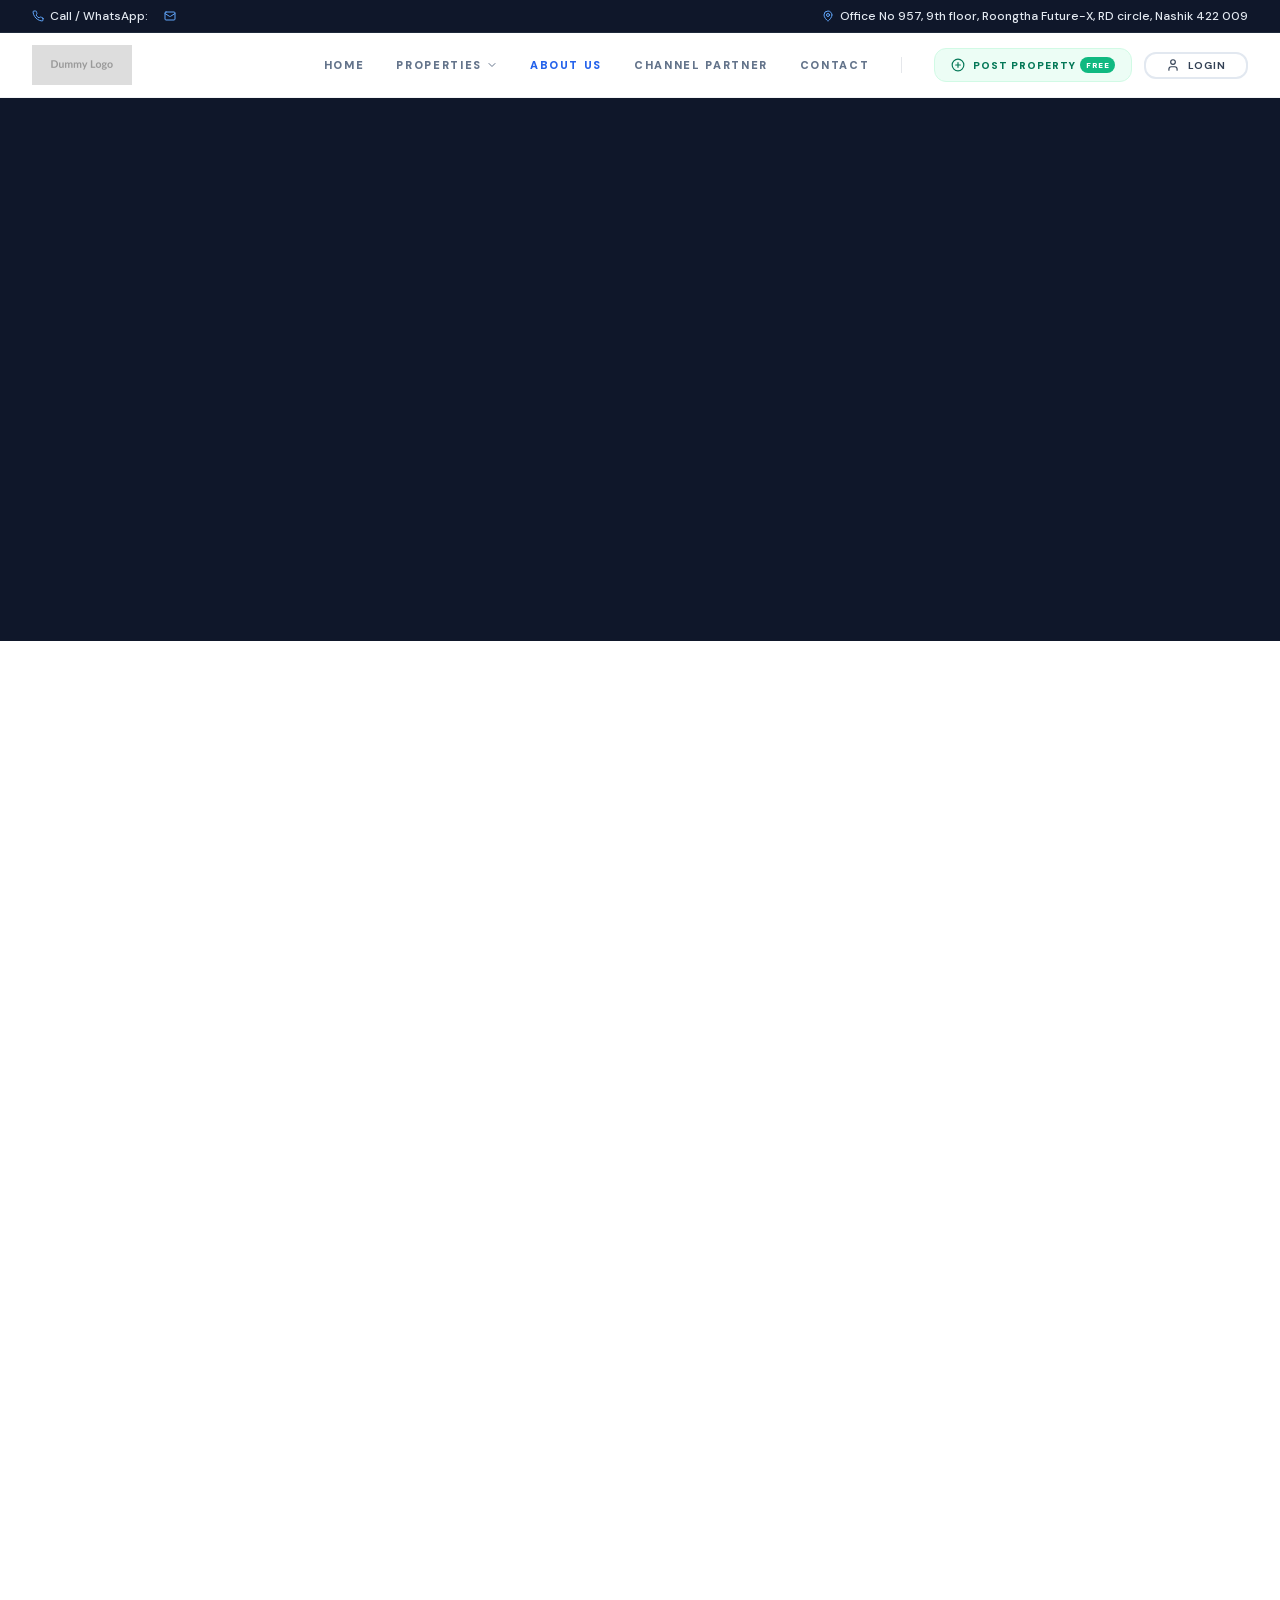
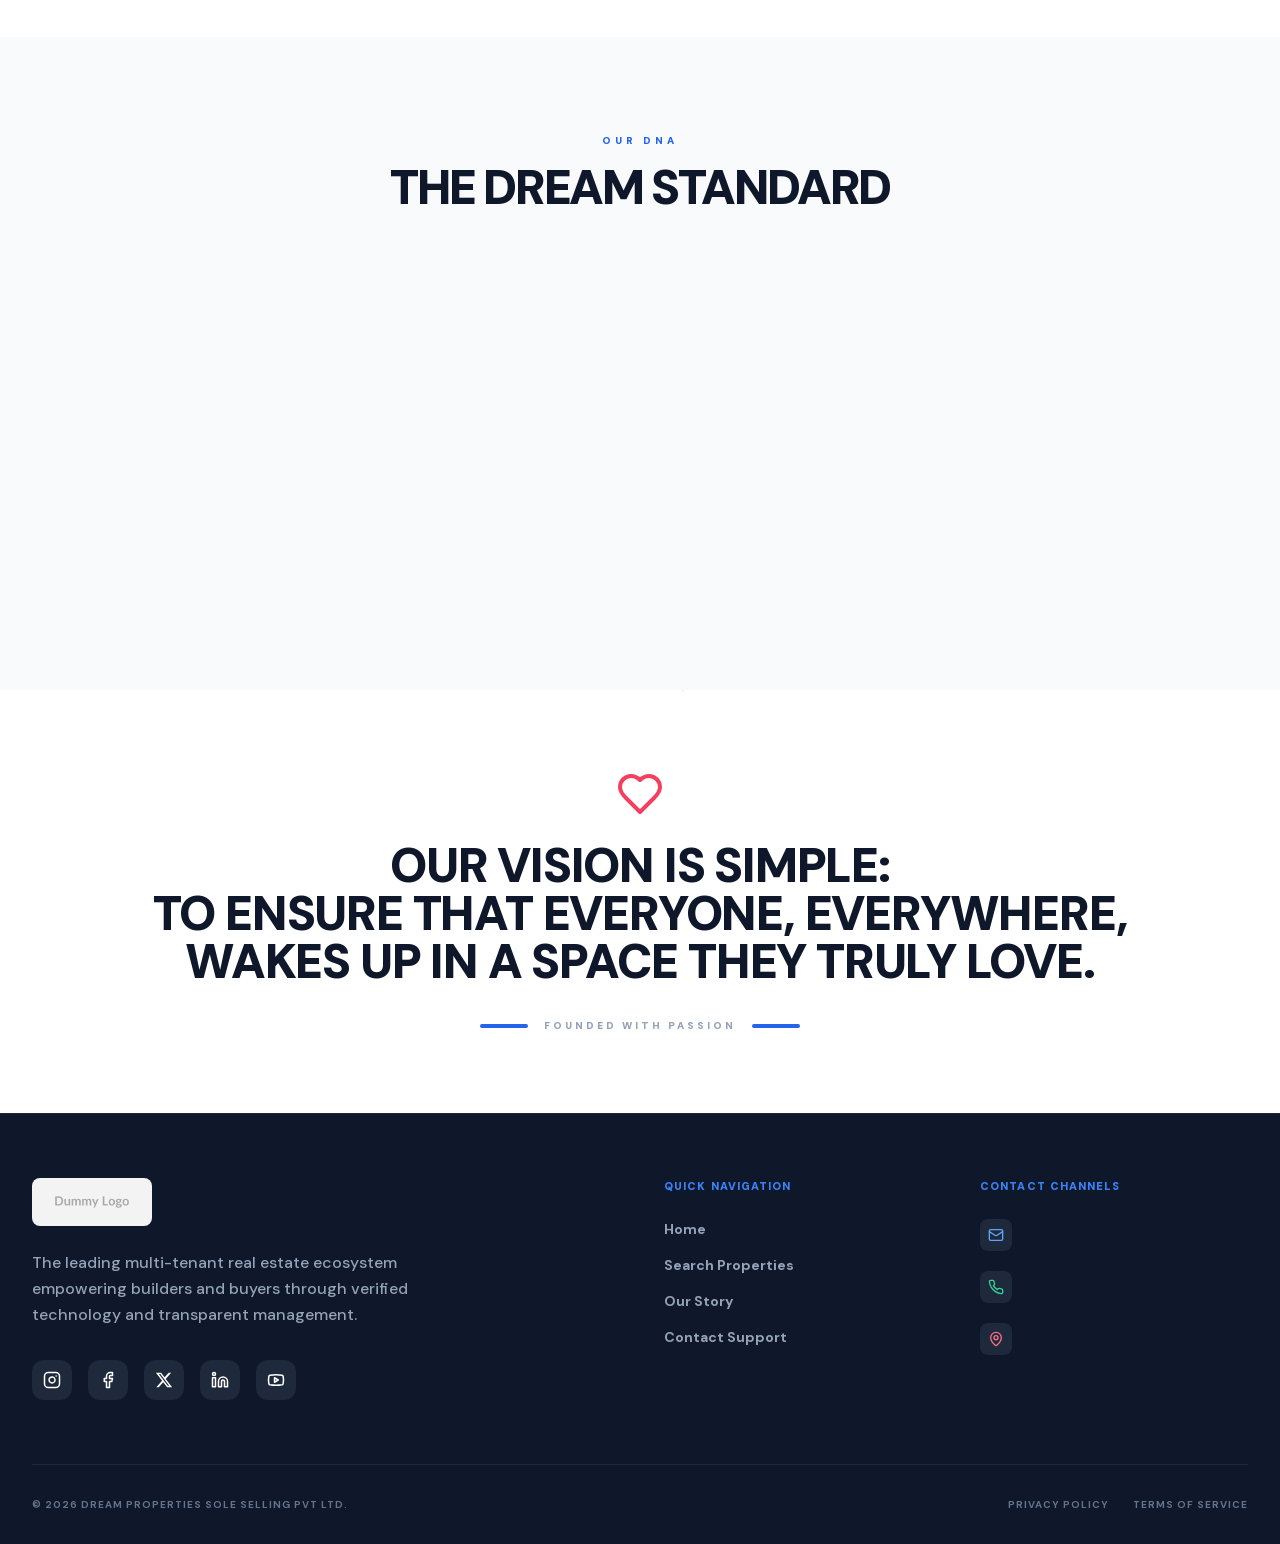
==== about.html @ 10f5254a "Remove logo and contact details" ====
<!DOCTYPE html><!--sRvN5_b6cmVcI7KVfNKY8--><html lang="en" class="dm_sans_58c9a089-module__5lJq1a__variable">
<!-- Mirrored from www.dreampropertiesnashik.com/about by HTTrack Website Copier/3.x [XR&CO'2014], Sun, 12 Jul 2026 17:24:30 GMT -->
<!-- Added by HTTrack --><meta http-equiv="content-type" content="text/html;charset=utf-8" /><!-- /Added by HTTrack -->
<head><meta charSet="utf-8"/><meta name="viewport" content="width=device-width, initial-scale=1"/><link rel="preload" href="_next/static/media/5c285b27cdda1fe8-s.p.a62025f2.woff2" as="font" crossorigin="" type="font/woff2"/><link rel="preload" as="image" href="assets/dp-logo.png"/><link rel="preload" as="image" href="assets/home-page/about.png"/><link rel="preload" as="image" href="https://images.unsplash.com/photo-1526778548025-fa2f459cd5c1?auto=format&amp;fit=crop&amp;q=80&amp;w=1920"/><link rel="stylesheet" href="_next/static/chunks/83d51f0e08433aba.css" data-precedence="next"/><link rel="preload" as="script" fetchPriority="low" href="_next/static/chunks/d59f830a2b8e768c.js"/><script src="_next/static/chunks/e02f1b4c875ee7c6.js" async=""></script><script src="_next/static/chunks/917d707b32a237c6.js" async=""></script><script src="_next/static/chunks/32450a79b68b193b.js" async=""></script><script src="_next/static/chunks/6744585811896b83.js" async=""></script><script src="_next/static/chunks/turbopack-79a39d065da34d19.js" async=""></script><script src="_next/static/chunks/f23bf147999ee238.js" async=""></script><script src="_next/static/chunks/ff1a16fafef87110.js" async=""></script><script src="_next/static/chunks/a2dfb6fc5208ab9b.js" async=""></script><script src="_next/static/chunks/9f7118e270176b46.js" async=""></script><script src="_next/static/chunks/d4b75ad9478baf95.js" async=""></script><script src="_next/static/chunks/aeee7aa87164bc9e.js" async=""></script><script src="_next/static/chunks/d9e7583b18259b65.js" async=""></script><script src="_next/static/chunks/48e2d02f82d4901f.js" async=""></script><script src="_next/static/chunks/2543a50b7e315bdd.js" async=""></script><meta name="next-size-adjust" content=""/><title>Dream Properties - Nashik Premier Real Estate Hub</title><meta name="description" content="Nashik Premier Multi-Tenant Real Estate Hub connecting you with verified premium developments"/><link rel="manifest" href="manifest.json"/><link rel="icon" href="favicon.ico"/><link rel="icon" href="favicon-16x16.png" sizes="16x16" type="image/png"/><link rel="icon" href="favicon-32x32.png" sizes="32x32" type="image/png"/><link rel="apple-touch-icon" href="apple-touch-icon.png" sizes="180x180" type="image/png"/><script src="_next/static/chunks/a6dad97d9634a72d.js" noModule=""></script></head><body class="dm_sans_58c9a089-module__5lJq1a__className"><div hidden=""><!--$--><!--/$--></div><div class="flex flex-col min-h-screen pb-16 md:pb-0"><div class="hidden md:block bg-slate-900 text-slate-200 py-2 border-b border-slate-800 relative z-[40]"><div class="max-w-7xl mx-auto px-4 sm:px-6 lg:px-8 flex flex-col md:flex-row justify-between items-center gap-2 text-[10px] sm:text-xs font-medium"><div class="flex items-center gap-4"><a href="tel:+919881159245" class="flex items-center gap-1.5 hover:text-white transition-colors"><svg xmlns="http://www.w3.org/2000/svg" width="12" height="12" viewBox="0 0 24 24" fill="none" stroke="currentColor" stroke-width="2" stroke-linecap="round" stroke-linejoin="round" class="lucide lucide-phone text-blue-400"><path d="M22 16.92v3a2 2 0 0 1-2.18 2 19.79 19.79 0 0 1-8.63-3.07 19.5 19.5 0 0 1-6-6 19.79 19.79 0 0 1-3.07-8.67A2 2 0 0 1 4.11 2h3a2 2 0 0 1 2 1.72 12.84 12.84 0 0 0 .7 2.81 2 2 0 0 1-.45 2.11L8.09 9.91a16 16 0 0 0 6 6l1.27-1.27a2 2 0 0 1 2.11-.45 12.84 12.84 0 0 0 2.81.7A2 2 0 0 1 22 16.92z"></path></svg><span>Call / WhatsApp: </span></a><a href="mailto:" class="flex items-center gap-1.5 hover:text-white transition-colors"><svg xmlns="http://www.w3.org/2000/svg" width="12" height="12" viewBox="0 0 24 24" fill="none" stroke="currentColor" stroke-width="2" stroke-linecap="round" stroke-linejoin="round" class="lucide lucide-mail text-blue-400"><rect width="20" height="16" x="2" y="4" rx="2"></rect><path d="m22 7-8.97 5.7a1.94 1.94 0 0 1-2.06 0L2 7"></path></svg><span class="hidden sm:inline"></span></a></div><div class="flex items-center gap-1.5 text-center md:text-right"><svg xmlns="http://www.w3.org/2000/svg" width="12" height="12" viewBox="0 0 24 24" fill="none" stroke="currentColor" stroke-width="2" stroke-linecap="round" stroke-linejoin="round" class="lucide lucide-map-pin text-blue-400 shrink-0"><path d="M20 10c0 4.993-5.539 10.193-7.399 11.799a1 1 0 0 1-1.202 0C9.539 20.193 4 14.993 4 10a8 8 0 0 1 16 0"></path><circle cx="12" cy="10" r="3"></circle></svg><span class="line-clamp-1 md:line-clamp-none">Office No 957, 9th floor, Roongtha Future-X, RD circle, Nashik 422 009</span></div></div></div><nav class="bg-white border-b border-gray-100 sticky top-0 transition-all duration-300 z-[50] backdrop-blur-md bg-white/95"><div class="max-w-7xl mx-auto px-4 sm:px-6 lg:px-8"><div class="flex justify-between items-center h-16"><a class="flex items-center" href="index.html"><img src="assets/dp-logo.png" alt="Dream Properties Logo" class="h-10 w-auto object-contain"/></a><div class="hidden md:flex items-center space-x-8"><a class="text-[11px] font-black uppercase tracking-[0.15em] transition-colors text-slate-500 hover:text-blue-600" href="index.html">Home</a><div class="relative"><button class="flex items-center gap-1 text-[11px] font-black uppercase tracking-[0.15em] transition-colors text-slate-500 hover:text-blue-600">Properties<svg xmlns="http://www.w3.org/2000/svg" width="12" height="12" viewBox="0 0 24 24" fill="none" stroke="currentColor" stroke-width="2" stroke-linecap="round" stroke-linejoin="round" class="lucide lucide-chevron-down transition-transform duration-200"><path d="m6 9 6 6 6-6"></path></svg></button></div><a class="text-[11px] font-black uppercase tracking-[0.15em] transition-colors text-blue-600" href="about.html">About Us</a><a class="text-[11px] font-black uppercase tracking-[0.15em] transition-colors text-slate-500 hover:text-blue-600" href="partner-register.html">Channel Partner</a><a class="text-[11px] font-black uppercase tracking-[0.15em] transition-colors text-slate-500 hover:text-blue-600" href="contact.html">Contact</a><div class="h-4 w-px bg-gray-200"></div><div class="flex items-center gap-3"><a class="flex items-center gap-2 px-4 py-2 text-[10px] font-black uppercase tracking-widest text-emerald-700 bg-emerald-50 border border-emerald-100 rounded-xl hover:bg-emerald-100 hover:border-emerald-200 hover:text-emerald-800 transition-all" href="login.html"><svg xmlns="http://www.w3.org/2000/svg" width="14" height="14" viewBox="0 0 24 24" fill="none" stroke="currentColor" stroke-width="2" stroke-linecap="round" stroke-linejoin="round" class="lucide lucide-circle-plus"><circle cx="12" cy="12" r="10"></circle><path d="M8 12h8"></path><path d="M12 8v8"></path></svg><span class="flex items-center gap-1">Post Property<span class="relative overflow-hidden bg-emerald-500 text-white text-[8px] font-black px-1.5 py-0.5 rounded-full uppercase tracking-wider">FREE<span class="absolute inset-0 -translate-x-full animate-[shimmer_2s_infinite] bg-gradient-to-r from-transparent via-white/40 to-transparent"></span></span></span></a><button class="inline-flex items-center justify-center rounded-xl font-bold transition-all focus:outline-none disabled:opacity-50 disabled:cursor-not-allowed uppercase tracking-widest text-[10px] border-2 border-slate-200 bg-transparent hover:border-blue-600 hover:text-blue-600 text-slate-700 px-3 py-1 font-black text-[10px] uppercase tracking-widest px-5 border-slate-200 hover:border-blue-600 hover:text-blue-600 flex items-center gap-2 rounded-xl"><svg xmlns="http://www.w3.org/2000/svg" width="14" height="14" viewBox="0 0 24 24" fill="none" stroke="currentColor" stroke-width="2" stroke-linecap="round" stroke-linejoin="round" class="lucide lucide-user"><path d="M19 21v-2a4 4 0 0 0-4-4H9a4 4 0 0 0-4 4v2"></path><circle cx="12" cy="7" r="4"></circle></svg>Login</button></div></div><button class="md:hidden p-1.5 text-gray-900 hover:bg-gray-50 rounded-lg transition-all" aria-label="Toggle Menu"><svg xmlns="http://www.w3.org/2000/svg" width="24" height="24" viewBox="0 0 24 24" fill="none" stroke="currentColor" stroke-width="2" stroke-linecap="round" stroke-linejoin="round" class="lucide lucide-menu"><line x1="4" x2="20" y1="12" y2="12"></line><line x1="4" x2="20" y1="6" y2="6"></line><line x1="4" x2="20" y1="18" y2="18"></line></svg></button></div></div></nav><main class="flex-1"><div class="flex flex-col min-h-screen bg-white"><section class="relative bg-slate-900 py-20 md:py-32 px-4 overflow-hidden flex flex-col items-center justify-center text-center"><div class="max-w-4xl mx-auto relative z-10"><div class="flex flex-col items-center" style="opacity:0;transform:translateY(20px)"><span class="text-blue-400 font-black text-[10px] uppercase tracking-[0.5em] mb-8 block">Who We Are</span><h1 class="text-4xl md:text-7xl font-black text-white tracking-tight leading-[1.1] mb-10 uppercase text-center">Bridging Dreams <br/><span class="text-blue-400">With Reality.</span></h1><p class="text-slate-400 text-lg md:text-xl font-medium leading-relaxed max-w-3xl mx-auto text-center">Dream Properties is more than a marketplace. We are a technology-driven ecosystem designed to bring transparency to the premium real estate landscape.</p></div></div></section><section class="py-24 md:py-32 px-4"><div class="max-w-7xl mx-auto grid lg:grid-cols-2 gap-16 items-center"><div class="space-y-8" style="opacity:0;transform:translateX(-30px)"><div><h2 class="text-sm font-black text-blue-600 uppercase tracking-[0.3em] mb-4">Our Journey</h2><h3 class="text-3xl md:text-5xl font-black text-slate-900 leading-tight uppercase tracking-tighter">A Decade of Integrity <br/> In Every Square Foot.</h3></div><div class="space-y-6 text-slate-600 text-base md:text-lg font-medium leading-relaxed"><p>Founded on the belief that real estate is the most emotional investment a person makes, Dream Properties began as a dedicated consultancy driven by core values of trust and clarity. Today, we stand as a beacon of excellence for thousands of property owners worldwide.</p><p>Our multi-tenant platform empowers builders to showcase their finest work while giving buyers the tools they need to make informed, safe, and life-changing decisions.</p></div><div class="pt-4 grid grid-cols-1 sm:grid-cols-2 gap-4"><div class="flex items-center gap-3"><svg xmlns="http://www.w3.org/2000/svg" width="18" height="18" viewBox="0 0 24 24" fill="none" stroke="currentColor" stroke-width="2" stroke-linecap="round" stroke-linejoin="round" class="lucide lucide-circle-check text-blue-600"><circle cx="12" cy="12" r="10"></circle><path d="m9 12 2 2 4-4"></path></svg><span class="text-sm font-black text-slate-800 uppercase tracking-tight">Verified Projects</span></div><div class="flex items-center gap-3"><svg xmlns="http://www.w3.org/2000/svg" width="18" height="18" viewBox="0 0 24 24" fill="none" stroke="currentColor" stroke-width="2" stroke-linecap="round" stroke-linejoin="round" class="lucide lucide-circle-check text-blue-600"><circle cx="12" cy="12" r="10"></circle><path d="m9 12 2 2 4-4"></path></svg><span class="text-sm font-black text-slate-800 uppercase tracking-tight">Direct-to-Builder Pricing</span></div><div class="flex items-center gap-3"><svg xmlns="http://www.w3.org/2000/svg" width="18" height="18" viewBox="0 0 24 24" fill="none" stroke="currentColor" stroke-width="2" stroke-linecap="round" stroke-linejoin="round" class="lucide lucide-circle-check text-blue-600"><circle cx="12" cy="12" r="10"></circle><path d="m9 12 2 2 4-4"></path></svg><span class="text-sm font-black text-slate-800 uppercase tracking-tight">Legal Advisory Suite</span></div><div class="flex items-center gap-3"><svg xmlns="http://www.w3.org/2000/svg" width="18" height="18" viewBox="0 0 24 24" fill="none" stroke="currentColor" stroke-width="2" stroke-linecap="round" stroke-linejoin="round" class="lucide lucide-circle-check text-blue-600"><circle cx="12" cy="12" r="10"></circle><path d="m9 12 2 2 4-4"></path></svg><span class="text-sm font-black text-slate-800 uppercase tracking-tight">24/7 Digital Concierge</span></div></div></div><div class="relative" style="opacity:0;transform:scale(0.95)"><div class="aspect-[4/5] rounded-[3rem] overflow-hidden border-[12px] border-white"><img src="assets/home-page/about.png" alt="Luxury Interior" class="w-full h-full object-cover"/></div><div class="absolute -bottom-8 -right-8 bg-blue-600 text-white p-10 rounded-[2.5rem] hidden md:block border-8 border-white"><p class="text-5xl font-black mb-1">15+</p><p class="text-[10px] font-black uppercase tracking-widest opacity-80">Years of Excellence</p></div></div></div></section><section class="py-24 bg-slate-50 px-4"><div class="max-w-7xl mx-auto"><div class="text-center mb-20"><span class="text-blue-600 font-black text-[10px] uppercase tracking-[0.4em] mb-4 block">Our DNA</span><h2 class="text-3xl md:text-5xl font-black text-slate-900 uppercase tracking-tighter">The Dream Standard</h2></div><div class="grid md:grid-cols-3 gap-8"><div class="bg-white p-10 md:p-12 rounded-[2.5rem] shadow-sm hover:shadow-xl hover:-translate-y-1 transition-all duration-500 border border-slate-100" style="opacity:0;transform:translateY(20px)"><div class="w-14 h-14 bg-blue-50 rounded-2xl flex items-center justify-center mb-8"><svg xmlns="http://www.w3.org/2000/svg" width="24" height="24" viewBox="0 0 24 24" fill="none" stroke="currentColor" stroke-width="2" stroke-linecap="round" stroke-linejoin="round" class="lucide lucide-shield-check text-blue-600"><path d="M20 13c0 5-3.5 7.5-7.66 8.95a1 1 0 0 1-.67-.01C7.5 20.5 4 18 4 13V6a1 1 0 0 1 1-1c2 0 4.5-1.2 6.24-2.72a1.17 1.17 0 0 1 1.52 0C14.51 3.81 17 5 19 5a1 1 0 0 1 1 1z"></path><path d="m9 12 2 2 4-4"></path></svg></div><h3 class="text-xl font-black text-slate-900 mb-4 uppercase tracking-tight">Radical Transparency</h3><p class="text-sm md:text-base text-slate-500 leading-relaxed font-medium">Every contract, every dimension, and every price is verified and shared with 100% honesty.</p></div><div class="bg-white p-10 md:p-12 rounded-[2.5rem] shadow-sm hover:shadow-xl hover:-translate-y-1 transition-all duration-500 border border-slate-100" style="opacity:0;transform:translateY(20px)"><div class="w-14 h-14 bg-blue-50 rounded-2xl flex items-center justify-center mb-8"><svg xmlns="http://www.w3.org/2000/svg" width="24" height="24" viewBox="0 0 24 24" fill="none" stroke="currentColor" stroke-width="2" stroke-linecap="round" stroke-linejoin="round" class="lucide lucide-building2 text-blue-600"><path d="M6 22V4a2 2 0 0 1 2-2h8a2 2 0 0 1 2 2v18Z"></path><path d="M6 12H4a2 2 0 0 0-2 2v6a2 2 0 0 0 2 2h2"></path><path d="M18 9h2a2 2 0 0 1 2 2v9a2 2 0 0 1-2 2h-2"></path><path d="M10 6h4"></path><path d="M10 10h4"></path><path d="M10 14h4"></path><path d="M10 18h4"></path></svg></div><h3 class="text-xl font-black text-slate-900 mb-4 uppercase tracking-tight">Builder Synergy</h3><p class="text-sm md:text-base text-slate-500 leading-relaxed font-medium">We don&#x27;t just list properties; we partner with elite builders to ensure structural excellence.</p></div><div class="bg-white p-10 md:p-12 rounded-[2.5rem] shadow-sm hover:shadow-xl hover:-translate-y-1 transition-all duration-500 border border-slate-100" style="opacity:0;transform:translateY(20px)"><div class="w-14 h-14 bg-blue-50 rounded-2xl flex items-center justify-center mb-8"><svg xmlns="http://www.w3.org/2000/svg" width="24" height="24" viewBox="0 0 24 24" fill="none" stroke="currentColor" stroke-width="2" stroke-linecap="round" stroke-linejoin="round" class="lucide lucide-trending-up text-blue-600"><polyline points="22 7 13.5 15.5 8.5 10.5 2 17"></polyline><polyline points="16 7 22 7 22 13"></polyline></svg></div><h3 class="text-xl font-black text-slate-900 mb-4 uppercase tracking-tight">Digital-First Approach</h3><p class="text-sm md:text-base text-slate-500 leading-relaxed font-medium">Advanced virtual tours and real-time lead tracking for a frictionless experience.</p></div></div></div></section><section class="relative py-20 px-4 text-center overflow-hidden bg-white"><div class="absolute inset-0 z-0 pointer-events-none flex items-center justify-center opacity-[0.05] grayscale"><img src="https://images.unsplash.com/photo-1526778548025-fa2f459cd5c1?auto=format&amp;fit=crop&amp;q=80&amp;w=1920" alt="World Map" class="w-full h-full object-cover scale-110"/></div><div class="max-w-5xl mx-auto space-y-6 relative z-10"><svg xmlns="http://www.w3.org/2000/svg" width="48" height="48" viewBox="0 0 24 24" fill="none" stroke="currentColor" stroke-width="2" stroke-linecap="round" stroke-linejoin="round" class="lucide lucide-heart text-rose-500 mx-auto animate-pulse"><path d="M19 14c1.49-1.46 3-3.21 3-5.5A5.5 5.5 0 0 0 16.5 3c-1.76 0-3 .5-4.5 2-1.5-1.5-2.74-2-4.5-2A5.5 5.5 0 0 0 2 8.5c0 2.3 1.5 4.05 3 5.5l7 7Z"></path></svg><h2 class="text-2xl md:text-5xl font-black text-slate-900 leading-[2.5] uppercase tracking-tight">Our vision is simple: <br class="hidden md:block"/>To ensure that everyone, everywhere, <br class="hidden md:block"/>wakes up in a space they truly love.</h2><div class="flex items-center justify-center gap-4 pt-2"><div class="w-12 h-1 bg-blue-600 rounded-full"></div><p class="text-[10px] font-black uppercase tracking-[0.3em] text-slate-400">Founded with Passion</p><div class="w-12 h-1 bg-blue-600 rounded-full"></div></div></div></section></div><!--$--><!--/$--></main><footer class="bg-slate-900 text-white pt-16 pb-8 px-6 md:px-8 border-t border-slate-800"><div class="max-w-7xl mx-auto grid grid-cols-1 md:grid-cols-4 gap-12"><div class="col-span-1 md:col-span-2"><div class="flex items-center mb-6"><img src="assets/dp-logo.png" alt="Dream Properties Logo" class="h-12 w-auto brightness-110 rounded-lg"/></div><p class="text-slate-400 max-w-sm mb-8 font-medium leading-relaxed">The leading multi-tenant real estate ecosystem empowering builders and buyers through verified technology and transparent management.</p><div class="flex gap-4"><a href="https://instagram.com/" target="_blank" rel="noopener noreferrer" class="w-10 h-10 rounded-xl bg-slate-800 flex items-center justify-center transition-all duration-300 hover:text-pink-500 hover:bg-white hover:scale-110"><svg xmlns="http://www.w3.org/2000/svg" width="18" height="18" viewBox="0 0 24 24" fill="none" stroke="currentColor" stroke-width="2" stroke-linecap="round" stroke-linejoin="round" class="lucide lucide-instagram"><rect width="20" height="20" x="2" y="2" rx="5" ry="5"></rect><path d="M16 11.37A4 4 0 1 1 12.63 8 4 4 0 0 1 16 11.37z"></path><line x1="17.5" x2="17.51" y1="6.5" y2="6.5"></line></svg></a><a href="https://facebook.com/" target="_blank" rel="noopener noreferrer" class="w-10 h-10 rounded-xl bg-slate-800 flex items-center justify-center transition-all duration-300 hover:text-blue-500 hover:bg-white hover:scale-110"><svg xmlns="http://www.w3.org/2000/svg" width="18" height="18" viewBox="0 0 24 24" fill="none" stroke="currentColor" stroke-width="2" stroke-linecap="round" stroke-linejoin="round" class="lucide lucide-facebook"><path d="M18 2h-3a5 5 0 0 0-5 5v3H7v4h3v8h4v-8h3l1-4h-4V7a1 1 0 0 1 1-1h3z"></path></svg></a><a href="https://x.com/" target="_blank" rel="noopener noreferrer" class="w-10 h-10 rounded-xl bg-slate-800 flex items-center justify-center transition-all duration-300 hover:text-blue-400 hover:bg-white hover:scale-110"><svg width="18" height="18" viewBox="0 0 24 24" fill="currentColor"><path d="M18.244 2.25h3.308l-7.227 8.26 8.502 11.24H16.17l-5.214-6.817L4.99 21.75H1.68l7.73-8.835L1.254 2.25H8.08l4.713 6.231zm-1.161 17.52h1.833L7.084 4.126H5.117z"></path></svg></a><a href="https://linkedin.com/" target="_blank" rel="noopener noreferrer" class="w-10 h-10 rounded-xl bg-slate-800 flex items-center justify-center transition-all duration-300 hover:text-blue-700 hover:bg-white hover:scale-110"><svg xmlns="http://www.w3.org/2000/svg" width="18" height="18" viewBox="0 0 24 24" fill="none" stroke="currentColor" stroke-width="2" stroke-linecap="round" stroke-linejoin="round" class="lucide lucide-linkedin"><path d="M16 8a6 6 0 0 1 6 6v7h-4v-7a2 2 0 0 0-2-2 2 2 0 0 0-2 2v7h-4v-7a6 6 0 0 1 6-6z"></path><rect width="4" height="12" x="2" y="9"></rect><circle cx="4" cy="4" r="2"></circle></svg></a><a href="https://youtube.com/" target="_blank" rel="noopener noreferrer" class="w-10 h-10 rounded-xl bg-slate-800 flex items-center justify-center transition-all duration-300 hover:text-red-500 hover:bg-white hover:scale-110"><svg xmlns="http://www.w3.org/2000/svg" width="18" height="18" viewBox="0 0 24 24" fill="none" stroke="currentColor" stroke-width="2" stroke-linecap="round" stroke-linejoin="round" class="lucide lucide-youtube"><path d="M2.5 17a24.12 24.12 0 0 1 0-10 2 2 0 0 1 1.4-1.4 49.56 49.56 0 0 1 16.2 0A2 2 0 0 1 21.5 7a24.12 24.12 0 0 1 0 10 2 2 0 0 1-1.4 1.4 49.55 49.55 0 0 1-16.2 0A2 2 0 0 1 2.5 17"></path><path d="m10 15 5-3-5-3z"></path></svg></a></div></div><div><h4 class="font-black uppercase tracking-widest text-[11px] text-blue-500 mb-6">Quick Navigation</h4><ul class="space-y-4 text-sm font-bold"><li><a class="text-slate-400 hover:text-white transition-colors" href="index.html">Home</a></li><li><a class="text-slate-400 hover:text-white transition-colors" href="properties.html">Search Properties</a></li><li><a class="text-slate-400 hover:text-white transition-colors" href="about.html">Our Story</a></li><li><a class="text-slate-400 hover:text-white transition-colors" href="contact.html">Contact Support</a></li></ul></div><div><h4 class="font-black uppercase tracking-widest text-[11px] text-blue-500 mb-6">Contact Channels</h4><ul class="space-y-5"><li class="flex items-start gap-3 group"><div class="p-2 bg-slate-800 rounded-lg text-blue-400 shrink-0 self-start group-hover:bg-blue-600 group-hover:text-white transition-all"><svg xmlns="http://www.w3.org/2000/svg" width="16" height="16" viewBox="0 0 24 24" fill="none" stroke="currentColor" stroke-width="2" stroke-linecap="round" stroke-linejoin="round" class="lucide lucide-mail"><rect width="20" height="16" x="2" y="4" rx="2"></rect><path d="m22 7-8.97 5.7a1.94 1.94 0 0 1-2.06 0L2 7"></path></svg></div><a href="mailto:" class="text-sm font-bold text-slate-300 hover:text-white transition-colors truncate pt-1.5"></a></li><li class="flex items-start gap-3 group"><div class="p-2 bg-slate-800 rounded-lg text-emerald-400 shrink-0 self-start group-hover:bg-emerald-600 group-hover:text-white transition-all"><svg xmlns="http://www.w3.org/2000/svg" width="16" height="16" viewBox="0 0 24 24" fill="none" stroke="currentColor" stroke-width="2" stroke-linecap="round" stroke-linejoin="round" class="lucide lucide-phone"><path d="M22 16.92v3a2 2 0 0 1-2.18 2 19.79 19.79 0 0 1-8.63-3.07 19.5 19.5 0 0 1-6-6 19.79 19.79 0 0 1-3.07-8.67A2 2 0 0 1 4.11 2h3a2 2 0 0 1 2 1.72 12.84 12.84 0 0 0 .7 2.81 2 2 0 0 1-.45 2.11L8.09 9.91a16 16 0 0 0 6 6l1.27-1.27a2 2 0 0 1 2.11-.45 12.84 12.84 0 0 0 2.81.7A2 2 0 0 1 22 16.92z"></path></svg></div><a href="tel:+919881159245" class="text-sm font-bold text-slate-300 hover:text-white transition-colors pt-1.5"></a></li><li class="flex items-start gap-3"><div class="p-2 bg-slate-800 rounded-lg text-rose-400 shrink-0 self-start"><svg xmlns="http://www.w3.org/2000/svg" width="16" height="16" viewBox="0 0 24 24" fill="none" stroke="currentColor" stroke-width="2" stroke-linecap="round" stroke-linejoin="round" class="lucide lucide-map-pin"><path d="M20 10c0 4.993-5.539 10.193-7.399 11.799a1 1 0 0 1-1.202 0C9.539 20.193 4 14.993 4 10a8 8 0 0 1 16 0"></path><circle cx="12" cy="10" r="3"></circle></svg></div><span class="text-sm font-bold text-slate-300 leading-relaxed pt-1.5"></span></li></ul></div></div><div class="max-w-7xl mx-auto border-t border-slate-800 mt-16 pt-8 flex flex-col md:flex-row justify-between items-center gap-4 text-slate-500 text-[10px] font-bold uppercase tracking-widest"><div>© 2026 Dream Properties Sole Selling Pvt Ltd.</div><div class="flex gap-6"><a class="hover:text-white" href="privacy.html">Privacy Policy</a><a class="hover:text-white" href="terms.html">Terms of Service</a></div></div></footer><div class="fixed bottom-0 left-0 right-0 z-[100] bg-white border-t border-gray-200 md:hidden pb-safe rounded-t-2xl shadow-[0_-4px_6px_-1px_rgba(0,0,0,0.1)]"><div class="flex justify-between items-center px-6 h-16 relative"><a class="flex flex-col items-center gap-1 text-slate-400" href="index.html"><svg xmlns="http://www.w3.org/2000/svg" width="20" height="20" viewBox="0 0 24 24" fill="none" stroke="currentColor" stroke-width="2" stroke-linecap="round" stroke-linejoin="round" class="lucide lucide-house"><path d="M15 21v-8a1 1 0 0 0-1-1h-4a1 1 0 0 0-1 1v8"></path><path d="M3 10a2 2 0 0 1 .709-1.528l7-5.999a2 2 0 0 1 2.582 0l7 5.999A2 2 0 0 1 21 10v9a2 2 0 0 1-2 2H5a2 2 0 0 1-2-2z"></path></svg><span class="text-[10px] font-bold">Home</span></a><button class="flex flex-col items-center gap-1 text-slate-400" type="button" aria-haspopup="dialog" aria-expanded="false" aria-controls="radix-_R_2mbvb_" data-state="closed"><svg xmlns="http://www.w3.org/2000/svg" width="20" height="20" viewBox="0 0 24 24" fill="none" stroke="currentColor" stroke-width="2" stroke-linecap="round" stroke-linejoin="round" class="lucide lucide-search"><circle cx="11" cy="11" r="8"></circle><path d="m21 21-4.3-4.3"></path></svg><span class="text-[10px] font-bold">Search</span></button><div class="relative -top-6"><button class="flex flex-col items-center justify-center w-14 h-14 bg-blue-600 rounded-full shadow-lg shadow-blue-600/30 text-white mb-1 transition-transform active:scale-95"><svg xmlns="http://www.w3.org/2000/svg" width="28" height="28" viewBox="0 0 24 24" fill="none" stroke="currentColor" stroke-width="2.5" stroke-linecap="round" stroke-linejoin="round" class="lucide lucide-plus"><path d="M5 12h14"></path><path d="M12 5v14"></path></svg></button><span class="text-[10px] font-bold text-slate-900 w-full text-center block absolute -bottom-4 whitespace-nowrap">Sell/Rent</span></div><button class="flex flex-col items-center gap-1 text-slate-400"><svg xmlns="http://www.w3.org/2000/svg" width="20" height="20" viewBox="0 0 24 24" fill="none" stroke="currentColor" stroke-width="2" stroke-linecap="round" stroke-linejoin="round" class="lucide lucide-heart"><path d="M19 14c1.49-1.46 3-3.21 3-5.5A5.5 5.5 0 0 0 16.5 3c-1.76 0-3 .5-4.5 2-1.5-1.5-2.74-2-4.5-2A5.5 5.5 0 0 0 2 8.5c0 2.3 1.5 4.05 3 5.5l7 7Z"></path></svg><span class="text-[10px] font-bold">Favorites</span></button><a class="flex flex-col items-center gap-1 text-slate-400" href="dashboard/profile/settings.html"><svg xmlns="http://www.w3.org/2000/svg" width="20" height="20" viewBox="0 0 24 24" fill="none" stroke="currentColor" stroke-width="2" stroke-linecap="round" stroke-linejoin="round" class="lucide lucide-user"><path d="M19 21v-2a4 4 0 0 0-4-4H9a4 4 0 0 0-4 4v2"></path><circle cx="12" cy="7" r="4"></circle></svg><span class="text-[10px] font-bold">Profile</span></a></div></div></div><script src="_next/static/chunks/d59f830a2b8e768c.js" id="_R_" async=""></script><script>(self.__next_f=self.__next_f||[]).push([0])</script><script>self.__next_f.push([1,"1:\"$Sreact.fragment\"\n2:I[11414,[\"/_next/static/chunks/f23bf147999ee238.js\"],\"Providers\"]\n3:I[39756,[\"/_next/static/chunks/ff1a16fafef87110.js\",\"/_next/static/chunks/a2dfb6fc5208ab9b.js\"],\"default\"]\n4:I[37457,[\"/_next/static/chunks/ff1a16fafef87110.js\",\"/_next/static/chunks/a2dfb6fc5208ab9b.js\"],\"default\"]\n5:I[36768,[\"/_next/static/chunks/f23bf147999ee238.js\",\"/_next/static/chunks/9f7118e270176b46.js\",\"/_next/static/chunks/d4b75ad9478baf95.js\"],\"default\"]\n6:I[62319,[\"/_next/static/chunks/f23bf147999ee238.js\",\"/_next/static/chunks/aeee7aa87164bc9e.js\",\"/_next/static/chunks/d9e7583b18259b65.js\",\"/_next/static/chunks/d4b75ad9478baf95.js\",\"/_next/static/chunks/48e2d02f82d4901f.js\"],\"Navbar\"]\n7:I[56691,[\"/_next/static/chunks/f23bf147999ee238.js\",\"/_next/static/chunks/aeee7aa87164bc9e.js\",\"/_next/static/chunks/d9e7583b18259b65.js\",\"/_next/static/chunks/d4b75ad9478baf95.js\",\"/_next/static/chunks/48e2d02f82d4901f.js\"],\"Footer\"]\n8:I[76533,[\"/_next/static/chunks/f23bf147999ee238.js\",\"/_next/static/chunks/aeee7aa87164bc9e.js\",\"/_next/static/chunks/d9e7583b18259b65.js\",\"/_next/static/chunks/d4b75ad9478baf95.js\",\"/_next/static/chunks/48e2d02f82d4901f.js\"],\"MobileBottomNav\"]\nc:I[68027,[\"/_next/static/chunks/ff1a16fafef87110.js\",\"/_next/static/chunks/a2dfb6fc5208ab9b.js\"],\"default\"]\n:HL[\"/_next/static/chunks/83d51f0e08433aba.css\",\"style\"]\n:HL[\"/_next/static/media/5c285b27cdda1fe8-s.p.a62025f2.woff2\",\"font\",{\"crossOrigin\":\"\",\"type\":\"font/woff2\"}]\n"])</script><script>self.__next_f.push([1,"0:{\"P\":null,\"b\":\"sRvN5_b6cmVcI7KVfNKY8\",\"c\":[\"\",\"about\"],\"q\":\"\",\"i\":false,\"f\":[[[\"\",{\"children\":[\"(marketing)\",{\"children\":[\"about\",{\"children\":[\"__PAGE__\",{}]}]}]},\"$undefined\",\"$undefined\",true],[[\"$\",\"$1\",\"c\",{\"children\":[[[\"$\",\"link\",\"0\",{\"rel\":\"stylesheet\",\"href\":\"/_next/static/chunks/83d51f0e08433aba.css\",\"precedence\":\"next\",\"crossOrigin\":\"$undefined\",\"nonce\":\"$undefined\"}],[\"$\",\"script\",\"script-0\",{\"src\":\"/_next/static/chunks/f23bf147999ee238.js\",\"async\":true,\"nonce\":\"$undefined\"}]],[\"$\",\"html\",null,{\"lang\":\"en\",\"className\":\"dm_sans_58c9a089-module__5lJq1a__variable\",\"children\":[\"$\",\"body\",null,{\"suppressHydrationWarning\":true,\"className\":\"dm_sans_58c9a089-module__5lJq1a__className\",\"children\":[\"$\",\"$L2\",null,{\"children\":[\"$\",\"$L3\",null,{\"parallelRouterKey\":\"children\",\"error\":\"$undefined\",\"errorStyles\":\"$undefined\",\"errorScripts\":\"$undefined\",\"template\":[\"$\",\"$L4\",null,{}],\"templateStyles\":\"$undefined\",\"templateScripts\":\"$undefined\",\"notFound\":[[\"$\",\"$L5\",null,{}],[]],\"forbidden\":\"$undefined\",\"unauthorized\":\"$undefined\"}]}]}]}]]}],{\"children\":[[\"$\",\"$1\",\"c\",{\"children\":[[[\"$\",\"script\",\"script-0\",{\"src\":\"/_next/static/chunks/aeee7aa87164bc9e.js\",\"async\":true,\"nonce\":\"$undefined\"}],[\"$\",\"script\",\"script-1\",{\"src\":\"/_next/static/chunks/d9e7583b18259b65.js\",\"async\":true,\"nonce\":\"$undefined\"}],[\"$\",\"script\",\"script-2\",{\"src\":\"/_next/static/chunks/d4b75ad9478baf95.js\",\"async\":true,\"nonce\":\"$undefined\"}],[\"$\",\"script\",\"script-3\",{\"src\":\"/_next/static/chunks/48e2d02f82d4901f.js\",\"async\":true,\"nonce\":\"$undefined\"}]],[\"$\",\"div\",null,{\"className\":\"flex flex-col min-h-screen pb-16 md:pb-0\",\"children\":[[\"$\",\"div\",null,{\"className\":\"hidden md:block bg-slate-900 text-slate-200 py-2 border-b border-slate-800 relative z-[40]\",\"children\":[\"$\",\"div\",null,{\"className\":\"max-w-7xl mx-auto px-4 sm:px-6 lg:px-8 flex flex-col md:flex-row justify-between items-center gap-2 text-[10px] sm:text-xs font-medium\",\"children\":[[\"$\",\"div\",null,{\"className\":\"flex items-center gap-4\",\"children\":[[\"$\",\"a\",null,{\"href\":\"tel:+919881159245\",\"className\":\"flex items-center gap-1.5 hover:text-white transition-colors\",\"children\":[[\"$\",\"svg\",null,{\"ref\":\"$undefined\",\"xmlns\":\"http://www.w3.org/2000/svg\",\"width\":12,\"height\":12,\"viewBox\":\"0 0 24 24\",\"fill\":\"none\",\"stroke\":\"currentColor\",\"strokeWidth\":2,\"strokeLinecap\":\"round\",\"strokeLinejoin\":\"round\",\"className\":\"lucide lucide-phone text-blue-400\",\"children\":[[\"$\",\"path\",\"foiqr5\",{\"d\":\"M22 16.92v3a2 2 0 0 1-2.18 2 19.79 19.79 0 0 1-8.63-3.07 19.5 19.5 0 0 1-6-6 19.79 19.79 0 0 1-3.07-8.67A2 2 0 0 1 4.11 2h3a2 2 0 0 1 2 1.72 12.84 12.84 0 0 0 .7 2.81 2 2 0 0 1-.45 2.11L8.09 9.91a16 16 0 0 0 6 6l1.27-1.27a2 2 0 0 1 2.11-.45 12.84 12.84 0 0 0 2.81.7A2 2 0 0 1 22 16.92z\"}],\"$undefined\"]}],[\"$\",\"span\",null,{\"children\":\"Call / WhatsApp: \"}]]}],[\"$\",\"a\",null,{\"href\":\"mailto:\",\"className\":\"flex items-center gap-1.5 hover:text-white transition-colors\",\"children\":[[\"$\",\"svg\",null,{\"ref\":\"$undefined\",\"xmlns\":\"http://www.w3.org/2000/svg\",\"width\":12,\"height\":12,\"viewBox\":\"0 0 24 24\",\"fill\":\"none\",\"stroke\":\"currentColor\",\"strokeWidth\":2,\"strokeLinecap\":\"round\",\"strokeLinejoin\":\"round\",\"className\":\"lucide lucide-mail text-blue-400\",\"children\":[[\"$\",\"rect\",\"18n3k1\",{\"width\":\"20\",\"height\":\"16\",\"x\":\"2\",\"y\":\"4\",\"rx\":\"2\"}],[\"$\",\"path\",\"1ocrg3\",{\"d\":\"m22 7-8.97 5.7a1.94 1.94 0 0 1-2.06 0L2 7\"}],\"$undefined\"]}],[\"$\",\"span\",null,{\"className\":\"hidden sm:inline\",\"children\":\"\"}]]}]]}],[\"$\",\"div\",null,{\"className\":\"flex items-center gap-1.5 text-center md:text-right\",\"children\":[[\"$\",\"svg\",null,{\"ref\":\"$undefined\",\"xmlns\":\"http://www.w3.org/2000/svg\",\"width\":12,\"height\":12,\"viewBox\":\"0 0 24 24\",\"fill\":\"none\",\"stroke\":\"currentColor\",\"strokeWidth\":2,\"strokeLinecap\":\"round\",\"strokeLinejoin\":\"round\",\"className\":\"lucide lucide-map-pin text-blue-400 shrink-0\",\"children\":[[\"$\",\"path\",\"1r0f0z\",{\"d\":\"M20 10c0 4.993-5.539 10.193-7.399 11.799a1 1 0 0 1-1.202 0C9.539 20.193 4 14.993 4 10a8 8 0 0 1 16 0\"}],[\"$\",\"circle\",\"ilqhr7\",{\"cx\":\"12\",\"cy\":\"10\",\"r\":\"3\"}],\"$undefined\"]}],[\"$\",\"span\",null,{\"className\":\"line-clamp-1 md:line-clamp-none\",\"children\":\"Office No 957, 9th floor, Roongtha Future-X, RD circle, Nashik 422 009\"}]]}]]}]}],[\"$\",\"$L6\",null,{}],[\"$\",\"main\",null,{\"className\":\"flex-1\",\"children\":[\"$\",\"$L3\",null,{\"parallelRouterKey\":\"children\",\"error\":\"$undefined\",\"errorStyles\":\"$undefined\",\"errorScripts\":\"$undefined\",\"template\":[\"$\",\"$L4\",null,{}],\"templateStyles\":\"$undefined\",\"templateScripts\":\"$undefined\",\"notFound\":[[\"$\",\"$L5\",null,{}],[]],\"forbidden\":\"$undefined\",\"unauthorized\":\"$undefined\"}]}],[\"$\",\"$L7\",null,{}],[\"$\",\"$L8\",null,{}]]}]]}],{\"children\":[[\"$\",\"$1\",\"c\",{\"children\":[null,[\"$\",\"$L3\",null,{\"parallelRouterKey\":\"children\",\"error\":\"$undefined\",\"errorStyles\":\"$undefined\",\"errorScripts\":\"$undefined\",\"template\":\"$L9\",\"templateStyles\":\"$undefined\",\"templateScripts\":\"$undefined\",\"notFound\":\"$undefined\",\"forbidden\":\"$undefined\",\"unauthorized\":\"$undefined\"}]]}],{\"children\":[\"$La\",{},null,false,false]},null,false,false]},null,false,false]},null,false,false],\"$Lb\",false]],\"m\":\"$undefined\",\"G\":[\"$c\",[]],\"S\":true}\n"])</script><script>self.__next_f.push([1,"d:I[47257,[\"/_next/static/chunks/ff1a16fafef87110.js\",\"/_next/static/chunks/a2dfb6fc5208ab9b.js\"],\"ClientPageRoot\"]\ne:I[11626,[\"/_next/static/chunks/f23bf147999ee238.js\",\"/_next/static/chunks/aeee7aa87164bc9e.js\",\"/_next/static/chunks/d9e7583b18259b65.js\",\"/_next/static/chunks/d4b75ad9478baf95.js\",\"/_next/static/chunks/48e2d02f82d4901f.js\",\"/_next/static/chunks/2543a50b7e315bdd.js\"],\"default\"]\n11:I[97367,[\"/_next/static/chunks/ff1a16fafef87110.js\",\"/_next/static/chunks/a2dfb6fc5208ab9b.js\"],\"OutletBoundary\"]\n12:\"$Sreact.suspense\"\n14:I[97367,[\"/_next/static/chunks/ff1a16fafef87110.js\",\"/_next/static/chunks/a2dfb6fc5208ab9b.js\"],\"ViewportBoundary\"]\n16:I[97367,[\"/_next/static/chunks/ff1a16fafef87110.js\",\"/_next/static/chunks/a2dfb6fc5208ab9b.js\"],\"MetadataBoundary\"]\n9:[\"$\",\"$L4\",null,{}]\na:[\"$\",\"$1\",\"c\",{\"children\":[[\"$\",\"$Ld\",null,{\"Component\":\"$e\",\"serverProvidedParams\":{\"searchParams\":{},\"params\":{},\"promises\":[\"$@f\",\"$@10\"]}}],[[\"$\",\"script\",\"script-0\",{\"src\":\"/_next/static/chunks/2543a50b7e315bdd.js\",\"async\":true,\"nonce\":\"$undefined\"}]],[\"$\",\"$L11\",null,{\"children\":[\"$\",\"$12\",null,{\"name\":\"Next.MetadataOutlet\",\"children\":\"$@13\"}]}]]}]\nb:[\"$\",\"$1\",\"h\",{\"children\":[null,[\"$\",\"$L14\",null,{\"children\":\"$L15\"}],[\"$\",\"div\",null,{\"hidden\":true,\"children\":[\"$\",\"$L16\",null,{\"children\":[\"$\",\"$12\",null,{\"name\":\"Next.Metadata\",\"children\":\"$L17\"}]}]}],[\"$\",\"meta\",null,{\"name\":\"next-size-adjust\",\"content\":\"\"}]]}]\n"])</script><script>self.__next_f.push([1,"f:{}\n10:\"$a:props:children:0:props:serverProvidedParams:params\"\n"])</script><script>self.__next_f.push([1,"15:[[\"$\",\"meta\",\"0\",{\"charSet\":\"utf-8\"}],[\"$\",\"meta\",\"1\",{\"name\":\"viewport\",\"content\":\"width=device-width, initial-scale=1\"}]]\n"])</script><script>self.__next_f.push([1,"18:I[27201,[\"/_next/static/chunks/ff1a16fafef87110.js\",\"/_next/static/chunks/a2dfb6fc5208ab9b.js\"],\"IconMark\"]\n13:null\n17:[[\"$\",\"title\",\"0\",{\"children\":\"Dream Properties - Nashik Premier Real Estate Hub\"}],[\"$\",\"meta\",\"1\",{\"name\":\"description\",\"content\":\"Nashik Premier Multi-Tenant Real Estate Hub connecting you with verified premium developments\"}],[\"$\",\"link\",\"2\",{\"rel\":\"manifest\",\"href\":\"/manifest.json\",\"crossOrigin\":\"$undefined\"}],[\"$\",\"link\",\"3\",{\"rel\":\"icon\",\"href\":\"/favicon.ico\"}],[\"$\",\"link\",\"4\",{\"rel\":\"icon\",\"href\":\"/favicon-16x16.png\",\"sizes\":\"16x16\",\"type\":\"image/png\"}],[\"$\",\"link\",\"5\",{\"rel\":\"icon\",\"href\":\"/favicon-32x32.png\",\"sizes\":\"32x32\",\"type\":\"image/png\"}],[\"$\",\"link\",\"6\",{\"rel\":\"apple-touch-icon\",\"href\":\"/apple-touch-icon.png\",\"sizes\":\"180x180\",\"type\":\"image/png\"}],[\"$\",\"$L18\",\"7\",{}]]\n"])</script></body>
<!-- Mirrored from www.dreampropertiesnashik.com/about by HTTrack Website Copier/3.x [XR&CO'2014], Sun, 12 Jul 2026 17:24:31 GMT -->
</html>
---- _next/static/chunks/83d51f0e08433aba.css ----
@font-face{font-family:DM Sans;font-style:normal;font-weight:100;font-display:swap;src:url(../media/c3cb240f9c892514-s.d8e4bce2.woff2)format("woff2");unicode-range:U+100-2BA,U+2BD-2C5,U+2C7-2CC,U+2CE-2D7,U+2DD-2FF,U+304,U+308,U+329,U+1D00-1DBF,U+1E00-1E9F,U+1EF2-1EFF,U+2020,U+20A0-20AB,U+20AD-20C0,U+2113,U+2C60-2C7F,U+A720-A7FF}@font-face{font-family:DM Sans;font-style:normal;font-weight:100;font-display:swap;src:url(../media/5c285b27cdda1fe8-s.p.a62025f2.woff2)format("woff2");unicode-range:U+??,U+131,U+152-153,U+2BB-2BC,U+2C6,U+2DA,U+2DC,U+304,U+308,U+329,U+2000-206F,U+20AC,U+2122,U+2191,U+2193,U+2212,U+2215,U+FEFF,U+FFFD}@font-face{font-family:DM Sans;font-style:normal;font-weight:200;font-display:swap;src:url(../media/c3cb240f9c892514-s.d8e4bce2.woff2)format("woff2");unicode-range:U+100-2BA,U+2BD-2C5,U+2C7-2CC,U+2CE-2D7,U+2DD-2FF,U+304,U+308,U+329,U+1D00-1DBF,U+1E00-1E9F,U+1EF2-1EFF,U+2020,U+20A0-20AB,U+20AD-20C0,U+2113,U+2C60-2C7F,U+A720-A7FF}@font-face{font-family:DM Sans;font-style:normal;font-weight:200;font-display:swap;src:url(../media/5c285b27cdda1fe8-s.p.a62025f2.woff2)format("woff2");unicode-range:U+??,U+131,U+152-153,U+2BB-2BC,U+2C6,U+2DA,U+2DC,U+304,U+308,U+329,U+2000-206F,U+20AC,U+2122,U+2191,U+2193,U+2212,U+2215,U+FEFF,U+FFFD}@font-face{font-family:DM Sans;font-style:normal;font-weight:300;font-display:swap;src:url(../media/c3cb240f9c892514-s.d8e4bce2.woff2)format("woff2");unicode-range:U+100-2BA,U+2BD-2C5,U+2C7-2CC,U+2CE-2D7,U+2DD-2FF,U+304,U+308,U+329,U+1D00-1DBF,U+1E00-1E9F,U+1EF2-1EFF,U+2020,U+20A0-20AB,U+20AD-20C0,U+2113,U+2C60-2C7F,U+A720-A7FF}@font-face{font-family:DM Sans;font-style:normal;font-weight:300;font-display:swap;src:url(../media/5c285b27cdda1fe8-s.p.a62025f2.woff2)format("woff2");unicode-range:U+??,U+131,U+152-153,U+2BB-2BC,U+2C6,U+2DA,U+2DC,U+304,U+308,U+329,U+2000-206F,U+20AC,U+2122,U+2191,U+2193,U+2212,U+2215,U+FEFF,U+FFFD}@font-face{font-family:DM Sans;font-style:normal;font-weight:400;font-display:swap;src:url(../media/c3cb240f9c892514-s.d8e4bce2.woff2)format("woff2");unicode-range:U+100-2BA,U+2BD-2C5,U+2C7-2CC,U+2CE-2D7,U+2DD-2FF,U+304,U+308,U+329,U+1D00-1DBF,U+1E00-1E9F,U+1EF2-1EFF,U+2020,U+20A0-20AB,U+20AD-20C0,U+2113,U+2C60-2C7F,U+A720-A7FF}@font-face{font-family:DM Sans;font-style:normal;font-weight:400;font-display:swap;src:url(../media/5c285b27cdda1fe8-s.p.a62025f2.woff2)format("woff2");unicode-range:U+??,U+131,U+152-153,U+2BB-2BC,U+2C6,U+2DA,U+2DC,U+304,U+308,U+329,U+2000-206F,U+20AC,U+2122,U+2191,U+2193,U+2212,U+2215,U+FEFF,U+FFFD}@font-face{font-family:DM Sans;font-style:normal;font-weight:500;font-display:swap;src:url(../media/c3cb240f9c892514-s.d8e4bce2.woff2)format("woff2");unicode-range:U+100-2BA,U+2BD-2C5,U+2C7-2CC,U+2CE-2D7,U+2DD-2FF,U+304,U+308,U+329,U+1D00-1DBF,U+1E00-1E9F,U+1EF2-1EFF,U+2020,U+20A0-20AB,U+20AD-20C0,U+2113,U+2C60-2C7F,U+A720-A7FF}@font-face{font-family:DM Sans;font-style:normal;font-weight:500;font-display:swap;src:url(../media/5c285b27cdda1fe8-s.p.a62025f2.woff2)format("woff2");unicode-range:U+??,U+131,U+152-153,U+2BB-2BC,U+2C6,U+2DA,U+2DC,U+304,U+308,U+329,U+2000-206F,U+20AC,U+2122,U+2191,U+2193,U+2212,U+2215,U+FEFF,U+FFFD}@font-face{font-family:DM Sans;font-style:normal;font-weight:600;font-display:swap;src:url(../media/c3cb240f9c892514-s.d8e4bce2.woff2)format("woff2");unicode-range:U+100-2BA,U+2BD-2C5,U+2C7-2CC,U+2CE-2D7,U+2DD-2FF,U+304,U+308,U+329,U+1D00-1DBF,U+1E00-1E9F,U+1EF2-1EFF,U+2020,U+20A0-20AB,U+20AD-20C0,U+2113,U+2C60-2C7F,U+A720-A7FF}@font-face{font-family:DM Sans;font-style:normal;font-weight:600;font-display:swap;src:url(../media/5c285b27cdda1fe8-s.p.a62025f2.woff2)format("woff2");unicode-range:U+??,U+131,U+152-153,U+2BB-2BC,U+2C6,U+2DA,U+2DC,U+304,U+308,U+329,U+2000-206F,U+20AC,U+2122,U+2191,U+2193,U+2212,U+2215,U+FEFF,U+FFFD}@font-face{font-family:DM Sans;font-style:normal;font-weight:700;font-display:swap;src:url(../media/c3cb240f9c892514-s.d8e4bce2.woff2)format("woff2");unicode-range:U+100-2BA,U+2BD-2C5,U+2C7-2CC,U+2CE-2D7,U+2DD-2FF,U+304,U+308,U+329,U+1D00-1DBF,U+1E00-1E9F,U+1EF2-1EFF,U+2020,U+20A0-20AB,U+20AD-20C0,U+2113,U+2C60-2C7F,U+A720-A7FF}@font-face{font-family:DM Sans;font-style:normal;font-weight:700;font-display:swap;src:url(../media/5c285b27cdda1fe8-s.p.a62025f2.woff2)format("woff2");unicode-range:U+??,U+131,U+152-153,U+2BB-2BC,U+2C6,U+2DA,U+2DC,U+304,U+308,U+329,U+2000-206F,U+20AC,U+2122,U+2191,U+2193,U+2212,U+2215,U+FEFF,U+FFFD}@font-face{font-family:DM Sans;font-style:normal;font-weight:800;font-display:swap;src:url(../media/c3cb240f9c892514-s.d8e4bce2.woff2)format("woff2");unicode-range:U+100-2BA,U+2BD-2C5,U+2C7-2CC,U+2CE-2D7,U+2DD-2FF,U+304,U+308,U+329,U+1D00-1DBF,U+1E00-1E9F,U+1EF2-1EFF,U+2020,U+20A0-20AB,U+20AD-20C0,U+2113,U+2C60-2C7F,U+A720-A7FF}@font-face{font-family:DM Sans;font-style:normal;font-weight:800;font-display:swap;src:url(../media/5c285b27cdda1fe8-s.p.a62025f2.woff2)format("woff2");unicode-range:U+??,U+131,U+152-153,U+2BB-2BC,U+2C6,U+2DA,U+2DC,U+304,U+308,U+329,U+2000-206F,U+20AC,U+2122,U+2191,U+2193,U+2212,U+2215,U+FEFF,U+FFFD}@font-face{font-family:DM Sans;font-style:normal;font-weight:900;font-display:swap;src:url(../media/c3cb240f9c892514-s.d8e4bce2.woff2)format("woff2");unicode-range:U+100-2BA,U+2BD-2C5,U+2C7-2CC,U+2CE-2D7,U+2DD-2FF,U+304,U+308,U+329,U+1D00-1DBF,U+1E00-1E9F,U+1EF2-1EFF,U+2020,U+20A0-20AB,U+20AD-20C0,U+2113,U+2C60-2C7F,U+A720-A7FF}@font-face{font-family:DM Sans;font-style:normal;font-weight:900;font-display:swap;src:url(../media/5c285b27cdda1fe8-s.p.a62025f2.woff2)format("woff2");unicode-range:U+??,U+131,U+152-153,U+2BB-2BC,U+2C6,U+2DA,U+2DC,U+304,U+308,U+329,U+2000-206F,U+20AC,U+2122,U+2191,U+2193,U+2212,U+2215,U+FEFF,U+FFFD}@font-face{font-family:DM Sans;font-style:normal;font-weight:1000;font-display:swap;src:url(../media/c3cb240f9c892514-s.d8e4bce2.woff2)format("woff2");unicode-range:U+100-2BA,U+2BD-2C5,U+2C7-2CC,U+2CE-2D7,U+2DD-2FF,U+304,U+308,U+329,U+1D00-1DBF,U+1E00-1E9F,U+1EF2-1EFF,U+2020,U+20A0-20AB,U+20AD-20C0,U+2113,U+2C60-2C7F,U+A720-A7FF}@font-face{font-family:DM Sans;font-style:normal;font-weight:1000;font-display:swap;src:url(../media/5c285b27cdda1fe8-s.p.a62025f2.woff2)format("woff2");unicode-range:U+??,U+131,U+152-153,U+2BB-2BC,U+2C6,U+2DA,U+2DC,U+304,U+308,U+329,U+2000-206F,U+20AC,U+2122,U+2191,U+2193,U+2212,U+2215,U+FEFF,U+FFFD}@font-face{font-family:DM Sans Fallback;src:local(Arial);ascent-override:94.9%;descent-override:29.66%;line-gap-override:0.0%;size-adjust:104.53%}.dm_sans_58c9a089-module__5lJq1a__className{font-family:DM Sans,DM Sans Fallback;font-style:normal}.dm_sans_58c9a089-module__5lJq1a__variable{--font-dm-sans:"DM Sans","DM Sans Fallback"}
*,:before,:after,::backdrop{--tw-border-spacing-x:0;--tw-border-spacing-y:0;--tw-translate-x:0;--tw-translate-y:0;--tw-rotate:0;--tw-skew-x:0;--tw-skew-y:0;--tw-scale-x:1;--tw-scale-y:1;--tw-pan-x: ;--tw-pan-y: ;--tw-pinch-zoom: ;--tw-scroll-snap-strictness:proximity;--tw-gradient-from-position: ;--tw-gradient-via-position: ;--tw-gradient-to-position: ;--tw-ordinal: ;--tw-slashed-zero: ;--tw-numeric-figure: ;--tw-numeric-spacing: ;--tw-numeric-fraction: ;--tw-ring-inset: ;--tw-ring-offset-width:0px;--tw-ring-offset-color:#fff;--tw-ring-color:#3b82f680;--tw-ring-offset-shadow:0 0 #0000;--tw-ring-shadow:0 0 #0000;--tw-shadow:0 0 #0000;--tw-shadow-colored:0 0 #0000;--tw-blur: ;--tw-brightness: ;--tw-contrast: ;--tw-grayscale: ;--tw-hue-rotate: ;--tw-invert: ;--tw-saturate: ;--tw-sepia: ;--tw-drop-shadow: ;--tw-backdrop-blur: ;--tw-backdrop-brightness: ;--tw-backdrop-contrast: ;--tw-backdrop-grayscale: ;--tw-backdrop-hue-rotate: ;--tw-backdrop-invert: ;--tw-backdrop-opacity: ;--tw-backdrop-saturate: ;--tw-backdrop-sepia: ;--tw-contain-size: ;--tw-contain-layout: ;--tw-contain-paint: ;--tw-contain-style: }*,:before,:after{box-sizing:border-box;border:0 solid #e5e7eb}:before,:after{--tw-content:""}html,:host{-webkit-text-size-adjust:100%;tab-size:4;font-feature-settings:normal;font-variation-settings:normal;-webkit-tap-highlight-color:transparent;font-family:DM Sans,sans-serif;line-height:1.5}body{line-height:inherit;margin:0}hr{height:0;color:inherit;border-top-width:1px}abbr:where([title]){-webkit-text-decoration:underline dotted;text-decoration:underline dotted}h1,h2,h3,h4,h5,h6{font-size:inherit;font-weight:inherit}a{color:inherit;-webkit-text-decoration:inherit;text-decoration:inherit}b,strong{font-weight:bolder}code,kbd,samp,pre{font-feature-settings:normal;font-variation-settings:normal;font-family:ui-monospace,SFMono-Regular,Menlo,Monaco,Consolas,Liberation Mono,Courier New,monospace;font-size:1em}small{font-size:80%}sub,sup{vertical-align:baseline;font-size:75%;line-height:0;position:relative}sub{bottom:-.25em}sup{top:-.5em}table{text-indent:0;border-color:inherit;border-collapse:collapse}button,input,optgroup,select,textarea{font-feature-settings:inherit;font-variation-settings:inherit;font-family:inherit;font-size:100%;font-weight:inherit;line-height:inherit;letter-spacing:inherit;color:inherit;margin:0;padding:0}button,select{text-transform:none}button,input:where([type=button]),input:where([type=reset]),input:where([type=submit]){-webkit-appearance:button;background-color:#0000;background-image:none}:-moz-focusring{outline:auto}:-moz-ui-invalid{box-shadow:none}progress{vertical-align:baseline}::-webkit-inner-spin-button{height:auto}::-webkit-outer-spin-button{height:auto}[type=search]{-webkit-appearance:textfield;outline-offset:-2px}::-webkit-search-decoration{-webkit-appearance:none}::-webkit-file-upload-button{-webkit-appearance:button;font:inherit}summary{display:list-item}blockquote,dl,dd,h1,h2,h3,h4,h5,h6,hr,figure,p,pre{margin:0}fieldset{margin:0;padding:0}legend{padding:0}ol,ul,menu{margin:0;padding:0;list-style:none}dialog{padding:0}textarea{resize:vertical}input::-moz-placeholder{opacity:1;color:#9ca3af}textarea::-moz-placeholder{opacity:1;color:#9ca3af}input::placeholder,textarea::placeholder{opacity:1;color:#9ca3af}button,[role=button]{cursor:pointer}:disabled{cursor:default}img,svg,video,canvas,audio,iframe,embed,object{vertical-align:middle;display:block}img,video{max-width:100%;height:auto}[hidden]:where(:not([hidden=until-found])){display:none}:root{--background:0 0% 100%;--foreground:222.2 84% 4.9%;--card:0 0% 100%;--card-foreground:222.2 84% 4.9%;--popover:0 0% 100%;--popover-foreground:222.2 84% 4.9%;--primary:221.2 83.2% 53.3%;--primary-foreground:210 40% 98%;--secondary:210 40% 96.1%;--secondary-foreground:222.2 47.4% 11.2%;--muted:210 40% 96.1%;--muted-foreground:215.4 16.3% 46.9%;--accent:210 40% 96.1%;--accent-foreground:222.2 47.4% 11.2%;--destructive:0 84.2% 60.2%;--destructive-foreground:210 40% 98%;--border:214.3 31.8% 91.4%;--input:214.3 31.8% 91.4%;--ring:221.2 83.2% 53.3%;--radius:.5rem;--chart-1:12 76% 61%;--chart-2:173 58% 39%;--chart-3:197 37% 24%;--chart-4:43 74% 66%;--chart-5:27 87% 67%}.container{width:100%}@media (min-width:640px){.container{max-width:640px}}@media (min-width:768px){.container{max-width:768px}}@media (min-width:1024px){.container{max-width:1024px}}@media (min-width:1280px){.container{max-width:1280px}}@media (min-width:1536px){.container{max-width:1536px}}.sr-only{clip:rect(0,0,0,0);white-space:nowrap;border-width:0;width:1px;height:1px;margin:-1px;padding:0;position:absolute;overflow:hidden}.pointer-events-none{pointer-events:none}.pointer-events-auto{pointer-events:auto}.visible{visibility:visible}.collapse{visibility:collapse}.fixed{position:fixed}.absolute{position:absolute}.relative{position:relative}.sticky{position:sticky}.inset-0{inset:0}.inset-x-4{left:1rem;right:1rem}.-bottom-4{bottom:-1rem}.-bottom-5{bottom:-1.25rem}.-bottom-8{bottom:-2rem}.-right-1{right:-.25rem}.-right-2{right:-.5rem}.-right-8{right:-2rem}.-right-\[15px\]{right:-15px}.-top-1{top:-.25rem}.-top-6{top:-1.5rem}.bottom-0{bottom:0}.bottom-10{bottom:2.5rem}.bottom-6{bottom:1.5rem}.left-0{left:0}.left-1\/2{left:50%}.left-10{left:2.5rem}.left-3{left:.75rem}.left-4{left:1rem}.left-\[50\%\]{left:50%}.right-0{right:0}.right-0\.5{right:.125rem}.right-1{right:.25rem}.right-10{right:2.5rem}.right-2{right:.5rem}.right-3{right:.75rem}.right-4{right:1rem}.right-6{right:1.5rem}.top-0{top:0}.top-0\.5{top:.125rem}.top-1{top:.25rem}.top-1\/2{top:50%}.top-12{top:3rem}.top-16{top:4rem}.top-2{top:.5rem}.top-24{top:6rem}.top-3{top:.75rem}.top-4{top:1rem}.top-6{top:1.5rem}.top-\[20\%\]{top:20%}.top-\[50\%\]{top:50%}.top-\[64px\]{top:64px}.top-full{top:100%}.z-0{z-index:0}.z-10{z-index:10}.z-20{z-index:20}.z-30{z-index:30}.z-40{z-index:40}.z-50{z-index:50}.z-\[10000\]{z-index:10000}.z-\[10001\]{z-index:10001}.z-\[100\]{z-index:100}.z-\[110\]{z-index:110}.z-\[20000\]{z-index:20000}.z-\[20001\]{z-index:20001}.z-\[20002\]{z-index:20002}.z-\[40\]{z-index:40}.z-\[45\]{z-index:45}.z-\[50\]{z-index:50}.z-\[70\]{z-index:70}.z-\[9999\]{z-index:9999}.col-span-1{grid-column:span 1/span 1}.col-span-2{grid-column:span 2/span 2}.col-span-5{grid-column:span 5/span 5}.col-span-6{grid-column:span 6/span 6}.col-span-full{grid-column:1/-1}.-mx-1{margin-left:-.25rem;margin-right:-.25rem}.-mx-2{margin-left:-.5rem;margin-right:-.5rem}.-mx-4{margin-left:-1rem;margin-right:-1rem}.-mx-6{margin-left:-1.5rem;margin-right:-1.5rem}.mx-1{margin-left:.25rem;margin-right:.25rem}.mx-2{margin-left:.5rem;margin-right:.5rem}.mx-auto{margin-left:auto;margin-right:auto}.my-1{margin-top:.25rem;margin-bottom:.25rem}.my-2{margin-top:.5rem;margin-bottom:.5rem}.-mb-6{margin-bottom:-1.5rem}.-mt-2{margin-top:-.5rem}.-mt-4{margin-top:-1rem}.mb-0{margin-bottom:0}.mb-0\.5{margin-bottom:.125rem}.mb-1{margin-bottom:.25rem}.mb-1\.5{margin-bottom:.375rem}.mb-10{margin-bottom:2.5rem}.mb-12{margin-bottom:3rem}.mb-2{margin-bottom:.5rem}.mb-20{margin-bottom:5rem}.mb-3{margin-bottom:.75rem}.mb-4{margin-bottom:1rem}.mb-6{margin-bottom:1.5rem}.mb-8{margin-bottom:2rem}.ml-0{margin-left:0}.ml-1{margin-left:.25rem}.ml-2{margin-left:.5rem}.ml-3{margin-left:.75rem}.ml-4{margin-left:1rem}.ml-6{margin-left:1.5rem}.ml-auto{margin-left:auto}.mr-1{margin-right:.25rem}.mr-1\.5{margin-right:.375rem}.mr-2{margin-right:.5rem}.mr-4{margin-right:1rem}.mt-0{margin-top:0}.mt-0\.5{margin-top:.125rem}.mt-1{margin-top:.25rem}.mt-1\.5{margin-top:.375rem}.mt-12{margin-top:3rem}.mt-16{margin-top:4rem}.mt-2{margin-top:.5rem}.mt-3{margin-top:.75rem}.mt-4{margin-top:1rem}.mt-6{margin-top:1.5rem}.mt-8{margin-top:2rem}.mt-\[3px\]{margin-top:3px}.mt-auto{margin-top:auto}.line-clamp-1{-webkit-line-clamp:1;-webkit-box-orient:vertical;display:-webkit-box;overflow:hidden}.line-clamp-2{-webkit-line-clamp:2;-webkit-box-orient:vertical;display:-webkit-box;overflow:hidden}.line-clamp-3{-webkit-line-clamp:3;-webkit-box-orient:vertical;display:-webkit-box;overflow:hidden}.block{display:block}.inline-block{display:inline-block}.inline{display:inline}.flex{display:flex}.inline-flex{display:inline-flex}.table{display:table}.grid{display:grid}.contents{display:contents}.hidden{display:none}.aspect-\[16\/10\]{aspect-ratio:16/10}.aspect-\[4\/3\]{aspect-ratio:4/3}.aspect-\[4\/5\]{aspect-ratio:4/5}.aspect-video{aspect-ratio:16/9}.h-0\.5{height:.125rem}.h-1{height:.25rem}.h-1\.5{height:.375rem}.h-1\/2{height:50%}.h-10{height:2.5rem}.h-11{height:2.75rem}.h-12{height:3rem}.h-14{height:3.5rem}.h-16{height:4rem}.h-2{height:.5rem}.h-2\.5{height:.625rem}.h-20{height:5rem}.h-24{height:6rem}.h-3{height:.75rem}.h-3\.5{height:.875rem}.h-32{height:8rem}.h-4{height:1rem}.h-5{height:1.25rem}.h-56{height:14rem}.h-6{height:1.5rem}.h-64{height:16rem}.h-7{height:1.75rem}.h-8{height:2rem}.h-80{height:20rem}.h-9{height:2.25rem}.h-96{height:24rem}.h-\[120px\]{height:120px}.h-\[16px\]{height:16px}.h-\[200px\]{height:200px}.h-\[250px\]{height:250px}.h-\[300px\]{height:300px}.h-\[340px\]{height:340px}.h-\[42px\]{height:42px}.h-\[500px\]{height:500px}.h-\[60vh\]{height:60vh}.h-\[var\(--radix-select-trigger-height\)\]{height:var(--radix-select-trigger-height)}.h-auto{height:auto}.h-full{height:100%}.h-px{height:1px}.h-screen{height:100vh}.max-h-48{max-height:12rem}.max-h-60{max-height:15rem}.max-h-96{max-height:24rem}.max-h-\[350px\]{max-height:350px}.max-h-\[400px\]{max-height:400px}.max-h-\[60vh\]{max-height:60vh}.max-h-\[80vh\]{max-height:80vh}.max-h-\[85vh\]{max-height:85vh}.max-h-\[90vh\]{max-height:90vh}.min-h-\[100px\]{min-height:100px}.min-h-\[120px\]{min-height:120px}.min-h-\[150px\]{min-height:150px}.min-h-\[160px\]{min-height:160px}.min-h-\[260px\]{min-height:260px}.min-h-\[300px\]{min-height:300px}.min-h-\[400px\]{min-height:400px}.min-h-\[500px\]{min-height:500px}.min-h-\[60px\]{min-height:60px}.min-h-\[60vh\]{min-height:60vh}.min-h-\[80px\]{min-height:80px}.min-h-\[80vh\]{min-height:80vh}.min-h-\[90px\]{min-height:90px}.min-h-screen{min-height:100vh}.w-0{width:0}.w-1\.5{width:.375rem}.w-1\/2{width:50%}.w-1\/4{width:25%}.w-10{width:2.5rem}.w-12{width:3rem}.w-14{width:3.5rem}.w-16{width:4rem}.w-2{width:.5rem}.w-2\.5{width:.625rem}.w-20{width:5rem}.w-24{width:6rem}.w-3{width:.75rem}.w-3\.5{width:.875rem}.w-32{width:8rem}.w-4{width:1rem}.w-40{width:10rem}.w-48{width:12rem}.w-5{width:1.25rem}.w-56{width:14rem}.w-6{width:1.5rem}.w-64{width:16rem}.w-7{width:1.75rem}.w-8{width:2rem}.w-9{width:2.25rem}.w-\[120px\]{width:120px}.w-\[240px\]{width:240px}.w-\[280px\]{width:280px}.w-\[350px\]{width:350px}.w-\[90\%\]{width:90%}.w-\[95vw\]{width:95vw}.w-\[calc\(\(100\%-16px\)\/3\)\]{width:calc(33.3333% - 5.33333px)}.w-auto{width:auto}.w-fit{width:fit-content}.w-full{width:100%}.w-px{width:1px}.min-w-0{min-width:0}.min-w-\[16px\]{min-width:16px}.min-w-\[8rem\]{min-width:8rem}.min-w-\[var\(--radix-select-trigger-width\)\]{min-width:var(--radix-select-trigger-width)}.max-w-2xl{max-width:42rem}.max-w-3xl{max-width:48rem}.max-w-4xl{max-width:56rem}.max-w-5xl{max-width:64rem}.max-w-6xl{max-width:72rem}.max-w-7xl{max-width:80rem}.max-w-\[150px\]{max-width:150px}.max-w-\[220px\]{max-width:220px}.max-w-\[260px\]{max-width:260px}.max-w-\[300px\]{max-width:300px}.max-w-\[500px\]{max-width:500px}.max-w-\[80\%\]{max-width:80%}.max-w-\[90vw\]{max-width:90vw}.max-w-\[95\%\]{max-width:95%}.max-w-full{max-width:100%}.max-w-lg{max-width:32rem}.max-w-md{max-width:28rem}.max-w-none{max-width:none}.max-w-sm{max-width:24rem}.max-w-xl{max-width:36rem}.max-w-xs{max-width:20rem}.flex-1{flex:1}.flex-shrink-0,.shrink-0{flex-shrink:0}.grow{flex-grow:1}.caption-bottom{caption-side:bottom}.border-collapse{border-collapse:collapse}.-translate-x-1\/2{--tw-translate-x:-50%;transform:translate(var(--tw-translate-x),var(--tw-translate-y))rotate(var(--tw-rotate))skewX(var(--tw-skew-x))skewY(var(--tw-skew-y))scaleX(var(--tw-scale-x))scaleY(var(--tw-scale-y))}.-translate-x-full{--tw-translate-x:-100%;transform:translate(var(--tw-translate-x),var(--tw-translate-y))rotate(var(--tw-rotate))skewX(var(--tw-skew-x))skewY(var(--tw-skew-y))scaleX(var(--tw-scale-x))scaleY(var(--tw-scale-y))}.-translate-y-1\/2{--tw-translate-y:-50%;transform:translate(var(--tw-translate-x),var(--tw-translate-y))rotate(var(--tw-rotate))skewX(var(--tw-skew-x))skewY(var(--tw-skew-y))scaleX(var(--tw-scale-x))scaleY(var(--tw-scale-y))}.translate-x-\[-50\%\]{--tw-translate-x:-50%;transform:translate(var(--tw-translate-x),var(--tw-translate-y))rotate(var(--tw-rotate))skewX(var(--tw-skew-x))skewY(var(--tw-skew-y))scaleX(var(--tw-scale-x))scaleY(var(--tw-scale-y))}.translate-y-0{--tw-translate-y:0px;transform:translate(var(--tw-translate-x),var(--tw-translate-y))rotate(var(--tw-rotate))skewX(var(--tw-skew-x))skewY(var(--tw-skew-y))scaleX(var(--tw-scale-x))scaleY(var(--tw-scale-y))}.translate-y-4{--tw-translate-y:1rem;transform:translate(var(--tw-translate-x),var(--tw-translate-y))rotate(var(--tw-rotate))skewX(var(--tw-skew-x))skewY(var(--tw-skew-y))scaleX(var(--tw-scale-x))scaleY(var(--tw-scale-y))}.translate-y-\[-50\%\]{--tw-translate-y:-50%;transform:translate(var(--tw-translate-x),var(--tw-translate-y))rotate(var(--tw-rotate))skewX(var(--tw-skew-x))skewY(var(--tw-skew-y))scaleX(var(--tw-scale-x))scaleY(var(--tw-scale-y))}.rotate-180{--tw-rotate:180deg;transform:translate(var(--tw-translate-x),var(--tw-translate-y))rotate(var(--tw-rotate))skewX(var(--tw-skew-x))skewY(var(--tw-skew-y))scaleX(var(--tw-scale-x))scaleY(var(--tw-scale-y))}.scale-110{--tw-scale-x:1.1;--tw-scale-y:1.1;transform:translate(var(--tw-translate-x),var(--tw-translate-y))rotate(var(--tw-rotate))skewX(var(--tw-skew-x))skewY(var(--tw-skew-y))scaleX(var(--tw-scale-x))scaleY(var(--tw-scale-y))}.scale-75{--tw-scale-x:.75;--tw-scale-y:.75;transform:translate(var(--tw-translate-x),var(--tw-translate-y))rotate(var(--tw-rotate))skewX(var(--tw-skew-x))skewY(var(--tw-skew-y))scaleX(var(--tw-scale-x))scaleY(var(--tw-scale-y))}.transform{transform:translate(var(--tw-translate-x),var(--tw-translate-y))rotate(var(--tw-rotate))skewX(var(--tw-skew-x))skewY(var(--tw-skew-y))scaleX(var(--tw-scale-x))scaleY(var(--tw-scale-y))}@keyframes shimmer{0%{transform:translate(-100%)}to{transform:translate(100%)}}.animate-\[shimmer_2s_infinite\]{animation:2s infinite shimmer}@keyframes bounce{0%,to{animation-timing-function:cubic-bezier(.8,0,1,1);transform:translateY(-25%)}50%{animation-timing-function:cubic-bezier(0,0,.2,1);transform:none}}.animate-bounce{animation:1s infinite bounce}@keyframes ping{75%,to{opacity:0;transform:scale(2)}}.animate-ping{animation:1s cubic-bezier(0,0,.2,1) infinite ping}@keyframes pulse{50%{opacity:.5}}.animate-pulse{animation:2s cubic-bezier(.4,0,.6,1) infinite pulse}@keyframes spin{to{transform:rotate(360deg)}}.animate-spin{animation:1s linear infinite spin}.cursor-default{cursor:default}.cursor-grab{cursor:grab}.cursor-grabbing{cursor:grabbing}.cursor-not-allowed{cursor:not-allowed}.cursor-pointer{cursor:pointer}.select-none{-webkit-user-select:none;user-select:none}.resize-none{resize:none}.resize-y{resize:vertical}.resize{resize:both}.snap-x{scroll-snap-type:x var(--tw-scroll-snap-strictness)}.snap-mandatory{--tw-scroll-snap-strictness:mandatory}.snap-start{scroll-snap-align:start}.list-disc{list-style-type:disc}.grid-cols-1{grid-template-columns:repeat(1,minmax(0,1fr))}.grid-cols-12{grid-template-columns:repeat(12,minmax(0,1fr))}.grid-cols-2{grid-template-columns:repeat(2,minmax(0,1fr))}.grid-cols-3{grid-template-columns:repeat(3,minmax(0,1fr))}.grid-cols-4{grid-template-columns:repeat(4,minmax(0,1fr))}.grid-cols-7{grid-template-columns:repeat(7,minmax(0,1fr))}.flex-row{flex-direction:row}.flex-row-reverse{flex-direction:row-reverse}.flex-col{flex-direction:column}.flex-col-reverse{flex-direction:column-reverse}.flex-wrap{flex-wrap:wrap}.items-start{align-items:flex-start}.items-end{align-items:flex-end}.items-center{align-items:center}.items-stretch{align-items:stretch}.justify-start{justify-content:flex-start}.justify-end{justify-content:flex-end}.justify-center{justify-content:center}.justify-between{justify-content:space-between}.gap-0{gap:0}.gap-0\.5{gap:.125rem}.gap-1{gap:.25rem}.gap-1\.5{gap:.375rem}.gap-12{gap:3rem}.gap-16{gap:4rem}.gap-2{gap:.5rem}.gap-2\.5{gap:.625rem}.gap-3{gap:.75rem}.gap-4{gap:1rem}.gap-5{gap:1.25rem}.gap-6{gap:1.5rem}.gap-8{gap:2rem}.gap-px{gap:1px}.gap-x-4{-moz-column-gap:1rem;column-gap:1rem}.gap-x-8{-moz-column-gap:2rem;column-gap:2rem}.gap-y-1{row-gap:.25rem}.gap-y-2{row-gap:.5rem}.-space-x-2>:not([hidden])~:not([hidden]){--tw-space-x-reverse:0;margin-right:calc(-.5rem*var(--tw-space-x-reverse));margin-left:calc(-.5rem*calc(1 - var(--tw-space-x-reverse)))}.space-x-2>:not([hidden])~:not([hidden]){--tw-space-x-reverse:0;margin-right:calc(.5rem*var(--tw-space-x-reverse));margin-left:calc(.5rem*calc(1 - var(--tw-space-x-reverse)))}.space-x-3>:not([hidden])~:not([hidden]){--tw-space-x-reverse:0;margin-right:calc(.75rem*var(--tw-space-x-reverse));margin-left:calc(.75rem*calc(1 - var(--tw-space-x-reverse)))}.space-x-8>:not([hidden])~:not([hidden]){--tw-space-x-reverse:0;margin-right:calc(2rem*var(--tw-space-x-reverse));margin-left:calc(2rem*calc(1 - var(--tw-space-x-reverse)))}.space-y-1>:not([hidden])~:not([hidden]){--tw-space-y-reverse:0;margin-top:calc(.25rem*calc(1 - var(--tw-space-y-reverse)));margin-bottom:calc(.25rem*var(--tw-space-y-reverse))}.space-y-1\.5>:not([hidden])~:not([hidden]){--tw-space-y-reverse:0;margin-top:calc(.375rem*calc(1 - var(--tw-space-y-reverse)));margin-bottom:calc(.375rem*var(--tw-space-y-reverse))}.space-y-12>:not([hidden])~:not([hidden]){--tw-space-y-reverse:0;margin-top:calc(3rem*calc(1 - var(--tw-space-y-reverse)));margin-bottom:calc(3rem*var(--tw-space-y-reverse))}.space-y-2>:not([hidden])~:not([hidden]){--tw-space-y-reverse:0;margin-top:calc(.5rem*calc(1 - var(--tw-space-y-reverse)));margin-bottom:calc(.5rem*var(--tw-space-y-reverse))}.space-y-3>:not([hidden])~:not([hidden]){--tw-space-y-reverse:0;margin-top:calc(.75rem*calc(1 - var(--tw-space-y-reverse)));margin-bottom:calc(.75rem*var(--tw-space-y-reverse))}.space-y-4>:not([hidden])~:not([hidden]){--tw-space-y-reverse:0;margin-top:calc(1rem*calc(1 - var(--tw-space-y-reverse)));margin-bottom:calc(1rem*var(--tw-space-y-reverse))}.space-y-5>:not([hidden])~:not([hidden]){--tw-space-y-reverse:0;margin-top:calc(1.25rem*calc(1 - var(--tw-space-y-reverse)));margin-bottom:calc(1.25rem*var(--tw-space-y-reverse))}.space-y-6>:not([hidden])~:not([hidden]){--tw-space-y-reverse:0;margin-top:calc(1.5rem*calc(1 - var(--tw-space-y-reverse)));margin-bottom:calc(1.5rem*var(--tw-space-y-reverse))}.space-y-8>:not([hidden])~:not([hidden]){--tw-space-y-reverse:0;margin-top:calc(2rem*calc(1 - var(--tw-space-y-reverse)));margin-bottom:calc(2rem*var(--tw-space-y-reverse))}.divide-y>:not([hidden])~:not([hidden]){--tw-divide-y-reverse:0;border-top-width:calc(1px*calc(1 - var(--tw-divide-y-reverse)));border-bottom-width:calc(1px*var(--tw-divide-y-reverse))}.divide-slate-100>:not([hidden])~:not([hidden]){--tw-divide-opacity:1;border-color:rgb(241 245 249/var(--tw-divide-opacity,1))}.self-start{align-self:flex-start}.overflow-auto{overflow:auto}.overflow-hidden{overflow:hidden}.overflow-x-auto{overflow-x:auto}.overflow-y-auto{overflow-y:auto}.scroll-smooth{scroll-behavior:smooth}.truncate{text-overflow:ellipsis;white-space:nowrap;overflow:hidden}.whitespace-nowrap{white-space:nowrap}.whitespace-pre-line{white-space:pre-line}.whitespace-pre-wrap{white-space:pre-wrap}.break-all{word-break:break-all}.rounded{border-radius:.25rem}.rounded-2xl{border-radius:1rem}.rounded-3xl,.rounded-\[1\.5rem\]{border-radius:1.5rem}.rounded-\[2\.5rem\]{border-radius:2.5rem}.rounded-\[20px\]{border-radius:20px}.rounded-\[2rem\]{border-radius:2rem}.rounded-\[3rem\]{border-radius:3rem}.rounded-\[40px_40px_0px_40px\]{border-radius:40px 40px 0}.rounded-full{border-radius:9999px}.rounded-lg{border-radius:var(--radius)}.rounded-md{border-radius:calc(var(--radius) - 2px)}.rounded-sm{border-radius:calc(var(--radius) - 4px)}.rounded-xl{border-radius:.75rem}.rounded-b-lg{border-bottom-right-radius:var(--radius);border-bottom-left-radius:var(--radius)}.rounded-l-\[16px\]{border-top-left-radius:16px;border-bottom-left-radius:16px}.rounded-r-\[16px\]{border-top-right-radius:16px;border-bottom-right-radius:16px}.rounded-t-2xl{border-top-left-radius:1rem;border-top-right-radius:1rem}.rounded-br-md{border-bottom-right-radius:calc(var(--radius) - 2px)}.rounded-tl-none{border-top-left-radius:0}.rounded-tr-none{border-top-right-radius:0}.border{border-width:1px}.border-0{border-width:0}.border-2{border-width:2px}.border-8{border-width:8px}.border-\[12px\]{border-width:12px}.border-y{border-top-width:1px;border-bottom-width:1px}.border-b{border-bottom-width:1px}.border-b-2{border-bottom-width:2px}.border-l{border-left-width:1px}.border-l-2{border-left-width:2px}.border-r{border-right-width:1px}.border-t{border-top-width:1px}.border-dashed{border-style:dashed}.\!border-none{border-style:none!important}.border-none{border-style:none}.border-amber-100{--tw-border-opacity:1;border-color:rgb(254 243 199/var(--tw-border-opacity,1))}.border-amber-200{--tw-border-opacity:1;border-color:rgb(253 230 138/var(--tw-border-opacity,1))}.border-blue-100{--tw-border-opacity:1;border-color:rgb(219 234 254/var(--tw-border-opacity,1))}.border-blue-200{--tw-border-opacity:1;border-color:rgb(191 219 254/var(--tw-border-opacity,1))}.border-blue-600{--tw-border-opacity:1;border-color:rgb(37 99 235/var(--tw-border-opacity,1))}.border-blue-600\/20{border-color:#2563eb33}.border-emerald-100{--tw-border-opacity:1;border-color:rgb(209 250 229/var(--tw-border-opacity,1))}.border-emerald-200{--tw-border-opacity:1;border-color:rgb(167 243 208/var(--tw-border-opacity,1))}.border-gray-100{--tw-border-opacity:1;border-color:rgb(243 244 246/var(--tw-border-opacity,1))}.border-gray-200{--tw-border-opacity:1;border-color:rgb(229 231 235/var(--tw-border-opacity,1))}.border-gray-300{--tw-border-opacity:1;border-color:rgb(209 213 219/var(--tw-border-opacity,1))}.border-green-200{--tw-border-opacity:1;border-color:rgb(187 247 208/var(--tw-border-opacity,1))}.border-indigo-100{--tw-border-opacity:1;border-color:rgb(224 231 255/var(--tw-border-opacity,1))}.border-indigo-200{--tw-border-opacity:1;border-color:rgb(199 210 254/var(--tw-border-opacity,1))}.border-indigo-600{--tw-border-opacity:1;border-color:rgb(79 70 229/var(--tw-border-opacity,1))}.border-orange-200{--tw-border-opacity:1;border-color:rgb(254 215 170/var(--tw-border-opacity,1))}.border-red-100{--tw-border-opacity:1;border-color:rgb(254 226 226/var(--tw-border-opacity,1))}.border-red-200{--tw-border-opacity:1;border-color:rgb(254 202 202/var(--tw-border-opacity,1))}.border-red-300{--tw-border-opacity:1;border-color:rgb(252 165 165/var(--tw-border-opacity,1))}.border-rose-100{--tw-border-opacity:1;border-color:rgb(255 228 230/var(--tw-border-opacity,1))}.border-rose-200{--tw-border-opacity:1;border-color:rgb(254 205 211/var(--tw-border-opacity,1))}.border-rose-500{--tw-border-opacity:1;border-color:rgb(244 63 94/var(--tw-border-opacity,1))}.border-sky-200{--tw-border-opacity:1;border-color:rgb(186 230 253/var(--tw-border-opacity,1))}.border-slate-100{--tw-border-opacity:1;border-color:rgb(241 245 249/var(--tw-border-opacity,1))}.border-slate-200{--tw-border-opacity:1;border-color:rgb(226 232 240/var(--tw-border-opacity,1))}.border-slate-200\/50{border-color:#e2e8f080}.border-slate-200\/70{border-color:#e2e8f0b3}.border-slate-300{--tw-border-opacity:1;border-color:rgb(203 213 225/var(--tw-border-opacity,1))}.border-slate-50{--tw-border-opacity:1;border-color:rgb(248 250 252/var(--tw-border-opacity,1))}.border-slate-700{--tw-border-opacity:1;border-color:rgb(51 65 85/var(--tw-border-opacity,1))}.border-slate-800{--tw-border-opacity:1;border-color:rgb(30 41 59/var(--tw-border-opacity,1))}.border-transparent{border-color:#0000}.border-white{--tw-border-opacity:1;border-color:rgb(255 255 255/var(--tw-border-opacity,1))}.border-white\/20{border-color:#fff3}.border-white\/30{border-color:#ffffff4d}.border-white\/50{border-color:#ffffff80}.border-t-blue-600{--tw-border-opacity:1;border-top-color:rgb(37 99 235/var(--tw-border-opacity,1))}.border-t-white{--tw-border-opacity:1;border-top-color:rgb(255 255 255/var(--tw-border-opacity,1))}.\!bg-orange-100{--tw-bg-opacity:1!important;background-color:rgb(255 237 213/var(--tw-bg-opacity,1))!important}.bg-\[\#f8f9fa\]{--tw-bg-opacity:1;background-color:rgb(248 249 250/var(--tw-bg-opacity,1))}.bg-amber-100{--tw-bg-opacity:1;background-color:rgb(254 243 199/var(--tw-bg-opacity,1))}.bg-amber-50{--tw-bg-opacity:1;background-color:rgb(255 251 235/var(--tw-bg-opacity,1))}.bg-amber-50\/40{background-color:#fffbeb66}.bg-amber-500{--tw-bg-opacity:1;background-color:rgb(245 158 11/var(--tw-bg-opacity,1))}.bg-amber-600{--tw-bg-opacity:1;background-color:rgb(217 119 6/var(--tw-bg-opacity,1))}.bg-black{--tw-bg-opacity:1;background-color:rgb(0 0 0/var(--tw-bg-opacity,1))}.bg-black\/0{background-color:#0000}.bg-black\/20{background-color:#0003}.bg-black\/50{background-color:#00000080}.bg-black\/60{background-color:#0009}.bg-black\/95{background-color:#000000f2}.bg-blue-100{--tw-bg-opacity:1;background-color:rgb(219 234 254/var(--tw-bg-opacity,1))}.bg-blue-50{--tw-bg-opacity:1;background-color:rgb(239 246 255/var(--tw-bg-opacity,1))}.bg-blue-50\/40{background-color:#eff6ff66}.bg-blue-50\/50{background-color:#eff6ff80}.bg-blue-500{--tw-bg-opacity:1;background-color:rgb(59 130 246/var(--tw-bg-opacity,1))}.bg-blue-600{--tw-bg-opacity:1;background-color:rgb(37 99 235/var(--tw-bg-opacity,1))}.bg-emerald-100{--tw-bg-opacity:1;background-color:rgb(209 250 229/var(--tw-bg-opacity,1))}.bg-emerald-400{--tw-bg-opacity:1;background-color:rgb(52 211 153/var(--tw-bg-opacity,1))}.bg-emerald-50{--tw-bg-opacity:1;background-color:rgb(236 253 245/var(--tw-bg-opacity,1))}.bg-emerald-500{--tw-bg-opacity:1;background-color:rgb(16 185 129/var(--tw-bg-opacity,1))}.bg-emerald-600{--tw-bg-opacity:1;background-color:rgb(5 150 105/var(--tw-bg-opacity,1))}.bg-gray-200{--tw-bg-opacity:1;background-color:rgb(229 231 235/var(--tw-bg-opacity,1))}.bg-gray-50{--tw-bg-opacity:1;background-color:rgb(249 250 251/var(--tw-bg-opacity,1))}.bg-green-100{--tw-bg-opacity:1;background-color:rgb(220 252 231/var(--tw-bg-opacity,1))}.bg-green-50{--tw-bg-opacity:1;background-color:rgb(240 253 244/var(--tw-bg-opacity,1))}.bg-green-50\/50{background-color:#f0fdf480}.bg-green-500{--tw-bg-opacity:1;background-color:rgb(34 197 94/var(--tw-bg-opacity,1))}.bg-green-600{--tw-bg-opacity:1;background-color:rgb(22 163 74/var(--tw-bg-opacity,1))}.bg-indigo-100{--tw-bg-opacity:1;background-color:rgb(224 231 255/var(--tw-bg-opacity,1))}.bg-indigo-400{--tw-bg-opacity:1;background-color:rgb(129 140 248/var(--tw-bg-opacity,1))}.bg-indigo-50{--tw-bg-opacity:1;background-color:rgb(238 242 255/var(--tw-bg-opacity,1))}.bg-indigo-50\/50{background-color:#eef2ff80}.bg-indigo-500{--tw-bg-opacity:1;background-color:rgb(99 102 241/var(--tw-bg-opacity,1))}.bg-indigo-600{--tw-bg-opacity:1;background-color:rgb(79 70 229/var(--tw-bg-opacity,1))}.bg-orange-100{--tw-bg-opacity:1;background-color:rgb(255 237 213/var(--tw-bg-opacity,1))}.bg-orange-50{--tw-bg-opacity:1;background-color:rgb(255 247 237/var(--tw-bg-opacity,1))}.bg-purple-50{--tw-bg-opacity:1;background-color:rgb(250 245 255/var(--tw-bg-opacity,1))}.bg-purple-500{--tw-bg-opacity:1;background-color:rgb(168 85 247/var(--tw-bg-opacity,1))}.bg-purple-600{--tw-bg-opacity:1;background-color:rgb(147 51 234/var(--tw-bg-opacity,1))}.bg-red-100{--tw-bg-opacity:1;background-color:rgb(254 226 226/var(--tw-bg-opacity,1))}.bg-red-50{--tw-bg-opacity:1;background-color:rgb(254 242 242/var(--tw-bg-opacity,1))}.bg-red-50\/50{background-color:#fef2f280}.bg-red-500{--tw-bg-opacity:1;background-color:rgb(239 68 68/var(--tw-bg-opacity,1))}.bg-red-600{--tw-bg-opacity:1;background-color:rgb(220 38 38/var(--tw-bg-opacity,1))}.bg-rose-100{--tw-bg-opacity:1;background-color:rgb(255 228 230/var(--tw-bg-opacity,1))}.bg-rose-50{--tw-bg-opacity:1;background-color:rgb(255 241 242/var(--tw-bg-opacity,1))}.bg-rose-50\/20{background-color:#fff1f233}.bg-rose-500{--tw-bg-opacity:1;background-color:rgb(244 63 94/var(--tw-bg-opacity,1))}.bg-rose-600{--tw-bg-opacity:1;background-color:rgb(225 29 72/var(--tw-bg-opacity,1))}.bg-sky-100{--tw-bg-opacity:1;background-color:rgb(224 242 254/var(--tw-bg-opacity,1))}.bg-sky-500{--tw-bg-opacity:1;background-color:rgb(14 165 233/var(--tw-bg-opacity,1))}.bg-slate-100{--tw-bg-opacity:1;background-color:rgb(241 245 249/var(--tw-bg-opacity,1))}.bg-slate-200{--tw-bg-opacity:1;background-color:rgb(226 232 240/var(--tw-bg-opacity,1))}.bg-slate-300{--tw-bg-opacity:1;background-color:rgb(203 213 225/var(--tw-bg-opacity,1))}.bg-slate-400{--tw-bg-opacity:1;background-color:rgb(148 163 184/var(--tw-bg-opacity,1))}.bg-slate-50{--tw-bg-opacity:1;background-color:rgb(248 250 252/var(--tw-bg-opacity,1))}.bg-slate-50\/40{background-color:#f8fafc66}.bg-slate-50\/50{background-color:#f8fafc80}.bg-slate-800{--tw-bg-opacity:1;background-color:rgb(30 41 59/var(--tw-bg-opacity,1))}.bg-slate-900{--tw-bg-opacity:1;background-color:rgb(15 23 42/var(--tw-bg-opacity,1))}.bg-slate-900\/20{background-color:#0f172a33}.bg-slate-900\/40{background-color:#0f172a66}.bg-slate-900\/50{background-color:#0f172a80}.bg-transparent{background-color:#0000}.bg-white{--tw-bg-opacity:1;background-color:rgb(255 255 255/var(--tw-bg-opacity,1))}.bg-white\/10{background-color:#ffffff1a}.bg-white\/20{background-color:#fff3}.bg-white\/40{background-color:#fff6}.bg-white\/5{background-color:#ffffff0d}.bg-white\/80{background-color:#fffc}.bg-white\/90{background-color:#ffffffe6}.bg-white\/95{background-color:#fffffff2}.bg-yellow-100{--tw-bg-opacity:1;background-color:rgb(254 249 195/var(--tw-bg-opacity,1))}.bg-yellow-50{--tw-bg-opacity:1;background-color:rgb(254 252 232/var(--tw-bg-opacity,1))}.bg-gradient-to-br{background-image:linear-gradient(to bottom right,var(--tw-gradient-stops))}.bg-gradient-to-r{background-image:linear-gradient(to right,var(--tw-gradient-stops))}.bg-gradient-to-t{background-image:linear-gradient(to top,var(--tw-gradient-stops))}.from-blue-50{--tw-gradient-from:#eff6ff var(--tw-gradient-from-position);--tw-gradient-to:#eff6ff00 var(--tw-gradient-to-position);--tw-gradient-stops:var(--tw-gradient-from),var(--tw-gradient-to)}.from-blue-500{--tw-gradient-from:#3b82f6 var(--tw-gradient-from-position);--tw-gradient-to:#3b82f600 var(--tw-gradient-to-position);--tw-gradient-stops:var(--tw-gradient-from),var(--tw-gradient-to)}.from-emerald-500{--tw-gradient-from:#10b981 var(--tw-gradient-from-position);--tw-gradient-to:#10b98100 var(--tw-gradient-to-position);--tw-gradient-stops:var(--tw-gradient-from),var(--tw-gradient-to)}.from-indigo-500{--tw-gradient-from:#6366f1 var(--tw-gradient-from-position);--tw-gradient-to:#6366f100 var(--tw-gradient-to-position);--tw-gradient-stops:var(--tw-gradient-from),var(--tw-gradient-to)}.from-indigo-600{--tw-gradient-from:#4f46e5 var(--tw-gradient-from-position);--tw-gradient-to:#4f46e500 var(--tw-gradient-to-position);--tw-gradient-stops:var(--tw-gradient-from),var(--tw-gradient-to)}.from-slate-100{--tw-gradient-from:#f1f5f9 var(--tw-gradient-from-position);--tw-gradient-to:#f1f5f900 var(--tw-gradient-to-position);--tw-gradient-stops:var(--tw-gradient-from),var(--tw-gradient-to)}.from-slate-900{--tw-gradient-from:#0f172a var(--tw-gradient-from-position);--tw-gradient-to:#0f172a00 var(--tw-gradient-to-position);--tw-gradient-stops:var(--tw-gradient-from),var(--tw-gradient-to)}.from-slate-900\/40{--tw-gradient-from:#0f172a66 var(--tw-gradient-from-position);--tw-gradient-to:#0f172a00 var(--tw-gradient-to-position);--tw-gradient-stops:var(--tw-gradient-from),var(--tw-gradient-to)}.from-slate-900\/80{--tw-gradient-from:#0f172acc var(--tw-gradient-from-position);--tw-gradient-to:#0f172a00 var(--tw-gradient-to-position);--tw-gradient-stops:var(--tw-gradient-from),var(--tw-gradient-to)}.from-transparent{--tw-gradient-from:transparent var(--tw-gradient-from-position);--tw-gradient-to:#0000 var(--tw-gradient-to-position);--tw-gradient-stops:var(--tw-gradient-from),var(--tw-gradient-to)}.from-white{--tw-gradient-from:#fff var(--tw-gradient-from-position);--tw-gradient-to:#fff0 var(--tw-gradient-to-position);--tw-gradient-stops:var(--tw-gradient-from),var(--tw-gradient-to)}.via-blue-600{--tw-gradient-to:#2563eb00 var(--tw-gradient-to-position);--tw-gradient-stops:var(--tw-gradient-from),#2563eb var(--tw-gradient-via-position),var(--tw-gradient-to)}.via-gray-200{--tw-gradient-to:#e5e7eb00 var(--tw-gradient-to-position);--tw-gradient-stops:var(--tw-gradient-from),#e5e7eb var(--tw-gradient-via-position),var(--tw-gradient-to)}.via-purple-500{--tw-gradient-to:#a855f700 var(--tw-gradient-to-position);--tw-gradient-stops:var(--tw-gradient-from),#a855f7 var(--tw-gradient-via-position),var(--tw-gradient-to)}.via-slate-900\/20{--tw-gradient-to:#0f172a00 var(--tw-gradient-to-position);--tw-gradient-stops:var(--tw-gradient-from),#0f172a33 var(--tw-gradient-via-position),var(--tw-gradient-to)}.via-slate-900\/40{--tw-gradient-to:#0f172a00 var(--tw-gradient-to-position);--tw-gradient-stops:var(--tw-gradient-from),#0f172a66 var(--tw-gradient-via-position),var(--tw-gradient-to)}.via-white\/40{--tw-gradient-to:#fff0 var(--tw-gradient-to-position);--tw-gradient-stops:var(--tw-gradient-from),#fff6 var(--tw-gradient-via-position),var(--tw-gradient-to)}.to-amber-50\/30{--tw-gradient-to:#fffbeb4d var(--tw-gradient-to-position)}.to-blue-500{--tw-gradient-to:#3b82f6 var(--tw-gradient-to-position)}.to-blue-600{--tw-gradient-to:#2563eb var(--tw-gradient-to-position)}.to-emerald-600{--tw-gradient-to:#059669 var(--tw-gradient-to-position)}.to-indigo-50{--tw-gradient-to:#eef2ff var(--tw-gradient-to-position)}.to-pink-500{--tw-gradient-to:#ec4899 var(--tw-gradient-to-position)}.to-purple-600{--tw-gradient-to:#9333ea var(--tw-gradient-to-position)}.to-slate-200{--tw-gradient-to:#e2e8f0 var(--tw-gradient-to-position)}.to-slate-50{--tw-gradient-to:#f8fafc var(--tw-gradient-to-position)}.to-slate-900\/10{--tw-gradient-to:#0f172a1a var(--tw-gradient-to-position)}.to-transparent{--tw-gradient-to:transparent var(--tw-gradient-to-position)}.bg-cover{background-size:cover}.bg-center{background-position:50%}.fill-amber-500{fill:#f59e0b}.fill-orange-600{fill:#ea580c}.stroke-\[3\]{stroke-width:3px}.object-contain{-o-object-fit:contain;object-fit:contain}.object-cover{-o-object-fit:cover;object-fit:cover}.p-0{padding:0}.p-1{padding:.25rem}.p-1\.5{padding:.375rem}.p-10{padding:2.5rem}.p-16{padding:4rem}.p-2{padding:.5rem}.p-2\.5{padding:.625rem}.p-3{padding:.75rem}.p-4{padding:1rem}.p-5{padding:1.25rem}.p-6{padding:1.5rem}.p-8{padding:2rem}.px-1{padding-left:.25rem;padding-right:.25rem}.px-1\.5{padding-left:.375rem;padding-right:.375rem}.px-2{padding-left:.5rem;padding-right:.5rem}.px-2\.5{padding-left:.625rem;padding-right:.625rem}.px-3{padding-left:.75rem;padding-right:.75rem}.px-3\.5{padding-left:.875rem;padding-right:.875rem}.px-4{padding-left:1rem;padding-right:1rem}.px-5{padding-left:1.25rem;padding-right:1.25rem}.px-6{padding-left:1.5rem;padding-right:1.5rem}.px-8{padding-left:2rem;padding-right:2rem}.py-0{padding-top:0;padding-bottom:0}.py-0\.5{padding-top:.125rem;padding-bottom:.125rem}.py-1{padding-top:.25rem;padding-bottom:.25rem}.py-1\.5{padding-top:.375rem;padding-bottom:.375rem}.py-10{padding-top:2.5rem;padding-bottom:2.5rem}.py-12{padding-top:3rem;padding-bottom:3rem}.py-16{padding-top:4rem;padding-bottom:4rem}.py-2{padding-top:.5rem;padding-bottom:.5rem}.py-2\.5{padding-top:.625rem;padding-bottom:.625rem}.py-20{padding-top:5rem;padding-bottom:5rem}.py-24{padding-top:6rem;padding-bottom:6rem}.py-3{padding-top:.75rem;padding-bottom:.75rem}.py-3\.5{padding-top:.875rem;padding-bottom:.875rem}.py-32{padding-top:8rem;padding-bottom:8rem}.py-4{padding-top:1rem;padding-bottom:1rem}.py-6{padding-top:1.5rem;padding-bottom:1.5rem}.py-8{padding-top:2rem;padding-bottom:2rem}.pb-0{padding-bottom:0}.pb-1{padding-bottom:.25rem}.pb-12{padding-bottom:3rem}.pb-16{padding-bottom:4rem}.pb-2{padding-bottom:.5rem}.pb-20{padding-bottom:5rem}.pb-4{padding-bottom:1rem}.pb-8{padding-bottom:2rem}.pl-1{padding-left:.25rem}.pl-10{padding-left:2.5rem}.pl-4{padding-left:1rem}.pl-5{padding-left:1.25rem}.pl-8{padding-left:2rem}.pl-9{padding-left:2.25rem}.pr-10{padding-right:2.5rem}.pr-12{padding-right:3rem}.pr-2{padding-right:.5rem}.pr-3{padding-right:.75rem}.pr-4{padding-right:1rem}.pt-0{padding-top:0}.pt-1{padding-top:.25rem}.pt-1\.5{padding-top:.375rem}.pt-16{padding-top:4rem}.pt-2{padding-top:.5rem}.pt-20{padding-top:5rem}.pt-3{padding-top:.75rem}.pt-4{padding-top:1rem}.pt-5{padding-top:1.25rem}.pt-6{padding-top:1.5rem}.pt-8{padding-top:2rem}.text-left{text-align:left}.text-center{text-align:center}.text-right{text-align:right}.align-middle{vertical-align:middle}.font-mono{font-family:ui-monospace,SFMono-Regular,Menlo,Monaco,Consolas,Liberation Mono,Courier New,monospace}.font-sans{font-family:DM Sans,sans-serif}.text-2xl{font-size:1.5rem;line-height:2rem}.text-3xl{font-size:1.875rem;line-height:2.25rem}.text-4xl{font-size:2.25rem;line-height:2.5rem}.text-5xl{font-size:3rem;line-height:1}.text-6xl{font-size:3.75rem;line-height:1}.text-\[10px\]{font-size:10px}.text-\[11px\]{font-size:11px}.text-\[12px\]{font-size:12px}.text-\[13px\]{font-size:13px}.text-\[7px\]{font-size:7px}.text-\[8px\]{font-size:8px}.text-\[9px\]{font-size:9px}.text-base{font-size:1rem;line-height:1.5rem}.text-lg{font-size:1.125rem;line-height:1.75rem}.text-sm{font-size:.875rem;line-height:1.25rem}.text-xl{font-size:1.25rem;line-height:1.75rem}.text-xs{font-size:.75rem;line-height:1rem}.font-black{font-weight:900}.font-bold{font-weight:700}.font-medium{font-weight:500}.font-semibold{font-weight:600}.uppercase{text-transform:uppercase}.capitalize{text-transform:capitalize}.italic{font-style:italic}.leading-\[1\.1\]{line-height:1.1}.leading-\[2\.5\]{line-height:2.5}.leading-none{line-height:1}.leading-relaxed{line-height:1.625}.leading-tight{line-height:1.25}.tracking-\[0\.15em\]{letter-spacing:.15em}.tracking-\[0\.1em\]{letter-spacing:.1em}.tracking-\[0\.2em\]{letter-spacing:.2em}.tracking-\[0\.3em\]{letter-spacing:.3em}.tracking-\[0\.4em\]{letter-spacing:.4em}.tracking-\[0\.5em\]{letter-spacing:.5em}.tracking-tight{letter-spacing:-.025em}.tracking-tighter{letter-spacing:-.05em}.tracking-wide{letter-spacing:.025em}.tracking-wider{letter-spacing:.05em}.tracking-widest{letter-spacing:.1em}.\!text-orange-600{--tw-text-opacity:1!important;color:rgb(234 88 12/var(--tw-text-opacity,1))!important}.text-amber-500{--tw-text-opacity:1;color:rgb(245 158 11/var(--tw-text-opacity,1))}.text-amber-600{--tw-text-opacity:1;color:rgb(217 119 6/var(--tw-text-opacity,1))}.text-amber-700{--tw-text-opacity:1;color:rgb(180 83 9/var(--tw-text-opacity,1))}.text-amber-800{--tw-text-opacity:1;color:rgb(146 64 14/var(--tw-text-opacity,1))}.text-amber-900{--tw-text-opacity:1;color:rgb(120 53 15/var(--tw-text-opacity,1))}.text-black{--tw-text-opacity:1;color:rgb(0 0 0/var(--tw-text-opacity,1))}.text-blue-100{--tw-text-opacity:1;color:rgb(219 234 254/var(--tw-text-opacity,1))}.text-blue-400{--tw-text-opacity:1;color:rgb(96 165 250/var(--tw-text-opacity,1))}.text-blue-500{--tw-text-opacity:1;color:rgb(59 130 246/var(--tw-text-opacity,1))}.text-blue-600{--tw-text-opacity:1;color:rgb(37 99 235/var(--tw-text-opacity,1))}.text-blue-700{--tw-text-opacity:1;color:rgb(29 78 216/var(--tw-text-opacity,1))}.text-blue-800{--tw-text-opacity:1;color:rgb(30 64 175/var(--tw-text-opacity,1))}.text-blue-900{--tw-text-opacity:1;color:rgb(30 58 138/var(--tw-text-opacity,1))}.text-emerald-400{--tw-text-opacity:1;color:rgb(52 211 153/var(--tw-text-opacity,1))}.text-emerald-500{--tw-text-opacity:1;color:rgb(16 185 129/var(--tw-text-opacity,1))}.text-emerald-600{--tw-text-opacity:1;color:rgb(5 150 105/var(--tw-text-opacity,1))}.text-emerald-700{--tw-text-opacity:1;color:rgb(4 120 87/var(--tw-text-opacity,1))}.text-emerald-800{--tw-text-opacity:1;color:rgb(6 95 70/var(--tw-text-opacity,1))}.text-emerald-900{--tw-text-opacity:1;color:rgb(6 78 59/var(--tw-text-opacity,1))}.text-gray-900{--tw-text-opacity:1;color:rgb(17 24 39/var(--tw-text-opacity,1))}.text-green-600{--tw-text-opacity:1;color:rgb(22 163 74/var(--tw-text-opacity,1))}.text-green-700{--tw-text-opacity:1;color:rgb(21 128 61/var(--tw-text-opacity,1))}.text-green-800{--tw-text-opacity:1;color:rgb(22 101 52/var(--tw-text-opacity,1))}.text-green-900{--tw-text-opacity:1;color:rgb(20 83 45/var(--tw-text-opacity,1))}.text-indigo-100{--tw-text-opacity:1;color:rgb(224 231 255/var(--tw-text-opacity,1))}.text-indigo-600{--tw-text-opacity:1;color:rgb(79 70 229/var(--tw-text-opacity,1))}.text-indigo-700{--tw-text-opacity:1;color:rgb(67 56 202/var(--tw-text-opacity,1))}.text-indigo-900{--tw-text-opacity:1;color:rgb(49 46 129/var(--tw-text-opacity,1))}.text-orange-600{--tw-text-opacity:1;color:rgb(234 88 12/var(--tw-text-opacity,1))}.text-orange-700{--tw-text-opacity:1;color:rgb(194 65 12/var(--tw-text-opacity,1))}.text-purple-500{--tw-text-opacity:1;color:rgb(168 85 247/var(--tw-text-opacity,1))}.text-purple-600{--tw-text-opacity:1;color:rgb(147 51 234/var(--tw-text-opacity,1))}.text-purple-700{--tw-text-opacity:1;color:rgb(126 34 206/var(--tw-text-opacity,1))}.text-red-500{--tw-text-opacity:1;color:rgb(239 68 68/var(--tw-text-opacity,1))}.text-red-600{--tw-text-opacity:1;color:rgb(220 38 38/var(--tw-text-opacity,1))}.text-red-700{--tw-text-opacity:1;color:rgb(185 28 28/var(--tw-text-opacity,1))}.text-red-800{--tw-text-opacity:1;color:rgb(153 27 27/var(--tw-text-opacity,1))}.text-red-900{--tw-text-opacity:1;color:rgb(127 29 29/var(--tw-text-opacity,1))}.text-rose-400{--tw-text-opacity:1;color:rgb(251 113 133/var(--tw-text-opacity,1))}.text-rose-500{--tw-text-opacity:1;color:rgb(244 63 94/var(--tw-text-opacity,1))}.text-rose-600{--tw-text-opacity:1;color:rgb(225 29 72/var(--tw-text-opacity,1))}.text-rose-700{--tw-text-opacity:1;color:rgb(190 18 60/var(--tw-text-opacity,1))}.text-rose-900{--tw-text-opacity:1;color:rgb(136 19 55/var(--tw-text-opacity,1))}.text-sky-700{--tw-text-opacity:1;color:rgb(3 105 161/var(--tw-text-opacity,1))}.text-slate-200{--tw-text-opacity:1;color:rgb(226 232 240/var(--tw-text-opacity,1))}.text-slate-300{--tw-text-opacity:1;color:rgb(203 213 225/var(--tw-text-opacity,1))}.text-slate-400{--tw-text-opacity:1;color:rgb(148 163 184/var(--tw-text-opacity,1))}.text-slate-500{--tw-text-opacity:1;color:rgb(100 116 139/var(--tw-text-opacity,1))}.text-slate-600{--tw-text-opacity:1;color:rgb(71 85 105/var(--tw-text-opacity,1))}.text-slate-700{--tw-text-opacity:1;color:rgb(51 65 85/var(--tw-text-opacity,1))}.text-slate-800{--tw-text-opacity:1;color:rgb(30 41 59/var(--tw-text-opacity,1))}.text-slate-900{--tw-text-opacity:1;color:rgb(15 23 42/var(--tw-text-opacity,1))}.text-slate-950{--tw-text-opacity:1;color:rgb(2 6 23/var(--tw-text-opacity,1))}.text-white{--tw-text-opacity:1;color:rgb(255 255 255/var(--tw-text-opacity,1))}.text-white\/70{color:#ffffffb3}.text-white\/80{color:#fffc}.text-yellow-700{--tw-text-opacity:1;color:rgb(161 98 7/var(--tw-text-opacity,1))}.underline{text-decoration-line:underline}.underline-offset-4{text-underline-offset:4px}.opacity-0{opacity:0}.opacity-100{opacity:1}.opacity-50{opacity:.5}.opacity-60{opacity:.6}.opacity-70{opacity:.7}.opacity-75{opacity:.75}.opacity-80{opacity:.8}.opacity-90{opacity:.9}.opacity-\[0\.05\]{opacity:.05}.shadow{--tw-shadow:0 1px 3px 0 #0000001a,0 1px 2px -1px #0000001a;--tw-shadow-colored:0 1px 3px 0 var(--tw-shadow-color),0 1px 2px -1px var(--tw-shadow-color);box-shadow:var(--tw-ring-offset-shadow,0 0 #0000),var(--tw-ring-shadow,0 0 #0000),var(--tw-shadow)}.shadow-2xl{--tw-shadow:0 25px 50px -12px #00000040;--tw-shadow-colored:0 25px 50px -12px var(--tw-shadow-color);box-shadow:var(--tw-ring-offset-shadow,0 0 #0000),var(--tw-ring-shadow,0 0 #0000),var(--tw-shadow)}.shadow-\[0_-4px_6px_-1px_rgba\(0\,0\,0\,0\.1\)\]{--tw-shadow:0 -4px 6px -1px #0000001a;--tw-shadow-colored:0 -4px 6px -1px var(--tw-shadow-color);box-shadow:var(--tw-ring-offset-shadow,0 0 #0000),var(--tw-ring-shadow,0 0 #0000),var(--tw-shadow)}.shadow-\[0_0_10px_rgba\(22\,163\,74\,0\.3\)\]{--tw-shadow:0 0 10px #16a34a4d;--tw-shadow-colored:0 0 10px var(--tw-shadow-color);box-shadow:var(--tw-ring-offset-shadow,0 0 #0000),var(--tw-ring-shadow,0 0 #0000),var(--tw-shadow)}.shadow-lg{--tw-shadow:0 10px 15px -3px #0000001a,0 4px 6px -4px #0000001a;--tw-shadow-colored:0 10px 15px -3px var(--tw-shadow-color),0 4px 6px -4px var(--tw-shadow-color);box-shadow:var(--tw-ring-offset-shadow,0 0 #0000),var(--tw-ring-shadow,0 0 #0000),var(--tw-shadow)}.shadow-md{--tw-shadow:0 4px 6px -1px #0000001a,0 2px 4px -2px #0000001a;--tw-shadow-colored:0 4px 6px -1px var(--tw-shadow-color),0 2px 4px -2px var(--tw-shadow-color);box-shadow:var(--tw-ring-offset-shadow,0 0 #0000),var(--tw-ring-shadow,0 0 #0000),var(--tw-shadow)}.shadow-none{--tw-shadow:0 0 #0000;--tw-shadow-colored:0 0 #0000;box-shadow:var(--tw-ring-offset-shadow,0 0 #0000),var(--tw-ring-shadow,0 0 #0000),var(--tw-shadow)}.shadow-sm{--tw-shadow:0 1px 2px 0 #0000000d;--tw-shadow-colored:0 1px 2px 0 var(--tw-shadow-color);box-shadow:var(--tw-ring-offset-shadow,0 0 #0000),var(--tw-ring-shadow,0 0 #0000),var(--tw-shadow)}.shadow-xl{--tw-shadow:0 20px 25px -5px #0000001a,0 8px 10px -6px #0000001a;--tw-shadow-colored:0 20px 25px -5px var(--tw-shadow-color),0 8px 10px -6px var(--tw-shadow-color);box-shadow:var(--tw-ring-offset-shadow,0 0 #0000),var(--tw-ring-shadow,0 0 #0000),var(--tw-shadow)}.shadow-blue-200{--tw-shadow-color:#bfdbfe;--tw-shadow:var(--tw-shadow-colored)}.shadow-blue-500\/20{--tw-shadow-color:#3b82f633;--tw-shadow:var(--tw-shadow-colored)}.shadow-blue-600\/30{--tw-shadow-color:#2563eb4d;--tw-shadow:var(--tw-shadow-colored)}.shadow-emerald-500\/25{--tw-shadow-color:#10b98140;--tw-shadow:var(--tw-shadow-colored)}.shadow-indigo-100\/50{--tw-shadow-color:#e0e7ff80;--tw-shadow:var(--tw-shadow-colored)}.shadow-indigo-500\/20{--tw-shadow-color:#6366f133;--tw-shadow:var(--tw-shadow-colored)}.shadow-slate-200\/50{--tw-shadow-color:#e2e8f080;--tw-shadow:var(--tw-shadow-colored)}.shadow-slate-200\/60{--tw-shadow-color:#e2e8f099;--tw-shadow:var(--tw-shadow-colored)}.outline-none{outline-offset:2px;outline:2px solid #0000}.outline{outline-style:solid}.ring-2{--tw-ring-offset-shadow:var(--tw-ring-inset)0 0 0 var(--tw-ring-offset-width)var(--tw-ring-offset-color);--tw-ring-shadow:var(--tw-ring-inset)0 0 0 calc(2px + var(--tw-ring-offset-width))var(--tw-ring-color);box-shadow:var(--tw-ring-offset-shadow),var(--tw-ring-shadow),var(--tw-shadow,0 0 #0000)}.ring-4{--tw-ring-offset-shadow:var(--tw-ring-inset)0 0 0 var(--tw-ring-offset-width)var(--tw-ring-offset-color);--tw-ring-shadow:var(--tw-ring-inset)0 0 0 calc(4px + var(--tw-ring-offset-width))var(--tw-ring-color);box-shadow:var(--tw-ring-offset-shadow),var(--tw-ring-shadow),var(--tw-shadow,0 0 #0000)}.ring-black\/20{--tw-ring-color:#0003}.ring-blue-100{--tw-ring-opacity:1;--tw-ring-color:rgb(219 234 254/var(--tw-ring-opacity,1))}.ring-blue-50{--tw-ring-opacity:1;--tw-ring-color:rgb(239 246 255/var(--tw-ring-opacity,1))}.ring-offset-white{--tw-ring-offset-color:#fff}.brightness-110{--tw-brightness:brightness(1.1);filter:var(--tw-blur)var(--tw-brightness)var(--tw-contrast)var(--tw-grayscale)var(--tw-hue-rotate)var(--tw-invert)var(--tw-saturate)var(--tw-sepia)var(--tw-drop-shadow)}.drop-shadow-md{--tw-drop-shadow:drop-shadow(0 4px 3px #00000012)drop-shadow(0 2px 2px #0000000f);filter:var(--tw-blur)var(--tw-brightness)var(--tw-contrast)var(--tw-grayscale)var(--tw-hue-rotate)var(--tw-invert)var(--tw-saturate)var(--tw-sepia)var(--tw-drop-shadow)}.grayscale{--tw-grayscale:grayscale(100%);filter:var(--tw-blur)var(--tw-brightness)var(--tw-contrast)var(--tw-grayscale)var(--tw-hue-rotate)var(--tw-invert)var(--tw-saturate)var(--tw-sepia)var(--tw-drop-shadow)}.filter{filter:var(--tw-blur)var(--tw-brightness)var(--tw-contrast)var(--tw-grayscale)var(--tw-hue-rotate)var(--tw-invert)var(--tw-saturate)var(--tw-sepia)var(--tw-drop-shadow)}.backdrop-blur-\[4px\]{--tw-backdrop-blur:blur(4px);-webkit-backdrop-filter:var(--tw-backdrop-blur)var(--tw-backdrop-brightness)var(--tw-backdrop-contrast)var(--tw-backdrop-grayscale)var(--tw-backdrop-hue-rotate)var(--tw-backdrop-invert)var(--tw-backdrop-opacity)var(--tw-backdrop-saturate)var(--tw-backdrop-sepia);backdrop-filter:var(--tw-backdrop-blur)var(--tw-backdrop-brightness)var(--tw-backdrop-contrast)var(--tw-backdrop-grayscale)var(--tw-backdrop-hue-rotate)var(--tw-backdrop-invert)var(--tw-backdrop-opacity)var(--tw-backdrop-saturate)var(--tw-backdrop-sepia)}.backdrop-blur-md{--tw-backdrop-blur:blur(12px);-webkit-backdrop-filter:var(--tw-backdrop-blur)var(--tw-backdrop-brightness)var(--tw-backdrop-contrast)var(--tw-backdrop-grayscale)var(--tw-backdrop-hue-rotate)var(--tw-backdrop-invert)var(--tw-backdrop-opacity)var(--tw-backdrop-saturate)var(--tw-backdrop-sepia);backdrop-filter:var(--tw-backdrop-blur)var(--tw-backdrop-brightness)var(--tw-backdrop-contrast)var(--tw-backdrop-grayscale)var(--tw-backdrop-hue-rotate)var(--tw-backdrop-invert)var(--tw-backdrop-opacity)var(--tw-backdrop-saturate)var(--tw-backdrop-sepia)}.backdrop-blur-sm{--tw-backdrop-blur:blur(4px);-webkit-backdrop-filter:var(--tw-backdrop-blur)var(--tw-backdrop-brightness)var(--tw-backdrop-contrast)var(--tw-backdrop-grayscale)var(--tw-backdrop-hue-rotate)var(--tw-backdrop-invert)var(--tw-backdrop-opacity)var(--tw-backdrop-saturate)var(--tw-backdrop-sepia);backdrop-filter:var(--tw-backdrop-blur)var(--tw-backdrop-brightness)var(--tw-backdrop-contrast)var(--tw-backdrop-grayscale)var(--tw-backdrop-hue-rotate)var(--tw-backdrop-invert)var(--tw-backdrop-opacity)var(--tw-backdrop-saturate)var(--tw-backdrop-sepia)}.transition{transition-property:color,background-color,border-color,text-decoration-color,fill,stroke,opacity,box-shadow,transform,filter,-webkit-backdrop-filter,backdrop-filter;transition-duration:.15s;transition-timing-function:cubic-bezier(.4,0,.2,1)}.transition-all{transition-property:all;transition-duration:.15s;transition-timing-function:cubic-bezier(.4,0,.2,1)}.transition-colors{transition-property:color,background-color,border-color,text-decoration-color,fill,stroke;transition-duration:.15s;transition-timing-function:cubic-bezier(.4,0,.2,1)}.transition-opacity{transition-property:opacity;transition-duration:.15s;transition-timing-function:cubic-bezier(.4,0,.2,1)}.transition-shadow{transition-property:box-shadow;transition-duration:.15s;transition-timing-function:cubic-bezier(.4,0,.2,1)}.transition-transform{transition-property:transform;transition-duration:.15s;transition-timing-function:cubic-bezier(.4,0,.2,1)}.delay-150{transition-delay:.15s}.delay-75{transition-delay:75ms}.duration-1000{transition-duration:1s}.duration-200{transition-duration:.2s}.duration-300{transition-duration:.3s}.duration-500{transition-duration:.5s}.duration-700{transition-duration:.7s}.ease-out{transition-timing-function:cubic-bezier(0,0,.2,1)}@keyframes enter{0%{opacity:var(--tw-enter-opacity,1);transform:translate3d(var(--tw-enter-translate-x,0),var(--tw-enter-translate-y,0),0)scale3d(var(--tw-enter-scale,1),var(--tw-enter-scale,1),var(--tw-enter-scale,1))rotate(var(--tw-enter-rotate,0))}}@keyframes exit{to{opacity:var(--tw-exit-opacity,1);transform:translate3d(var(--tw-exit-translate-x,0),var(--tw-exit-translate-y,0),0)scale3d(var(--tw-exit-scale,1),var(--tw-exit-scale,1),var(--tw-exit-scale,1))rotate(var(--tw-exit-rotate,0))}}.animate-in{--tw-enter-opacity:initial;--tw-enter-scale:initial;--tw-enter-rotate:initial;--tw-enter-translate-x:initial;--tw-enter-translate-y:initial;animation-name:enter;animation-duration:.15s}.fade-in{--tw-enter-opacity:0}.zoom-in{--tw-enter-scale:0}.zoom-in-95{--tw-enter-scale:.95}.slide-in-from-top-2{--tw-enter-translate-y:-.5rem}.slide-in-from-top-4{--tw-enter-translate-y:-1rem}.duration-1000{animation-duration:1s}.duration-200{animation-duration:.2s}.duration-300{animation-duration:.3s}.duration-500{animation-duration:.5s}.duration-700{animation-duration:.7s}.delay-150{animation-delay:.15s}.delay-75{animation-delay:75ms}.ease-out{animation-timing-function:cubic-bezier(0,0,.2,1)}.no-scrollbar::-webkit-scrollbar{display:none}.no-scrollbar{-ms-overflow-style:none;scrollbar-width:none}.custom-scrollbar::-webkit-scrollbar{width:4px}.custom-scrollbar::-webkit-scrollbar-track{background:0 0}.custom-scrollbar::-webkit-scrollbar-thumb{background:#cbd5e1;border-radius:4px}.custom-scrollbar::-webkit-scrollbar-thumb:hover{background:#94a3b8}*{box-sizing:border-box;margin:0;padding:0}body{font-family:var(--font-dm-sans),-apple-system,BlinkMacSystemFont,"Segoe UI","Roboto","Oxygen","Ubuntu","Cantarell","Fira Sans","Droid Sans","Helvetica Neue",sans-serif;-webkit-font-smoothing:antialiased;-moz-osx-font-smoothing:grayscale}code{font-family:source-code-pro,Menlo,Monaco,Consolas,Courier New,monospace}.file\:border-0::file-selector-button{border-width:0}.file\:bg-transparent::file-selector-button{background-color:#0000}.file\:text-xs::file-selector-button{font-size:.75rem;line-height:1rem}.file\:font-medium::file-selector-button{font-weight:500}.placeholder\:text-slate-400::placeholder{--tw-text-opacity:1;color:rgb(148 163 184/var(--tw-text-opacity,1))}.last\:border-0:last-child{border-width:0}.focus-within\:border-indigo-500:focus-within{--tw-border-opacity:1;border-color:rgb(99 102 241/var(--tw-border-opacity,1))}.focus-within\:ring-1:focus-within{--tw-ring-offset-shadow:var(--tw-ring-inset)0 0 0 var(--tw-ring-offset-width)var(--tw-ring-offset-color);--tw-ring-shadow:var(--tw-ring-inset)0 0 0 calc(1px + var(--tw-ring-offset-width))var(--tw-ring-color);box-shadow:var(--tw-ring-offset-shadow),var(--tw-ring-shadow),var(--tw-shadow,0 0 #0000)}.focus-within\:ring-indigo-500:focus-within{--tw-ring-opacity:1;--tw-ring-color:rgb(99 102 241/var(--tw-ring-opacity,1))}.hover\:-translate-y-1:hover{--tw-translate-y:-.25rem;transform:translate(var(--tw-translate-x),var(--tw-translate-y))rotate(var(--tw-rotate))skewX(var(--tw-skew-x))skewY(var(--tw-skew-y))scaleX(var(--tw-scale-x))scaleY(var(--tw-scale-y))}.hover\:scale-105:hover{--tw-scale-x:1.05;--tw-scale-y:1.05;transform:translate(var(--tw-translate-x),var(--tw-translate-y))rotate(var(--tw-rotate))skewX(var(--tw-skew-x))skewY(var(--tw-skew-y))scaleX(var(--tw-scale-x))scaleY(var(--tw-scale-y))}.hover\:scale-110:hover{--tw-scale-x:1.1;--tw-scale-y:1.1;transform:translate(var(--tw-translate-x),var(--tw-translate-y))rotate(var(--tw-rotate))skewX(var(--tw-skew-x))skewY(var(--tw-skew-y))scaleX(var(--tw-scale-x))scaleY(var(--tw-scale-y))}.hover\:border-blue-100:hover{--tw-border-opacity:1;border-color:rgb(219 234 254/var(--tw-border-opacity,1))}.hover\:border-blue-200:hover{--tw-border-opacity:1;border-color:rgb(191 219 254/var(--tw-border-opacity,1))}.hover\:border-blue-300:hover{--tw-border-opacity:1;border-color:rgb(147 197 253/var(--tw-border-opacity,1))}.hover\:border-blue-400:hover{--tw-border-opacity:1;border-color:rgb(96 165 250/var(--tw-border-opacity,1))}.hover\:border-blue-500:hover{--tw-border-opacity:1;border-color:rgb(59 130 246/var(--tw-border-opacity,1))}.hover\:border-blue-600:hover{--tw-border-opacity:1;border-color:rgb(37 99 235/var(--tw-border-opacity,1))}.hover\:border-emerald-200:hover{--tw-border-opacity:1;border-color:rgb(167 243 208/var(--tw-border-opacity,1))}.hover\:border-green-200:hover{--tw-border-opacity:1;border-color:rgb(187 247 208/var(--tw-border-opacity,1))}.hover\:border-indigo-200:hover{--tw-border-opacity:1;border-color:rgb(199 210 254/var(--tw-border-opacity,1))}.hover\:border-indigo-300:hover{--tw-border-opacity:1;border-color:rgb(165 180 252/var(--tw-border-opacity,1))}.hover\:border-red-100:hover{--tw-border-opacity:1;border-color:rgb(254 226 226/var(--tw-border-opacity,1))}.hover\:border-red-400:hover{--tw-border-opacity:1;border-color:rgb(248 113 113/var(--tw-border-opacity,1))}.hover\:border-rose-100:hover{--tw-border-opacity:1;border-color:rgb(255 228 230/var(--tw-border-opacity,1))}.hover\:border-rose-200:hover{--tw-border-opacity:1;border-color:rgb(254 205 211/var(--tw-border-opacity,1))}.hover\:border-slate-100:hover{--tw-border-opacity:1;border-color:rgb(241 245 249/var(--tw-border-opacity,1))}.hover\:border-slate-200:hover{--tw-border-opacity:1;border-color:rgb(226 232 240/var(--tw-border-opacity,1))}.hover\:border-slate-300:hover{--tw-border-opacity:1;border-color:rgb(203 213 225/var(--tw-border-opacity,1))}.hover\:bg-amber-100\/80:hover{background-color:#fef3c7cc}.hover\:bg-amber-50:hover{--tw-bg-opacity:1;background-color:rgb(255 251 235/var(--tw-bg-opacity,1))}.hover\:bg-amber-700:hover{--tw-bg-opacity:1;background-color:rgb(180 83 9/var(--tw-bg-opacity,1))}.hover\:bg-black\/40:hover{background-color:#0006}.hover\:bg-blue-100:hover{--tw-bg-opacity:1;background-color:rgb(219 234 254/var(--tw-bg-opacity,1))}.hover\:bg-blue-50:hover{--tw-bg-opacity:1;background-color:rgb(239 246 255/var(--tw-bg-opacity,1))}.hover\:bg-blue-50\/50:hover{background-color:#eff6ff80}.hover\:bg-blue-600:hover{--tw-bg-opacity:1;background-color:rgb(37 99 235/var(--tw-bg-opacity,1))}.hover\:bg-blue-700:hover{--tw-bg-opacity:1;background-color:rgb(29 78 216/var(--tw-bg-opacity,1))}.hover\:bg-emerald-100:hover{--tw-bg-opacity:1;background-color:rgb(209 250 229/var(--tw-bg-opacity,1))}.hover\:bg-emerald-100\/80:hover{background-color:#d1fae5cc}.hover\:bg-emerald-50:hover{--tw-bg-opacity:1;background-color:rgb(236 253 245/var(--tw-bg-opacity,1))}.hover\:bg-emerald-600:hover{--tw-bg-opacity:1;background-color:rgb(5 150 105/var(--tw-bg-opacity,1))}.hover\:bg-emerald-700:hover{--tw-bg-opacity:1;background-color:rgb(4 120 87/var(--tw-bg-opacity,1))}.hover\:bg-gray-50:hover{--tw-bg-opacity:1;background-color:rgb(249 250 251/var(--tw-bg-opacity,1))}.hover\:bg-green-100:hover{--tw-bg-opacity:1;background-color:rgb(220 252 231/var(--tw-bg-opacity,1))}.hover\:bg-green-50:hover{--tw-bg-opacity:1;background-color:rgb(240 253 244/var(--tw-bg-opacity,1))}.hover\:bg-green-700:hover{--tw-bg-opacity:1;background-color:rgb(21 128 61/var(--tw-bg-opacity,1))}.hover\:bg-indigo-100:hover{--tw-bg-opacity:1;background-color:rgb(224 231 255/var(--tw-bg-opacity,1))}.hover\:bg-indigo-50:hover{--tw-bg-opacity:1;background-color:rgb(238 242 255/var(--tw-bg-opacity,1))}.hover\:bg-indigo-700:hover{--tw-bg-opacity:1;background-color:rgb(67 56 202/var(--tw-bg-opacity,1))}.hover\:bg-purple-700:hover{--tw-bg-opacity:1;background-color:rgb(126 34 206/var(--tw-bg-opacity,1))}.hover\:bg-red-100:hover{--tw-bg-opacity:1;background-color:rgb(254 226 226/var(--tw-bg-opacity,1))}.hover\:bg-red-50:hover{--tw-bg-opacity:1;background-color:rgb(254 242 242/var(--tw-bg-opacity,1))}.hover\:bg-red-600:hover{--tw-bg-opacity:1;background-color:rgb(220 38 38/var(--tw-bg-opacity,1))}.hover\:bg-rose-100:hover{--tw-bg-opacity:1;background-color:rgb(255 228 230/var(--tw-bg-opacity,1))}.hover\:bg-rose-100\/80:hover{background-color:#ffe4e6cc}.hover\:bg-rose-50:hover{--tw-bg-opacity:1;background-color:rgb(255 241 242/var(--tw-bg-opacity,1))}.hover\:bg-rose-600:hover{--tw-bg-opacity:1;background-color:rgb(225 29 72/var(--tw-bg-opacity,1))}.hover\:bg-rose-700:hover{--tw-bg-opacity:1;background-color:rgb(190 18 60/var(--tw-bg-opacity,1))}.hover\:bg-slate-100:hover{--tw-bg-opacity:1;background-color:rgb(241 245 249/var(--tw-bg-opacity,1))}.hover\:bg-slate-200:hover{--tw-bg-opacity:1;background-color:rgb(226 232 240/var(--tw-bg-opacity,1))}.hover\:bg-slate-300:hover{--tw-bg-opacity:1;background-color:rgb(203 213 225/var(--tw-bg-opacity,1))}.hover\:bg-slate-50:hover{--tw-bg-opacity:1;background-color:rgb(248 250 252/var(--tw-bg-opacity,1))}.hover\:bg-slate-50\/50:hover{background-color:#f8fafc80}.hover\:bg-slate-800:hover{--tw-bg-opacity:1;background-color:rgb(30 41 59/var(--tw-bg-opacity,1))}.hover\:bg-white:hover{--tw-bg-opacity:1;background-color:rgb(255 255 255/var(--tw-bg-opacity,1))}.hover\:bg-white\/10:hover{background-color:#ffffff1a}.hover\:bg-white\/20:hover{background-color:#fff3}.hover\:bg-white\/5:hover{background-color:#ffffff0d}.hover\:bg-white\/50:hover{background-color:#ffffff80}.hover\:from-emerald-600:hover{--tw-gradient-from:#059669 var(--tw-gradient-from-position);--tw-gradient-to:#05966900 var(--tw-gradient-to-position);--tw-gradient-stops:var(--tw-gradient-from),var(--tw-gradient-to)}.hover\:to-emerald-700:hover{--tw-gradient-to:#047857 var(--tw-gradient-to-position)}.hover\:text-amber-600:hover{--tw-text-opacity:1;color:rgb(217 119 6/var(--tw-text-opacity,1))}.hover\:text-blue-400:hover{--tw-text-opacity:1;color:rgb(96 165 250/var(--tw-text-opacity,1))}.hover\:text-blue-500:hover{--tw-text-opacity:1;color:rgb(59 130 246/var(--tw-text-opacity,1))}.hover\:text-blue-600:hover{--tw-text-opacity:1;color:rgb(37 99 235/var(--tw-text-opacity,1))}.hover\:text-blue-700:hover{--tw-text-opacity:1;color:rgb(29 78 216/var(--tw-text-opacity,1))}.hover\:text-emerald-600:hover{--tw-text-opacity:1;color:rgb(5 150 105/var(--tw-text-opacity,1))}.hover\:text-emerald-700:hover{--tw-text-opacity:1;color:rgb(4 120 87/var(--tw-text-opacity,1))}.hover\:text-emerald-800:hover{--tw-text-opacity:1;color:rgb(6 95 70/var(--tw-text-opacity,1))}.hover\:text-green-600:hover{--tw-text-opacity:1;color:rgb(22 163 74/var(--tw-text-opacity,1))}.hover\:text-indigo-600:hover{--tw-text-opacity:1;color:rgb(79 70 229/var(--tw-text-opacity,1))}.hover\:text-indigo-700:hover{--tw-text-opacity:1;color:rgb(67 56 202/var(--tw-text-opacity,1))}.hover\:text-pink-500:hover{--tw-text-opacity:1;color:rgb(236 72 153/var(--tw-text-opacity,1))}.hover\:text-red-500:hover{--tw-text-opacity:1;color:rgb(239 68 68/var(--tw-text-opacity,1))}.hover\:text-red-700:hover{--tw-text-opacity:1;color:rgb(185 28 28/var(--tw-text-opacity,1))}.hover\:text-rose-500:hover{--tw-text-opacity:1;color:rgb(244 63 94/var(--tw-text-opacity,1))}.hover\:text-rose-600:hover{--tw-text-opacity:1;color:rgb(225 29 72/var(--tw-text-opacity,1))}.hover\:text-rose-700:hover{--tw-text-opacity:1;color:rgb(190 18 60/var(--tw-text-opacity,1))}.hover\:text-slate-400:hover{--tw-text-opacity:1;color:rgb(148 163 184/var(--tw-text-opacity,1))}.hover\:text-slate-600:hover{--tw-text-opacity:1;color:rgb(71 85 105/var(--tw-text-opacity,1))}.hover\:text-slate-700:hover{--tw-text-opacity:1;color:rgb(51 65 85/var(--tw-text-opacity,1))}.hover\:text-slate-800:hover{--tw-text-opacity:1;color:rgb(30 41 59/var(--tw-text-opacity,1))}.hover\:text-slate-900:hover{--tw-text-opacity:1;color:rgb(15 23 42/var(--tw-text-opacity,1))}.hover\:text-white:hover{--tw-text-opacity:1;color:rgb(255 255 255/var(--tw-text-opacity,1))}.hover\:underline:hover{text-decoration-line:underline}.hover\:opacity-100:hover{opacity:1}.hover\:shadow-lg:hover{--tw-shadow:0 10px 15px -3px #0000001a,0 4px 6px -4px #0000001a;--tw-shadow-colored:0 10px 15px -3px var(--tw-shadow-color),0 4px 6px -4px var(--tw-shadow-color);box-shadow:var(--tw-ring-offset-shadow,0 0 #0000),var(--tw-ring-shadow,0 0 #0000),var(--tw-shadow)}.hover\:shadow-md:hover{--tw-shadow:0 4px 6px -1px #0000001a,0 2px 4px -2px #0000001a;--tw-shadow-colored:0 4px 6px -1px var(--tw-shadow-color),0 2px 4px -2px var(--tw-shadow-color);box-shadow:var(--tw-ring-offset-shadow,0 0 #0000),var(--tw-ring-shadow,0 0 #0000),var(--tw-shadow)}.hover\:shadow-xl:hover{--tw-shadow:0 20px 25px -5px #0000001a,0 8px 10px -6px #0000001a;--tw-shadow-colored:0 20px 25px -5px var(--tw-shadow-color),0 8px 10px -6px var(--tw-shadow-color);box-shadow:var(--tw-ring-offset-shadow,0 0 #0000),var(--tw-ring-shadow,0 0 #0000),var(--tw-shadow)}.hover\:shadow-emerald-500\/30:hover{--tw-shadow-color:#10b9814d;--tw-shadow:var(--tw-shadow-colored)}.hover\:shadow-indigo-500\/25:hover{--tw-shadow-color:#6366f140;--tw-shadow:var(--tw-shadow-colored)}.hover\:shadow-indigo-500\/30:hover{--tw-shadow-color:#6366f14d;--tw-shadow:var(--tw-shadow-colored)}.hover\:shadow-slate-200\/50:hover{--tw-shadow-color:#e2e8f080;--tw-shadow:var(--tw-shadow-colored)}.hover\:grayscale-0:hover{--tw-grayscale:grayscale(0);filter:var(--tw-blur)var(--tw-brightness)var(--tw-contrast)var(--tw-grayscale)var(--tw-hue-rotate)var(--tw-invert)var(--tw-saturate)var(--tw-sepia)var(--tw-drop-shadow)}.focus\:border-blue-400:focus{--tw-border-opacity:1;border-color:rgb(96 165 250/var(--tw-border-opacity,1))}.focus\:border-blue-500:focus{--tw-border-opacity:1;border-color:rgb(59 130 246/var(--tw-border-opacity,1))}.focus\:border-blue-600:focus{--tw-border-opacity:1;border-color:rgb(37 99 235/var(--tw-border-opacity,1))}.focus\:border-indigo-500:focus{--tw-border-opacity:1;border-color:rgb(99 102 241/var(--tw-border-opacity,1))}.focus\:border-transparent:focus{border-color:#0000}.focus\:bg-blue-50:focus{--tw-bg-opacity:1;background-color:rgb(239 246 255/var(--tw-bg-opacity,1))}.focus\:bg-white:focus{--tw-bg-opacity:1;background-color:rgb(255 255 255/var(--tw-bg-opacity,1))}.focus\:text-blue-600:focus{--tw-text-opacity:1;color:rgb(37 99 235/var(--tw-text-opacity,1))}.focus\:outline-none:focus{outline-offset:2px;outline:2px solid #0000}.focus\:ring-1:focus{--tw-ring-offset-shadow:var(--tw-ring-inset)0 0 0 var(--tw-ring-offset-width)var(--tw-ring-offset-color);--tw-ring-shadow:var(--tw-ring-inset)0 0 0 calc(1px + var(--tw-ring-offset-width))var(--tw-ring-color);box-shadow:var(--tw-ring-offset-shadow),var(--tw-ring-shadow),var(--tw-shadow,0 0 #0000)}.focus\:ring-2:focus{--tw-ring-offset-shadow:var(--tw-ring-inset)0 0 0 var(--tw-ring-offset-width)var(--tw-ring-offset-color);--tw-ring-shadow:var(--tw-ring-inset)0 0 0 calc(2px + var(--tw-ring-offset-width))var(--tw-ring-color);box-shadow:var(--tw-ring-offset-shadow),var(--tw-ring-shadow),var(--tw-shadow,0 0 #0000)}.focus\:ring-blue-100:focus{--tw-ring-opacity:1;--tw-ring-color:rgb(219 234 254/var(--tw-ring-opacity,1))}.focus\:ring-blue-500:focus{--tw-ring-opacity:1;--tw-ring-color:rgb(59 130 246/var(--tw-ring-opacity,1))}.focus\:ring-blue-500\/10:focus{--tw-ring-color:#3b82f61a}.focus\:ring-blue-600:focus{--tw-ring-opacity:1;--tw-ring-color:rgb(37 99 235/var(--tw-ring-opacity,1))}.focus\:ring-indigo-500:focus{--tw-ring-opacity:1;--tw-ring-color:rgb(99 102 241/var(--tw-ring-opacity,1))}.focus\:ring-red-500:focus{--tw-ring-opacity:1;--tw-ring-color:rgb(239 68 68/var(--tw-ring-opacity,1))}.focus\:ring-slate-950:focus{--tw-ring-opacity:1;--tw-ring-color:rgb(2 6 23/var(--tw-ring-opacity,1))}.focus\:ring-offset-2:focus{--tw-ring-offset-width:2px}.focus-visible\:border-blue-400:focus-visible{--tw-border-opacity:1;border-color:rgb(96 165 250/var(--tw-border-opacity,1))}.focus-visible\:outline-none:focus-visible{outline-offset:2px;outline:2px solid #0000}.focus-visible\:ring-2:focus-visible{--tw-ring-offset-shadow:var(--tw-ring-inset)0 0 0 var(--tw-ring-offset-width)var(--tw-ring-offset-color);--tw-ring-shadow:var(--tw-ring-inset)0 0 0 calc(2px + var(--tw-ring-offset-width))var(--tw-ring-color);box-shadow:var(--tw-ring-offset-shadow),var(--tw-ring-shadow),var(--tw-shadow,0 0 #0000)}.focus-visible\:ring-blue-100:focus-visible{--tw-ring-opacity:1;--tw-ring-color:rgb(219 234 254/var(--tw-ring-opacity,1))}.focus-visible\:ring-blue-500:focus-visible{--tw-ring-opacity:1;--tw-ring-color:rgb(59 130 246/var(--tw-ring-opacity,1))}.focus-visible\:ring-offset-2:focus-visible{--tw-ring-offset-width:2px}.active\:scale-95:active{--tw-scale-x:.95;--tw-scale-y:.95;transform:translate(var(--tw-translate-x),var(--tw-translate-y))rotate(var(--tw-rotate))skewX(var(--tw-skew-x))skewY(var(--tw-skew-y))scaleX(var(--tw-scale-x))scaleY(var(--tw-scale-y))}.active\:scale-\[0\.98\]:active{--tw-scale-x:.98;--tw-scale-y:.98;transform:translate(var(--tw-translate-x),var(--tw-translate-y))rotate(var(--tw-rotate))skewX(var(--tw-skew-x))skewY(var(--tw-skew-y))scaleX(var(--tw-scale-x))scaleY(var(--tw-scale-y))}.active\:bg-slate-100:active{--tw-bg-opacity:1;background-color:rgb(241 245 249/var(--tw-bg-opacity,1))}.disabled\:pointer-events-none:disabled{pointer-events:none}.disabled\:cursor-not-allowed:disabled{cursor:not-allowed}.disabled\:bg-slate-50:disabled{--tw-bg-opacity:1;background-color:rgb(248 250 252/var(--tw-bg-opacity,1))}.disabled\:opacity-50:disabled{opacity:.5}.group:hover .group-hover\:-translate-x-1{--tw-translate-x:-.25rem;transform:translate(var(--tw-translate-x),var(--tw-translate-y))rotate(var(--tw-rotate))skewX(var(--tw-skew-x))skewY(var(--tw-skew-y))scaleX(var(--tw-scale-x))scaleY(var(--tw-scale-y))}.group:hover .group-hover\:-translate-y-0\.5{--tw-translate-y:-.125rem;transform:translate(var(--tw-translate-x),var(--tw-translate-y))rotate(var(--tw-rotate))skewX(var(--tw-skew-x))skewY(var(--tw-skew-y))scaleX(var(--tw-scale-x))scaleY(var(--tw-scale-y))}.group:hover .group-hover\:translate-x-1{--tw-translate-x:.25rem;transform:translate(var(--tw-translate-x),var(--tw-translate-y))rotate(var(--tw-rotate))skewX(var(--tw-skew-x))skewY(var(--tw-skew-y))scaleX(var(--tw-scale-x))scaleY(var(--tw-scale-y))}.group:hover .group-hover\:translate-y-0{--tw-translate-y:0px;transform:translate(var(--tw-translate-x),var(--tw-translate-y))rotate(var(--tw-rotate))skewX(var(--tw-skew-x))skewY(var(--tw-skew-y))scaleX(var(--tw-scale-x))scaleY(var(--tw-scale-y))}.group:hover .group-hover\:rotate-12{--tw-rotate:12deg;transform:translate(var(--tw-translate-x),var(--tw-translate-y))rotate(var(--tw-rotate))skewX(var(--tw-skew-x))skewY(var(--tw-skew-y))scaleX(var(--tw-scale-x))scaleY(var(--tw-scale-y))}.group:hover .group-hover\:rotate-90{--tw-rotate:90deg;transform:translate(var(--tw-translate-x),var(--tw-translate-y))rotate(var(--tw-rotate))skewX(var(--tw-skew-x))skewY(var(--tw-skew-y))scaleX(var(--tw-scale-x))scaleY(var(--tw-scale-y))}.group:hover .group-hover\:scale-105{--tw-scale-x:1.05;--tw-scale-y:1.05;transform:translate(var(--tw-translate-x),var(--tw-translate-y))rotate(var(--tw-rotate))skewX(var(--tw-skew-x))skewY(var(--tw-skew-y))scaleX(var(--tw-scale-x))scaleY(var(--tw-scale-y))}.group:hover .group-hover\:scale-110{--tw-scale-x:1.1;--tw-scale-y:1.1;transform:translate(var(--tw-translate-x),var(--tw-translate-y))rotate(var(--tw-rotate))skewX(var(--tw-skew-x))skewY(var(--tw-skew-y))scaleX(var(--tw-scale-x))scaleY(var(--tw-scale-y))}.group:hover .group-hover\:border-blue-300{--tw-border-opacity:1;border-color:rgb(147 197 253/var(--tw-border-opacity,1))}.group:hover .group-hover\:border-blue-400{--tw-border-opacity:1;border-color:rgb(96 165 250/var(--tw-border-opacity,1))}.group:hover .group-hover\:border-indigo-300{--tw-border-opacity:1;border-color:rgb(165 180 252/var(--tw-border-opacity,1))}.group:hover .group-hover\:bg-black\/10{background-color:#0000001a}.group:hover .group-hover\:bg-blue-50{--tw-bg-opacity:1;background-color:rgb(239 246 255/var(--tw-bg-opacity,1))}.group:hover .group-hover\:bg-blue-600{--tw-bg-opacity:1;background-color:rgb(37 99 235/var(--tw-bg-opacity,1))}.group:hover .group-hover\:bg-emerald-600{--tw-bg-opacity:1;background-color:rgb(5 150 105/var(--tw-bg-opacity,1))}.group:hover .group-hover\:text-blue-500{--tw-text-opacity:1;color:rgb(59 130 246/var(--tw-text-opacity,1))}.group:hover .group-hover\:text-blue-600{--tw-text-opacity:1;color:rgb(37 99 235/var(--tw-text-opacity,1))}.group:hover .group-hover\:text-indigo-600{--tw-text-opacity:1;color:rgb(79 70 229/var(--tw-text-opacity,1))}.group:hover .group-hover\:text-indigo-700{--tw-text-opacity:1;color:rgb(67 56 202/var(--tw-text-opacity,1))}.group:hover .group-hover\:text-white{--tw-text-opacity:1;color:rgb(255 255 255/var(--tw-text-opacity,1))}.group:hover .group-hover\:opacity-100{opacity:1}.peer:disabled~.peer-disabled\:cursor-not-allowed{cursor:not-allowed}.peer:disabled~.peer-disabled\:opacity-70{opacity:.7}.data-\[disabled\]\:pointer-events-none[data-disabled]{pointer-events:none}.data-\[side\=bottom\]\:translate-y-1[data-side=bottom]{--tw-translate-y:.25rem;transform:translate(var(--tw-translate-x),var(--tw-translate-y))rotate(var(--tw-rotate))skewX(var(--tw-skew-x))skewY(var(--tw-skew-y))scaleX(var(--tw-scale-x))scaleY(var(--tw-scale-y))}.data-\[side\=left\]\:-translate-x-1[data-side=left]{--tw-translate-x:-.25rem;transform:translate(var(--tw-translate-x),var(--tw-translate-y))rotate(var(--tw-rotate))skewX(var(--tw-skew-x))skewY(var(--tw-skew-y))scaleX(var(--tw-scale-x))scaleY(var(--tw-scale-y))}.data-\[side\=right\]\:translate-x-1[data-side=right]{--tw-translate-x:.25rem;transform:translate(var(--tw-translate-x),var(--tw-translate-y))rotate(var(--tw-rotate))skewX(var(--tw-skew-x))skewY(var(--tw-skew-y))scaleX(var(--tw-scale-x))scaleY(var(--tw-scale-y))}.data-\[side\=top\]\:-translate-y-1[data-side=top]{--tw-translate-y:-.25rem;transform:translate(var(--tw-translate-x),var(--tw-translate-y))rotate(var(--tw-rotate))skewX(var(--tw-skew-x))skewY(var(--tw-skew-y))scaleX(var(--tw-scale-x))scaleY(var(--tw-scale-y))}.data-\[state\=open\]\:bg-slate-100[data-state=open],.data-\[state\=selected\]\:bg-slate-100[data-state=selected]{--tw-bg-opacity:1;background-color:rgb(241 245 249/var(--tw-bg-opacity,1))}.data-\[state\=open\]\:text-slate-500[data-state=open]{--tw-text-opacity:1;color:rgb(100 116 139/var(--tw-text-opacity,1))}.data-\[disabled\]\:opacity-50[data-disabled]{opacity:.5}.data-\[state\=open\]\:animate-in[data-state=open]{--tw-enter-opacity:initial;--tw-enter-scale:initial;--tw-enter-rotate:initial;--tw-enter-translate-x:initial;--tw-enter-translate-y:initial;animation-name:enter;animation-duration:.15s}.data-\[state\=closed\]\:animate-out[data-state=closed]{--tw-exit-opacity:initial;--tw-exit-scale:initial;--tw-exit-rotate:initial;--tw-exit-translate-x:initial;--tw-exit-translate-y:initial;animation-name:exit;animation-duration:.15s}.data-\[state\=closed\]\:fade-out-0[data-state=closed]{--tw-exit-opacity:0}.data-\[state\=open\]\:fade-in-0[data-state=open]{--tw-enter-opacity:0}.data-\[state\=closed\]\:zoom-out-95[data-state=closed]{--tw-exit-scale:.95}.data-\[state\=open\]\:zoom-in-95[data-state=open]{--tw-enter-scale:.95}.data-\[side\=bottom\]\:slide-in-from-top-2[data-side=bottom]{--tw-enter-translate-y:-.5rem}.data-\[side\=left\]\:slide-in-from-right-2[data-side=left]{--tw-enter-translate-x:.5rem}.data-\[side\=right\]\:slide-in-from-left-2[data-side=right]{--tw-enter-translate-x:-.5rem}.data-\[side\=top\]\:slide-in-from-bottom-2[data-side=top]{--tw-enter-translate-y:.5rem}.data-\[state\=closed\]\:slide-out-to-left-1\/2[data-state=closed]{--tw-exit-translate-x:-50%}.data-\[state\=closed\]\:slide-out-to-top-\[48\%\][data-state=closed]{--tw-exit-translate-y:-48%}.data-\[state\=open\]\:slide-in-from-left-1\/2[data-state=open]{--tw-enter-translate-x:-50%}.data-\[state\=open\]\:slide-in-from-top-\[48\%\][data-state=open]{--tw-enter-translate-y:-48%}@media (min-width:640px){.sm\:col-span-1{grid-column:span 1/span 1}.sm\:col-span-2{grid-column:span 2/span 2}.sm\:block{display:block}.sm\:inline{display:inline}.sm\:flex{display:flex}.sm\:table-cell{display:table-cell}.sm\:hidden{display:none}.sm\:max-h-\[500px\]{max-height:500px}.sm\:w-56{width:14rem}.sm\:w-64{width:16rem}.sm\:w-96{width:24rem}.sm\:w-auto{width:auto}.sm\:max-w-3xl{max-width:48rem}.sm\:max-w-xl{max-width:36rem}.sm\:grid-cols-2{grid-template-columns:repeat(2,minmax(0,1fr))}.sm\:grid-cols-3{grid-template-columns:repeat(3,minmax(0,1fr))}.sm\:grid-cols-4{grid-template-columns:repeat(4,minmax(0,1fr))}.sm\:flex-row{flex-direction:row}.sm\:items-center{align-items:center}.sm\:justify-end{justify-content:flex-end}.sm\:gap-4{gap:1rem}.sm\:space-x-2>:not([hidden])~:not([hidden]){--tw-space-x-reverse:0;margin-right:calc(.5rem*var(--tw-space-x-reverse));margin-left:calc(.5rem*calc(1 - var(--tw-space-x-reverse)))}.sm\:p-10{padding:2.5rem}.sm\:p-12{padding:3rem}.sm\:p-6{padding:1.5rem}.sm\:px-0{padding-left:0;padding-right:0}.sm\:px-3{padding-left:.75rem;padding-right:.75rem}.sm\:px-6{padding-left:1.5rem;padding-right:1.5rem}.sm\:text-left{text-align:left}.sm\:text-2xl{font-size:1.5rem;line-height:2rem}.sm\:text-sm{font-size:.875rem;line-height:1.25rem}.sm\:text-xs{font-size:.75rem;line-height:1rem}}@media (min-width:768px){.md\:absolute{position:absolute}.md\:inset-0{inset:0}.md\:-right-4{right:-1rem}.md\:bottom-0{bottom:0}.md\:top-16{top:4rem}.md\:col-span-1{grid-column:span 1/span 1}.md\:col-span-2{grid-column:span 2/span 2}.md\:col-span-3{grid-column:span 3/span 3}.md\:mx-2{margin-left:.5rem;margin-right:.5rem}.md\:-mt-20{margin-top:-5rem}.md\:mb-10{margin-bottom:2.5rem}.md\:mb-12{margin-bottom:3rem}.md\:mb-16{margin-bottom:4rem}.md\:mb-8{margin-bottom:2rem}.md\:mt-0{margin-top:0}.md\:mt-20{margin-top:5rem}.md\:line-clamp-none{-webkit-line-clamp:none;-webkit-box-orient:horizontal;display:block;overflow:visible}.md\:block{display:block}.md\:flex{display:flex}.md\:table-cell{display:table-cell}.md\:hidden{display:none}.md\:h-11{height:2.75rem}.md\:h-14{height:3.5rem}.md\:h-16{height:4rem}.md\:h-20{height:5rem}.md\:h-4{height:1rem}.md\:h-9{height:2.25rem}.md\:h-\[140px\]{height:140px}.md\:h-\[350px\]{height:350px}.md\:h-\[400px\]{height:400px}.md\:h-\[600px\]{height:600px}.md\:h-full{height:100%}.md\:min-h-\[380px\]{min-height:380px}.md\:w-11{width:2.75rem}.md\:w-12{width:3rem}.md\:w-16{width:4rem}.md\:w-20{width:5rem}.md\:w-4{width:1rem}.md\:w-56{width:14rem}.md\:w-64{width:16rem}.md\:w-9{width:2.25rem}.md\:w-96{width:24rem}.md\:w-\[180px\]{width:180px}.md\:w-\[400px\]{width:400px}.md\:w-\[calc\(\(100\%-48px\)\/5\)\]{width:calc(20% - 9.6px)}.md\:w-auto{width:auto}.md\:translate-y-12{--tw-translate-y:3rem;transform:translate(var(--tw-translate-x),var(--tw-translate-y))rotate(var(--tw-rotate))skewX(var(--tw-skew-x))skewY(var(--tw-skew-y))scaleX(var(--tw-scale-x))scaleY(var(--tw-scale-y))}.md\:grid-cols-2{grid-template-columns:repeat(2,minmax(0,1fr))}.md\:grid-cols-3{grid-template-columns:repeat(3,minmax(0,1fr))}.md\:grid-cols-4{grid-template-columns:repeat(4,minmax(0,1fr))}.md\:flex-row{flex-direction:row}.md\:items-end{align-items:flex-end}.md\:items-center{align-items:center}.md\:justify-between{justify-content:space-between}.md\:gap-10{gap:2.5rem}.md\:gap-2{gap:.5rem}.md\:gap-3{gap:.75rem}.md\:gap-5{gap:1.25rem}.md\:gap-6{gap:1.5rem}.md\:gap-8{gap:2rem}.md\:self-center{align-self:center}.md\:overflow-visible{overflow:visible}.md\:rounded-3xl{border-radius:1.5rem}.md\:rounded-\[2rem\]{border-radius:2rem}.md\:rounded-t-3xl{border-top-left-radius:1.5rem;border-top-right-radius:1.5rem}.md\:p-10{padding:2.5rem}.md\:p-12{padding:3rem}.md\:p-16{padding:4rem}.md\:p-2{padding:.5rem}.md\:p-4{padding:1rem}.md\:p-5{padding:1.25rem}.md\:p-8{padding:2rem}.md\:px-12{padding-left:3rem;padding-right:3rem}.md\:px-14{padding-left:3.5rem;padding-right:3.5rem}.md\:px-4{padding-left:1rem;padding-right:1rem}.md\:px-6{padding-left:1.5rem;padding-right:1.5rem}.md\:px-8{padding-left:2rem;padding-right:2rem}.md\:py-12{padding-top:3rem;padding-bottom:3rem}.md\:py-16{padding-top:4rem;padding-bottom:4rem}.md\:py-2{padding-top:.5rem;padding-bottom:.5rem}.md\:py-20{padding-top:5rem;padding-bottom:5rem}.md\:py-3{padding-top:.75rem;padding-bottom:.75rem}.md\:py-32{padding-top:8rem;padding-bottom:8rem}.md\:pb-0{padding-bottom:0}.md\:pb-16{padding-bottom:4rem}.md\:pt-12{padding-top:3rem}.md\:text-right{text-align:right}.md\:text-3xl{font-size:1.875rem;line-height:2.25rem}.md\:text-4xl{font-size:2.25rem;line-height:2.5rem}.md\:text-5xl{font-size:3rem;line-height:1}.md\:text-6xl{font-size:3.75rem;line-height:1}.md\:text-7xl{font-size:4.5rem;line-height:1}.md\:text-\[10px\]{font-size:10px}.md\:text-\[11px\]{font-size:11px}.md\:text-base{font-size:1rem;line-height:1.5rem}.md\:text-lg{font-size:1.125rem;line-height:1.75rem}.md\:text-sm{font-size:.875rem;line-height:1.25rem}.md\:text-xl{font-size:1.25rem;line-height:1.75rem}.md\:text-xs{font-size:.75rem;line-height:1rem}.md\:shadow-xl{--tw-shadow:0 20px 25px -5px #0000001a,0 8px 10px -6px #0000001a;--tw-shadow-colored:0 20px 25px -5px var(--tw-shadow-color),0 8px 10px -6px var(--tw-shadow-color);box-shadow:var(--tw-ring-offset-shadow,0 0 #0000),var(--tw-ring-shadow,0 0 #0000),var(--tw-shadow)}.md\:shadow-slate-900\/10{--tw-shadow-color:#0f172a1a;--tw-shadow:var(--tw-shadow-colored)}}@media (min-width:1024px){.lg\:col-span-1{grid-column:span 1/span 1}.lg\:col-span-12{grid-column:span 12/span 12}.lg\:col-span-2{grid-column:span 2/span 2}.lg\:col-span-3{grid-column:span 3/span 3}.lg\:col-span-4{grid-column:span 4/span 4}.lg\:col-span-5{grid-column:span 5/span 5}.lg\:col-span-7{grid-column:span 7/span 7}.lg\:col-span-8{grid-column:span 8/span 8}.lg\:col-span-9{grid-column:span 9/span 9}.lg\:ml-20{margin-left:5rem}.lg\:ml-64{margin-left:16rem}.lg\:block{display:block}.lg\:flex{display:flex}.lg\:hidden{display:none}.lg\:min-h-full{min-height:100%}.lg\:w-1\/2{width:50%}.lg\:w-64{width:16rem}.lg\:w-72{width:18rem}.lg\:max-w-7xl{max-width:80rem}.lg\:grid-cols-12{grid-template-columns:repeat(12,minmax(0,1fr))}.lg\:grid-cols-2{grid-template-columns:repeat(2,minmax(0,1fr))}.lg\:grid-cols-3{grid-template-columns:repeat(3,minmax(0,1fr))}.lg\:grid-cols-4{grid-template-columns:repeat(4,minmax(0,1fr))}.lg\:grid-cols-5{grid-template-columns:repeat(5,minmax(0,1fr))}.lg\:flex-row{flex-direction:row}.lg\:p-12{padding:3rem}.lg\:p-16{padding:4rem}.lg\:p-8{padding:2rem}.lg\:px-6{padding-left:1.5rem;padding-right:1.5rem}.lg\:px-8{padding-left:2rem;padding-right:2rem}}.\[\&\:has\(\[role\=checkbox\]\)\]\:pr-0:has([role=checkbox]){padding-right:0}.\[\&\>span\]\:line-clamp-1>span{-webkit-line-clamp:1;-webkit-box-orient:vertical;display:-webkit-box;overflow:hidden}.\[\&\>tr\]\:last\:border-b-0:last-child>tr{border-bottom-width:0}.\[\&_svg\]\:pointer-events-none svg{pointer-events:none}.\[\&_svg\]\:size-4 svg{width:1rem;height:1rem}.\[\&_svg\]\:shrink-0 svg{flex-shrink:0}.\[\&_tr\:last-child\]\:border-0 tr:last-child{border-width:0}.\[\&_tr\]\:border-b tr{border-bottom-width:1px}
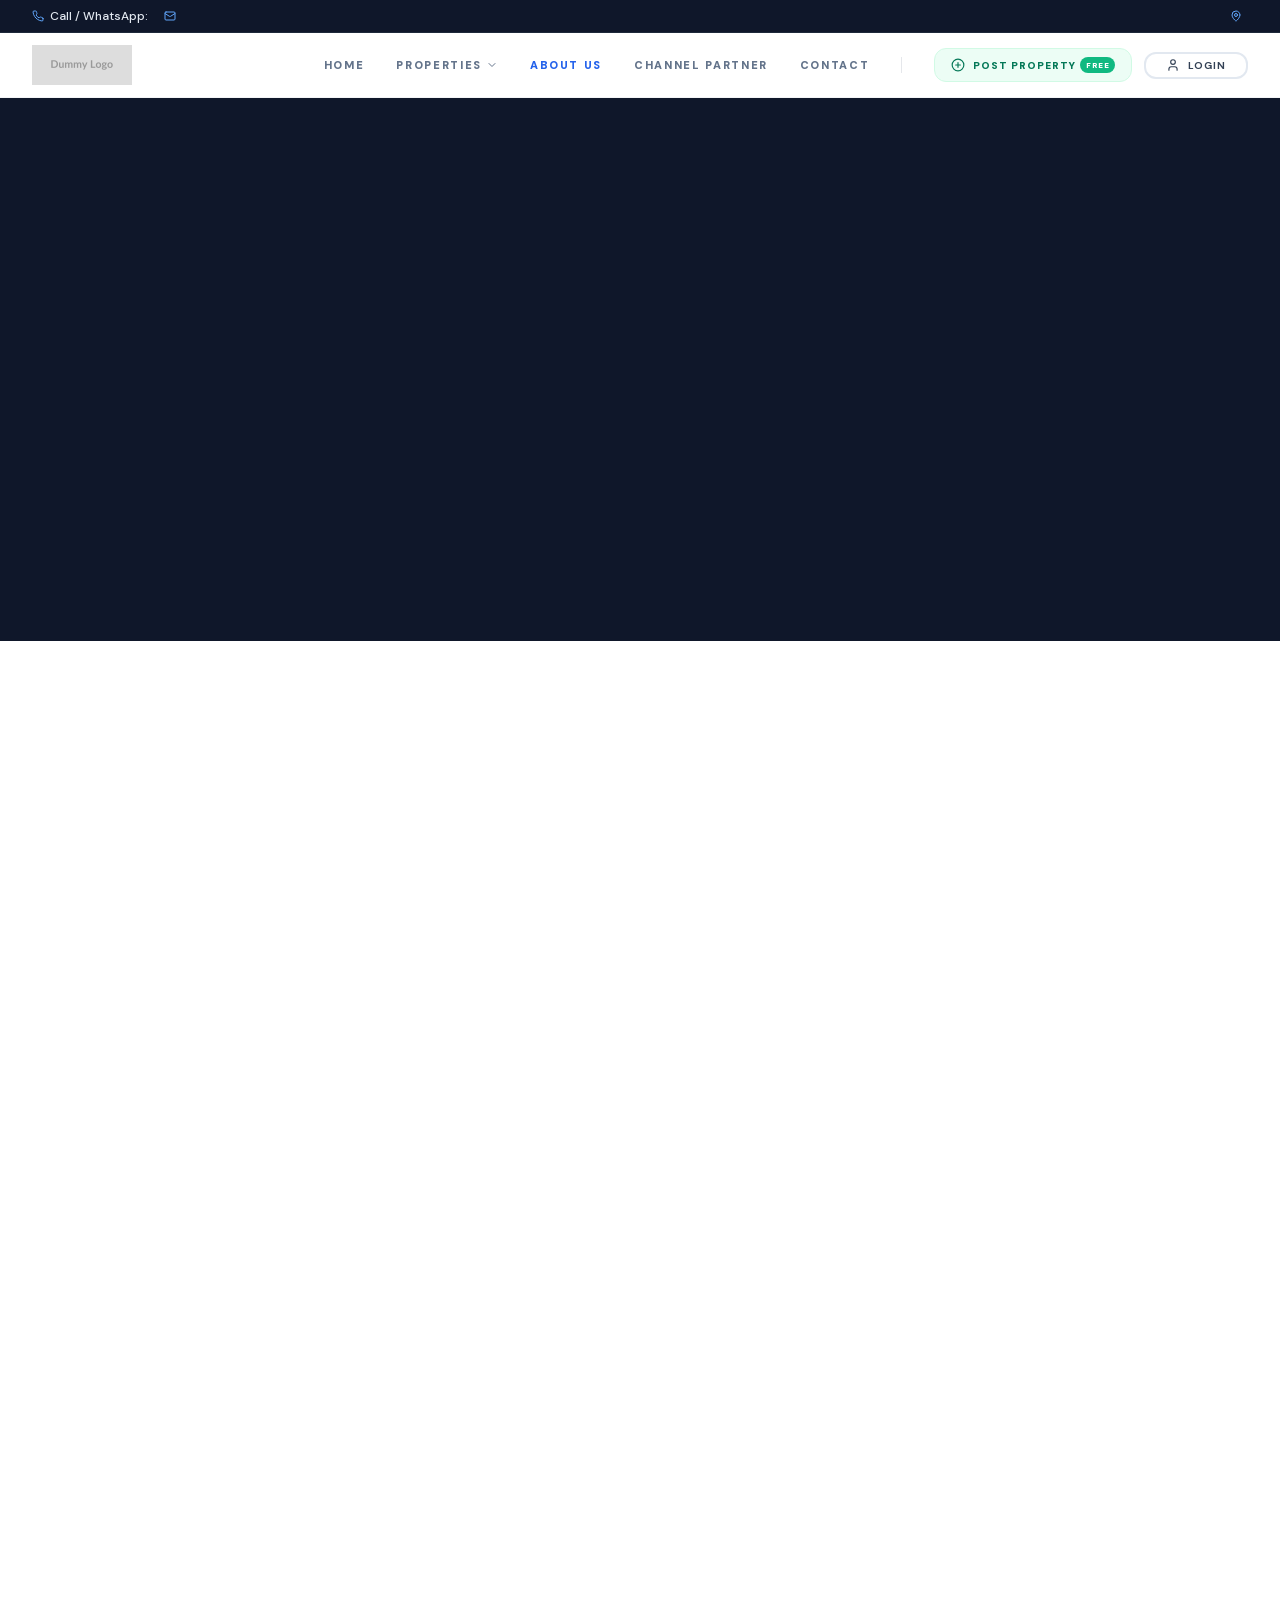
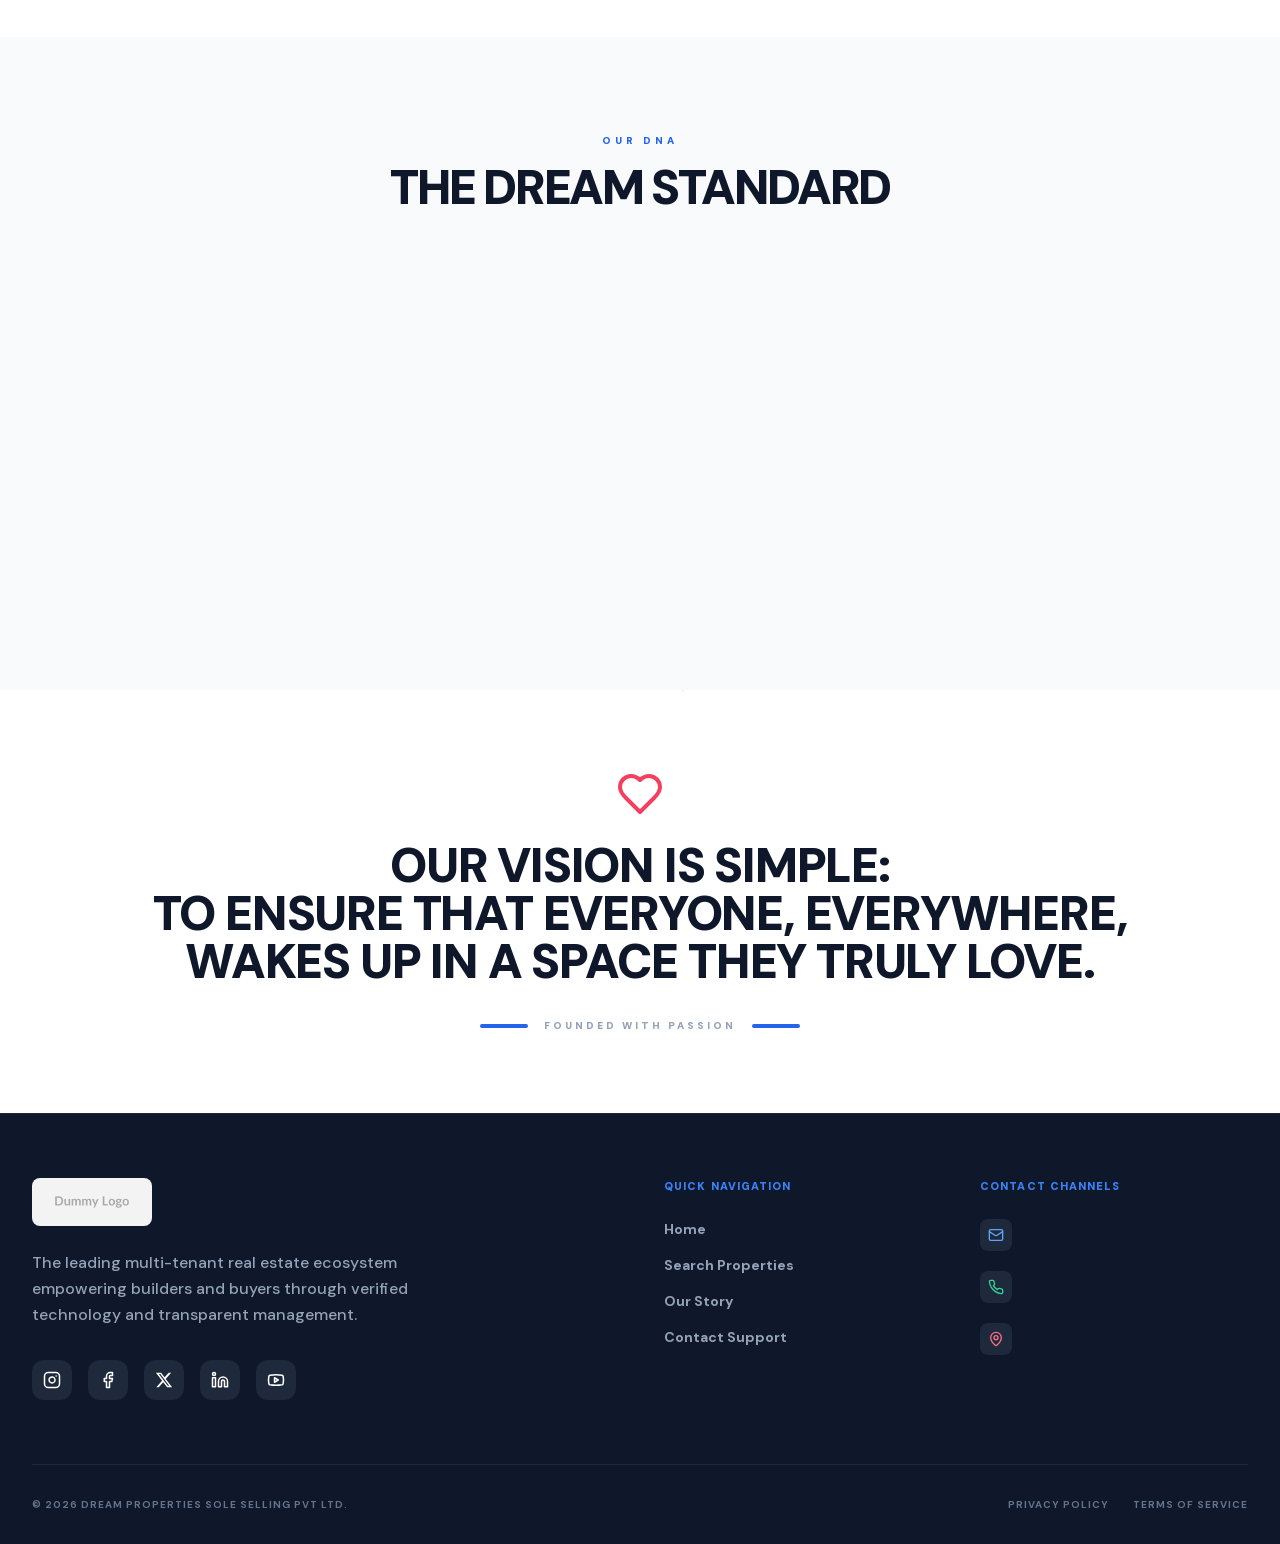
==== commit 719ccc53: "Fix hydration crash by removing JS chunks and remove remaining address" ====
--- a/about.html
+++ b/about.html
@@ -1,6 +1,6 @@
 <!DOCTYPE html><!--sRvN5_b6cmVcI7KVfNKY8--><html lang="en" class="dm_sans_58c9a089-module__5lJq1a__variable">
 <!-- Mirrored from www.dreampropertiesnashik.com/about by HTTrack Website Copier/3.x [XR&CO'2014], Sun, 12 Jul 2026 17:24:30 GMT -->
 <!-- Added by HTTrack --><meta http-equiv="content-type" content="text/html;charset=utf-8" /><!-- /Added by HTTrack -->
-<head><meta charSet="utf-8"/><meta name="viewport" content="width=device-width, initial-scale=1"/><link rel="preload" href="_next/static/media/5c285b27cdda1fe8-s.p.a62025f2.woff2" as="font" crossorigin="" type="font/woff2"/><link rel="preload" as="image" href="assets/dp-logo.png"/><link rel="preload" as="image" href="assets/home-page/about.png"/><link rel="preload" as="image" href="https://images.unsplash.com/photo-1526778548025-fa2f459cd5c1?auto=format&amp;fit=crop&amp;q=80&amp;w=1920"/><link rel="stylesheet" href="_next/static/chunks/83d51f0e08433aba.css" data-precedence="next"/><link rel="preload" as="script" fetchPriority="low" href="_next/static/chunks/d59f830a2b8e768c.js"/><script src="_next/static/chunks/e02f1b4c875ee7c6.js" async=""></script><script src="_next/static/chunks/917d707b32a237c6.js" async=""></script><script src="_next/static/chunks/32450a79b68b193b.js" async=""></script><script src="_next/static/chunks/6744585811896b83.js" async=""></script><script src="_next/static/chunks/turbopack-79a39d065da34d19.js" async=""></script><script src="_next/static/chunks/f23bf147999ee238.js" async=""></script><script src="_next/static/chunks/ff1a16fafef87110.js" async=""></script><script src="_next/static/chunks/a2dfb6fc5208ab9b.js" async=""></script><script src="_next/static/chunks/9f7118e270176b46.js" async=""></script><script src="_next/static/chunks/d4b75ad9478baf95.js" async=""></script><script src="_next/static/chunks/aeee7aa87164bc9e.js" async=""></script><script src="_next/static/chunks/d9e7583b18259b65.js" async=""></script><script src="_next/static/chunks/48e2d02f82d4901f.js" async=""></script><script src="_next/static/chunks/2543a50b7e315bdd.js" async=""></script><meta name="next-size-adjust" content=""/><title>Dream Properties - Nashik Premier Real Estate Hub</title><meta name="description" content="Nashik Premier Multi-Tenant Real Estate Hub connecting you with verified premium developments"/><link rel="manifest" href="manifest.json"/><link rel="icon" href="favicon.ico"/><link rel="icon" href="favicon-16x16.png" sizes="16x16" type="image/png"/><link rel="icon" href="favicon-32x32.png" sizes="32x32" type="image/png"/><link rel="apple-touch-icon" href="apple-touch-icon.png" sizes="180x180" type="image/png"/><script src="_next/static/chunks/a6dad97d9634a72d.js" noModule=""></script></head><body class="dm_sans_58c9a089-module__5lJq1a__className"><div hidden=""><!--$--><!--/$--></div><div class="flex flex-col min-h-screen pb-16 md:pb-0"><div class="hidden md:block bg-slate-900 text-slate-200 py-2 border-b border-slate-800 relative z-[40]"><div class="max-w-7xl mx-auto px-4 sm:px-6 lg:px-8 flex flex-col md:flex-row justify-between items-center gap-2 text-[10px] sm:text-xs font-medium"><div class="flex items-center gap-4"><a href="tel:+919881159245" class="flex items-center gap-1.5 hover:text-white transition-colors"><svg xmlns="http://www.w3.org/2000/svg" width="12" height="12" viewBox="0 0 24 24" fill="none" stroke="currentColor" stroke-width="2" stroke-linecap="round" stroke-linejoin="round" class="lucide lucide-phone text-blue-400"><path d="M22 16.92v3a2 2 0 0 1-2.18 2 19.79 19.79 0 0 1-8.63-3.07 19.5 19.5 0 0 1-6-6 19.79 19.79 0 0 1-3.07-8.67A2 2 0 0 1 4.11 2h3a2 2 0 0 1 2 1.72 12.84 12.84 0 0 0 .7 2.81 2 2 0 0 1-.45 2.11L8.09 9.91a16 16 0 0 0 6 6l1.27-1.27a2 2 0 0 1 2.11-.45 12.84 12.84 0 0 0 2.81.7A2 2 0 0 1 22 16.92z"></path></svg><span>Call / WhatsApp: </span></a><a href="mailto:" class="flex items-center gap-1.5 hover:text-white transition-colors"><svg xmlns="http://www.w3.org/2000/svg" width="12" height="12" viewBox="0 0 24 24" fill="none" stroke="currentColor" stroke-width="2" stroke-linecap="round" stroke-linejoin="round" class="lucide lucide-mail text-blue-400"><rect width="20" height="16" x="2" y="4" rx="2"></rect><path d="m22 7-8.97 5.7a1.94 1.94 0 0 1-2.06 0L2 7"></path></svg><span class="hidden sm:inline"></span></a></div><div class="flex items-center gap-1.5 text-center md:text-right"><svg xmlns="http://www.w3.org/2000/svg" width="12" height="12" viewBox="0 0 24 24" fill="none" stroke="currentColor" stroke-width="2" stroke-linecap="round" stroke-linejoin="round" class="lucide lucide-map-pin text-blue-400 shrink-0"><path d="M20 10c0 4.993-5.539 10.193-7.399 11.799a1 1 0 0 1-1.202 0C9.539 20.193 4 14.993 4 10a8 8 0 0 1 16 0"></path><circle cx="12" cy="10" r="3"></circle></svg><span class="line-clamp-1 md:line-clamp-none">Office No 957, 9th floor, Roongtha Future-X, RD circle, Nashik 422 009</span></div></div></div><nav class="bg-white border-b border-gray-100 sticky top-0 transition-all duration-300 z-[50] backdrop-blur-md bg-white/95"><div class="max-w-7xl mx-auto px-4 sm:px-6 lg:px-8"><div class="flex justify-between items-center h-16"><a class="flex items-center" href="index.html"><img src="assets/dp-logo.png" alt="Dream Properties Logo" class="h-10 w-auto object-contain"/></a><div class="hidden md:flex items-center space-x-8"><a class="text-[11px] font-black uppercase tracking-[0.15em] transition-colors text-slate-500 hover:text-blue-600" href="index.html">Home</a><div class="relative"><button class="flex items-center gap-1 text-[11px] font-black uppercase tracking-[0.15em] transition-colors text-slate-500 hover:text-blue-600">Properties<svg xmlns="http://www.w3.org/2000/svg" width="12" height="12" viewBox="0 0 24 24" fill="none" stroke="currentColor" stroke-width="2" stroke-linecap="round" stroke-linejoin="round" class="lucide lucide-chevron-down transition-transform duration-200"><path d="m6 9 6 6 6-6"></path></svg></button></div><a class="text-[11px] font-black uppercase tracking-[0.15em] transition-colors text-blue-600" href="about.html">About Us</a><a class="text-[11px] font-black uppercase tracking-[0.15em] transition-colors text-slate-500 hover:text-blue-600" href="partner-register.html">Channel Partner</a><a class="text-[11px] font-black uppercase tracking-[0.15em] transition-colors text-slate-500 hover:text-blue-600" href="contact.html">Contact</a><div class="h-4 w-px bg-gray-200"></div><div class="flex items-center gap-3"><a class="flex items-center gap-2 px-4 py-2 text-[10px] font-black uppercase tracking-widest text-emerald-700 bg-emerald-50 border border-emerald-100 rounded-xl hover:bg-emerald-100 hover:border-emerald-200 hover:text-emerald-800 transition-all" href="login.html"><svg xmlns="http://www.w3.org/2000/svg" width="14" height="14" viewBox="0 0 24 24" fill="none" stroke="currentColor" stroke-width="2" stroke-linecap="round" stroke-linejoin="round" class="lucide lucide-circle-plus"><circle cx="12" cy="12" r="10"></circle><path d="M8 12h8"></path><path d="M12 8v8"></path></svg><span class="flex items-center gap-1">Post Property<span class="relative overflow-hidden bg-emerald-500 text-white text-[8px] font-black px-1.5 py-0.5 rounded-full uppercase tracking-wider">FREE<span class="absolute inset-0 -translate-x-full animate-[shimmer_2s_infinite] bg-gradient-to-r from-transparent via-white/40 to-transparent"></span></span></span></a><button class="inline-flex items-center justify-center rounded-xl font-bold transition-all focus:outline-none disabled:opacity-50 disabled:cursor-not-allowed uppercase tracking-widest text-[10px] border-2 border-slate-200 bg-transparent hover:border-blue-600 hover:text-blue-600 text-slate-700 px-3 py-1 font-black text-[10px] uppercase tracking-widest px-5 border-slate-200 hover:border-blue-600 hover:text-blue-600 flex items-center gap-2 rounded-xl"><svg xmlns="http://www.w3.org/2000/svg" width="14" height="14" viewBox="0 0 24 24" fill="none" stroke="currentColor" stroke-width="2" stroke-linecap="round" stroke-linejoin="round" class="lucide lucide-user"><path d="M19 21v-2a4 4 0 0 0-4-4H9a4 4 0 0 0-4 4v2"></path><circle cx="12" cy="7" r="4"></circle></svg>Login</button></div></div><button class="md:hidden p-1.5 text-gray-900 hover:bg-gray-50 rounded-lg transition-all" aria-label="Toggle Menu"><svg xmlns="http://www.w3.org/2000/svg" width="24" height="24" viewBox="0 0 24 24" fill="none" stroke="currentColor" stroke-width="2" stroke-linecap="round" stroke-linejoin="round" class="lucide lucide-menu"><line x1="4" x2="20" y1="12" y2="12"></line><line x1="4" x2="20" y1="6" y2="6"></line><line x1="4" x2="20" y1="18" y2="18"></line></svg></button></div></div></nav><main class="flex-1"><div class="flex flex-col min-h-screen bg-white"><section class="relative bg-slate-900 py-20 md:py-32 px-4 overflow-hidden flex flex-col items-center justify-center text-center"><div class="max-w-4xl mx-auto relative z-10"><div class="flex flex-col items-center" style="opacity:0;transform:translateY(20px)"><span class="text-blue-400 font-black text-[10px] uppercase tracking-[0.5em] mb-8 block">Who We Are</span><h1 class="text-4xl md:text-7xl font-black text-white tracking-tight leading-[1.1] mb-10 uppercase text-center">Bridging Dreams <br/><span class="text-blue-400">With Reality.</span></h1><p class="text-slate-400 text-lg md:text-xl font-medium leading-relaxed max-w-3xl mx-auto text-center">Dream Properties is more than a marketplace. We are a technology-driven ecosystem designed to bring transparency to the premium real estate landscape.</p></div></div></section><section class="py-24 md:py-32 px-4"><div class="max-w-7xl mx-auto grid lg:grid-cols-2 gap-16 items-center"><div class="space-y-8" style="opacity:0;transform:translateX(-30px)"><div><h2 class="text-sm font-black text-blue-600 uppercase tracking-[0.3em] mb-4">Our Journey</h2><h3 class="text-3xl md:text-5xl font-black text-slate-900 leading-tight uppercase tracking-tighter">A Decade of Integrity <br/> In Every Square Foot.</h3></div><div class="space-y-6 text-slate-600 text-base md:text-lg font-medium leading-relaxed"><p>Founded on the belief that real estate is the most emotional investment a person makes, Dream Properties began as a dedicated consultancy driven by core values of trust and clarity. Today, we stand as a beacon of excellence for thousands of property owners worldwide.</p><p>Our multi-tenant platform empowers builders to showcase their finest work while giving buyers the tools they need to make informed, safe, and life-changing decisions.</p></div><div class="pt-4 grid grid-cols-1 sm:grid-cols-2 gap-4"><div class="flex items-center gap-3"><svg xmlns="http://www.w3.org/2000/svg" width="18" height="18" viewBox="0 0 24 24" fill="none" stroke="currentColor" stroke-width="2" stroke-linecap="round" stroke-linejoin="round" class="lucide lucide-circle-check text-blue-600"><circle cx="12" cy="12" r="10"></circle><path d="m9 12 2 2 4-4"></path></svg><span class="text-sm font-black text-slate-800 uppercase tracking-tight">Verified Projects</span></div><div class="flex items-center gap-3"><svg xmlns="http://www.w3.org/2000/svg" width="18" height="18" viewBox="0 0 24 24" fill="none" stroke="currentColor" stroke-width="2" stroke-linecap="round" stroke-linejoin="round" class="lucide lucide-circle-check text-blue-600"><circle cx="12" cy="12" r="10"></circle><path d="m9 12 2 2 4-4"></path></svg><span class="text-sm font-black text-slate-800 uppercase tracking-tight">Direct-to-Builder Pricing</span></div><div class="flex items-center gap-3"><svg xmlns="http://www.w3.org/2000/svg" width="18" height="18" viewBox="0 0 24 24" fill="none" stroke="currentColor" stroke-width="2" stroke-linecap="round" stroke-linejoin="round" class="lucide lucide-circle-check text-blue-600"><circle cx="12" cy="12" r="10"></circle><path d="m9 12 2 2 4-4"></path></svg><span class="text-sm font-black text-slate-800 uppercase tracking-tight">Legal Advisory Suite</span></div><div class="flex items-center gap-3"><svg xmlns="http://www.w3.org/2000/svg" width="18" height="18" viewBox="0 0 24 24" fill="none" stroke="currentColor" stroke-width="2" stroke-linecap="round" stroke-linejoin="round" class="lucide lucide-circle-check text-blue-600"><circle cx="12" cy="12" r="10"></circle><path d="m9 12 2 2 4-4"></path></svg><span class="text-sm font-black text-slate-800 uppercase tracking-tight">24/7 Digital Concierge</span></div></div></div><div class="relative" style="opacity:0;transform:scale(0.95)"><div class="aspect-[4/5] rounded-[3rem] overflow-hidden border-[12px] border-white"><img src="assets/home-page/about.png" alt="Luxury Interior" class="w-full h-full object-cover"/></div><div class="absolute -bottom-8 -right-8 bg-blue-600 text-white p-10 rounded-[2.5rem] hidden md:block border-8 border-white"><p class="text-5xl font-black mb-1">15+</p><p class="text-[10px] font-black uppercase tracking-widest opacity-80">Years of Excellence</p></div></div></div></section><section class="py-24 bg-slate-50 px-4"><div class="max-w-7xl mx-auto"><div class="text-center mb-20"><span class="text-blue-600 font-black text-[10px] uppercase tracking-[0.4em] mb-4 block">Our DNA</span><h2 class="text-3xl md:text-5xl font-black text-slate-900 uppercase tracking-tighter">The Dream Standard</h2></div><div class="grid md:grid-cols-3 gap-8"><div class="bg-white p-10 md:p-12 rounded-[2.5rem] shadow-sm hover:shadow-xl hover:-translate-y-1 transition-all duration-500 border border-slate-100" style="opacity:0;transform:translateY(20px)"><div class="w-14 h-14 bg-blue-50 rounded-2xl flex items-center justify-center mb-8"><svg xmlns="http://www.w3.org/2000/svg" width="24" height="24" viewBox="0 0 24 24" fill="none" stroke="currentColor" stroke-width="2" stroke-linecap="round" stroke-linejoin="round" class="lucide lucide-shield-check text-blue-600"><path d="M20 13c0 5-3.5 7.5-7.66 8.95a1 1 0 0 1-.67-.01C7.5 20.5 4 18 4 13V6a1 1 0 0 1 1-1c2 0 4.5-1.2 6.24-2.72a1.17 1.17 0 0 1 1.52 0C14.51 3.81 17 5 19 5a1 1 0 0 1 1 1z"></path><path d="m9 12 2 2 4-4"></path></svg></div><h3 class="text-xl font-black text-slate-900 mb-4 uppercase tracking-tight">Radical Transparency</h3><p class="text-sm md:text-base text-slate-500 leading-relaxed font-medium">Every contract, every dimension, and every price is verified and shared with 100% honesty.</p></div><div class="bg-white p-10 md:p-12 rounded-[2.5rem] shadow-sm hover:shadow-xl hover:-translate-y-1 transition-all duration-500 border border-slate-100" style="opacity:0;transform:translateY(20px)"><div class="w-14 h-14 bg-blue-50 rounded-2xl flex items-center justify-center mb-8"><svg xmlns="http://www.w3.org/2000/svg" width="24" height="24" viewBox="0 0 24 24" fill="none" stroke="currentColor" stroke-width="2" stroke-linecap="round" stroke-linejoin="round" class="lucide lucide-building2 text-blue-600"><path d="M6 22V4a2 2 0 0 1 2-2h8a2 2 0 0 1 2 2v18Z"></path><path d="M6 12H4a2 2 0 0 0-2 2v6a2 2 0 0 0 2 2h2"></path><path d="M18 9h2a2 2 0 0 1 2 2v9a2 2 0 0 1-2 2h-2"></path><path d="M10 6h4"></path><path d="M10 10h4"></path><path d="M10 14h4"></path><path d="M10 18h4"></path></svg></div><h3 class="text-xl font-black text-slate-900 mb-4 uppercase tracking-tight">Builder Synergy</h3><p class="text-sm md:text-base text-slate-500 leading-relaxed font-medium">We don&#x27;t just list properties; we partner with elite builders to ensure structural excellence.</p></div><div class="bg-white p-10 md:p-12 rounded-[2.5rem] shadow-sm hover:shadow-xl hover:-translate-y-1 transition-all duration-500 border border-slate-100" style="opacity:0;transform:translateY(20px)"><div class="w-14 h-14 bg-blue-50 rounded-2xl flex items-center justify-center mb-8"><svg xmlns="http://www.w3.org/2000/svg" width="24" height="24" viewBox="0 0 24 24" fill="none" stroke="currentColor" stroke-width="2" stroke-linecap="round" stroke-linejoin="round" class="lucide lucide-trending-up text-blue-600"><polyline points="22 7 13.5 15.5 8.5 10.5 2 17"></polyline><polyline points="16 7 22 7 22 13"></polyline></svg></div><h3 class="text-xl font-black text-slate-900 mb-4 uppercase tracking-tight">Digital-First Approach</h3><p class="text-sm md:text-base text-slate-500 leading-relaxed font-medium">Advanced virtual tours and real-time lead tracking for a frictionless experience.</p></div></div></div></section><section class="relative py-20 px-4 text-center overflow-hidden bg-white"><div class="absolute inset-0 z-0 pointer-events-none flex items-center justify-center opacity-[0.05] grayscale"><img src="https://images.unsplash.com/photo-1526778548025-fa2f459cd5c1?auto=format&amp;fit=crop&amp;q=80&amp;w=1920" alt="World Map" class="w-full h-full object-cover scale-110"/></div><div class="max-w-5xl mx-auto space-y-6 relative z-10"><svg xmlns="http://www.w3.org/2000/svg" width="48" height="48" viewBox="0 0 24 24" fill="none" stroke="currentColor" stroke-width="2" stroke-linecap="round" stroke-linejoin="round" class="lucide lucide-heart text-rose-500 mx-auto animate-pulse"><path d="M19 14c1.49-1.46 3-3.21 3-5.5A5.5 5.5 0 0 0 16.5 3c-1.76 0-3 .5-4.5 2-1.5-1.5-2.74-2-4.5-2A5.5 5.5 0 0 0 2 8.5c0 2.3 1.5 4.05 3 5.5l7 7Z"></path></svg><h2 class="text-2xl md:text-5xl font-black text-slate-900 leading-[2.5] uppercase tracking-tight">Our vision is simple: <br class="hidden md:block"/>To ensure that everyone, everywhere, <br class="hidden md:block"/>wakes up in a space they truly love.</h2><div class="flex items-center justify-center gap-4 pt-2"><div class="w-12 h-1 bg-blue-600 rounded-full"></div><p class="text-[10px] font-black uppercase tracking-[0.3em] text-slate-400">Founded with Passion</p><div class="w-12 h-1 bg-blue-600 rounded-full"></div></div></div></section></div><!--$--><!--/$--></main><footer class="bg-slate-900 text-white pt-16 pb-8 px-6 md:px-8 border-t border-slate-800"><div class="max-w-7xl mx-auto grid grid-cols-1 md:grid-cols-4 gap-12"><div class="col-span-1 md:col-span-2"><div class="flex items-center mb-6"><img src="assets/dp-logo.png" alt="Dream Properties Logo" class="h-12 w-auto brightness-110 rounded-lg"/></div><p class="text-slate-400 max-w-sm mb-8 font-medium leading-relaxed">The leading multi-tenant real estate ecosystem empowering builders and buyers through verified technology and transparent management.</p><div class="flex gap-4"><a href="https://instagram.com/" target="_blank" rel="noopener noreferrer" class="w-10 h-10 rounded-xl bg-slate-800 flex items-center justify-center transition-all duration-300 hover:text-pink-500 hover:bg-white hover:scale-110"><svg xmlns="http://www.w3.org/2000/svg" width="18" height="18" viewBox="0 0 24 24" fill="none" stroke="currentColor" stroke-width="2" stroke-linecap="round" stroke-linejoin="round" class="lucide lucide-instagram"><rect width="20" height="20" x="2" y="2" rx="5" ry="5"></rect><path d="M16 11.37A4 4 0 1 1 12.63 8 4 4 0 0 1 16 11.37z"></path><line x1="17.5" x2="17.51" y1="6.5" y2="6.5"></line></svg></a><a href="https://facebook.com/" target="_blank" rel="noopener noreferrer" class="w-10 h-10 rounded-xl bg-slate-800 flex items-center justify-center transition-all duration-300 hover:text-blue-500 hover:bg-white hover:scale-110"><svg xmlns="http://www.w3.org/2000/svg" width="18" height="18" viewBox="0 0 24 24" fill="none" stroke="currentColor" stroke-width="2" stroke-linecap="round" stroke-linejoin="round" class="lucide lucide-facebook"><path d="M18 2h-3a5 5 0 0 0-5 5v3H7v4h3v8h4v-8h3l1-4h-4V7a1 1 0 0 1 1-1h3z"></path></svg></a><a href="https://x.com/" target="_blank" rel="noopener noreferrer" class="w-10 h-10 rounded-xl bg-slate-800 flex items-center justify-center transition-all duration-300 hover:text-blue-400 hover:bg-white hover:scale-110"><svg width="18" height="18" viewBox="0 0 24 24" fill="currentColor"><path d="M18.244 2.25h3.308l-7.227 8.26 8.502 11.24H16.17l-5.214-6.817L4.99 21.75H1.68l7.73-8.835L1.254 2.25H8.08l4.713 6.231zm-1.161 17.52h1.833L7.084 4.126H5.117z"></path></svg></a><a href="https://linkedin.com/" target="_blank" rel="noopener noreferrer" class="w-10 h-10 rounded-xl bg-slate-800 flex items-center justify-center transition-all duration-300 hover:text-blue-700 hover:bg-white hover:scale-110"><svg xmlns="http://www.w3.org/2000/svg" width="18" height="18" viewBox="0 0 24 24" fill="none" stroke="currentColor" stroke-width="2" stroke-linecap="round" stroke-linejoin="round" class="lucide lucide-linkedin"><path d="M16 8a6 6 0 0 1 6 6v7h-4v-7a2 2 0 0 0-2-2 2 2 0 0 0-2 2v7h-4v-7a6 6 0 0 1 6-6z"></path><rect width="4" height="12" x="2" y="9"></rect><circle cx="4" cy="4" r="2"></circle></svg></a><a href="https://youtube.com/" target="_blank" rel="noopener noreferrer" class="w-10 h-10 rounded-xl bg-slate-800 flex items-center justify-center transition-all duration-300 hover:text-red-500 hover:bg-white hover:scale-110"><svg xmlns="http://www.w3.org/2000/svg" width="18" height="18" viewBox="0 0 24 24" fill="none" stroke="currentColor" stroke-width="2" stroke-linecap="round" stroke-linejoin="round" class="lucide lucide-youtube"><path d="M2.5 17a24.12 24.12 0 0 1 0-10 2 2 0 0 1 1.4-1.4 49.56 49.56 0 0 1 16.2 0A2 2 0 0 1 21.5 7a24.12 24.12 0 0 1 0 10 2 2 0 0 1-1.4 1.4 49.55 49.55 0 0 1-16.2 0A2 2 0 0 1 2.5 17"></path><path d="m10 15 5-3-5-3z"></path></svg></a></div></div><div><h4 class="font-black uppercase tracking-widest text-[11px] text-blue-500 mb-6">Quick Navigation</h4><ul class="space-y-4 text-sm font-bold"><li><a class="text-slate-400 hover:text-white transition-colors" href="index.html">Home</a></li><li><a class="text-slate-400 hover:text-white transition-colors" href="properties.html">Search Properties</a></li><li><a class="text-slate-400 hover:text-white transition-colors" href="about.html">Our Story</a></li><li><a class="text-slate-400 hover:text-white transition-colors" href="contact.html">Contact Support</a></li></ul></div><div><h4 class="font-black uppercase tracking-widest text-[11px] text-blue-500 mb-6">Contact Channels</h4><ul class="space-y-5"><li class="flex items-start gap-3 group"><div class="p-2 bg-slate-800 rounded-lg text-blue-400 shrink-0 self-start group-hover:bg-blue-600 group-hover:text-white transition-all"><svg xmlns="http://www.w3.org/2000/svg" width="16" height="16" viewBox="0 0 24 24" fill="none" stroke="currentColor" stroke-width="2" stroke-linecap="round" stroke-linejoin="round" class="lucide lucide-mail"><rect width="20" height="16" x="2" y="4" rx="2"></rect><path d="m22 7-8.97 5.7a1.94 1.94 0 0 1-2.06 0L2 7"></path></svg></div><a href="mailto:" class="text-sm font-bold text-slate-300 hover:text-white transition-colors truncate pt-1.5"></a></li><li class="flex items-start gap-3 group"><div class="p-2 bg-slate-800 rounded-lg text-emerald-400 shrink-0 self-start group-hover:bg-emerald-600 group-hover:text-white transition-all"><svg xmlns="http://www.w3.org/2000/svg" width="16" height="16" viewBox="0 0 24 24" fill="none" stroke="currentColor" stroke-width="2" stroke-linecap="round" stroke-linejoin="round" class="lucide lucide-phone"><path d="M22 16.92v3a2 2 0 0 1-2.18 2 19.79 19.79 0 0 1-8.63-3.07 19.5 19.5 0 0 1-6-6 19.79 19.79 0 0 1-3.07-8.67A2 2 0 0 1 4.11 2h3a2 2 0 0 1 2 1.72 12.84 12.84 0 0 0 .7 2.81 2 2 0 0 1-.45 2.11L8.09 9.91a16 16 0 0 0 6 6l1.27-1.27a2 2 0 0 1 2.11-.45 12.84 12.84 0 0 0 2.81.7A2 2 0 0 1 22 16.92z"></path></svg></div><a href="tel:+919881159245" class="text-sm font-bold text-slate-300 hover:text-white transition-colors pt-1.5"></a></li><li class="flex items-start gap-3"><div class="p-2 bg-slate-800 rounded-lg text-rose-400 shrink-0 self-start"><svg xmlns="http://www.w3.org/2000/svg" width="16" height="16" viewBox="0 0 24 24" fill="none" stroke="currentColor" stroke-width="2" stroke-linecap="round" stroke-linejoin="round" class="lucide lucide-map-pin"><path d="M20 10c0 4.993-5.539 10.193-7.399 11.799a1 1 0 0 1-1.202 0C9.539 20.193 4 14.993 4 10a8 8 0 0 1 16 0"></path><circle cx="12" cy="10" r="3"></circle></svg></div><span class="text-sm font-bold text-slate-300 leading-relaxed pt-1.5"></span></li></ul></div></div><div class="max-w-7xl mx-auto border-t border-slate-800 mt-16 pt-8 flex flex-col md:flex-row justify-between items-center gap-4 text-slate-500 text-[10px] font-bold uppercase tracking-widest"><div>© 2026 Dream Properties Sole Selling Pvt Ltd.</div><div class="flex gap-6"><a class="hover:text-white" href="privacy.html">Privacy Policy</a><a class="hover:text-white" href="terms.html">Terms of Service</a></div></div></footer><div class="fixed bottom-0 left-0 right-0 z-[100] bg-white border-t border-gray-200 md:hidden pb-safe rounded-t-2xl shadow-[0_-4px_6px_-1px_rgba(0,0,0,0.1)]"><div class="flex justify-between items-center px-6 h-16 relative"><a class="flex flex-col items-center gap-1 text-slate-400" href="index.html"><svg xmlns="http://www.w3.org/2000/svg" width="20" height="20" viewBox="0 0 24 24" fill="none" stroke="currentColor" stroke-width="2" stroke-linecap="round" stroke-linejoin="round" class="lucide lucide-house"><path d="M15 21v-8a1 1 0 0 0-1-1h-4a1 1 0 0 0-1 1v8"></path><path d="M3 10a2 2 0 0 1 .709-1.528l7-5.999a2 2 0 0 1 2.582 0l7 5.999A2 2 0 0 1 21 10v9a2 2 0 0 1-2 2H5a2 2 0 0 1-2-2z"></path></svg><span class="text-[10px] font-bold">Home</span></a><button class="flex flex-col items-center gap-1 text-slate-400" type="button" aria-haspopup="dialog" aria-expanded="false" aria-controls="radix-_R_2mbvb_" data-state="closed"><svg xmlns="http://www.w3.org/2000/svg" width="20" height="20" viewBox="0 0 24 24" fill="none" stroke="currentColor" stroke-width="2" stroke-linecap="round" stroke-linejoin="round" class="lucide lucide-search"><circle cx="11" cy="11" r="8"></circle><path d="m21 21-4.3-4.3"></path></svg><span class="text-[10px] font-bold">Search</span></button><div class="relative -top-6"><button class="flex flex-col items-center justify-center w-14 h-14 bg-blue-600 rounded-full shadow-lg shadow-blue-600/30 text-white mb-1 transition-transform active:scale-95"><svg xmlns="http://www.w3.org/2000/svg" width="28" height="28" viewBox="0 0 24 24" fill="none" stroke="currentColor" stroke-width="2.5" stroke-linecap="round" stroke-linejoin="round" class="lucide lucide-plus"><path d="M5 12h14"></path><path d="M12 5v14"></path></svg></button><span class="text-[10px] font-bold text-slate-900 w-full text-center block absolute -bottom-4 whitespace-nowrap">Sell/Rent</span></div><button class="flex flex-col items-center gap-1 text-slate-400"><svg xmlns="http://www.w3.org/2000/svg" width="20" height="20" viewBox="0 0 24 24" fill="none" stroke="currentColor" stroke-width="2" stroke-linecap="round" stroke-linejoin="round" class="lucide lucide-heart"><path d="M19 14c1.49-1.46 3-3.21 3-5.5A5.5 5.5 0 0 0 16.5 3c-1.76 0-3 .5-4.5 2-1.5-1.5-2.74-2-4.5-2A5.5 5.5 0 0 0 2 8.5c0 2.3 1.5 4.05 3 5.5l7 7Z"></path></svg><span class="text-[10px] font-bold">Favorites</span></button><a class="flex flex-col items-center gap-1 text-slate-400" href="dashboard/profile/settings.html"><svg xmlns="http://www.w3.org/2000/svg" width="20" height="20" viewBox="0 0 24 24" fill="none" stroke="currentColor" stroke-width="2" stroke-linecap="round" stroke-linejoin="round" class="lucide lucide-user"><path d="M19 21v-2a4 4 0 0 0-4-4H9a4 4 0 0 0-4 4v2"></path><circle cx="12" cy="7" r="4"></circle></svg><span class="text-[10px] font-bold">Profile</span></a></div></div></div><script src="_next/static/chunks/d59f830a2b8e768c.js" id="_R_" async=""></script><script>(self.__next_f=self.__next_f||[]).push([0])</script><script>self.__next_f.push([1,"1:\"$Sreact.fragment\"\n2:I[11414,[\"/_next/static/chunks/f23bf147999ee238.js\"],\"Providers\"]\n3:I[39756,[\"/_next/static/chunks/ff1a16fafef87110.js\",\"/_next/static/chunks/a2dfb6fc5208ab9b.js\"],\"default\"]\n4:I[37457,[\"/_next/static/chunks/ff1a16fafef87110.js\",\"/_next/static/chunks/a2dfb6fc5208ab9b.js\"],\"default\"]\n5:I[36768,[\"/_next/static/chunks/f23bf147999ee238.js\",\"/_next/static/chunks/9f7118e270176b46.js\",\"/_next/static/chunks/d4b75ad9478baf95.js\"],\"default\"]\n6:I[62319,[\"/_next/static/chunks/f23bf147999ee238.js\",\"/_next/static/chunks/aeee7aa87164bc9e.js\",\"/_next/static/chunks/d9e7583b18259b65.js\",\"/_next/static/chunks/d4b75ad9478baf95.js\",\"/_next/static/chunks/48e2d02f82d4901f.js\"],\"Navbar\"]\n7:I[56691,[\"/_next/static/chunks/f23bf147999ee238.js\",\"/_next/static/chunks/aeee7aa87164bc9e.js\",\"/_next/static/chunks/d9e7583b18259b65.js\",\"/_next/static/chunks/d4b75ad9478baf95.js\",\"/_next/static/chunks/48e2d02f82d4901f.js\"],\"Footer\"]\n8:I[76533,[\"/_next/static/chunks/f23bf147999ee238.js\",\"/_next/static/chunks/aeee7aa87164bc9e.js\",\"/_next/static/chunks/d9e7583b18259b65.js\",\"/_next/static/chunks/d4b75ad9478baf95.js\",\"/_next/static/chunks/48e2d02f82d4901f.js\"],\"MobileBottomNav\"]\nc:I[68027,[\"/_next/static/chunks/ff1a16fafef87110.js\",\"/_next/static/chunks/a2dfb6fc5208ab9b.js\"],\"default\"]\n:HL[\"/_next/static/chunks/83d51f0e08433aba.css\",\"style\"]\n:HL[\"/_next/static/media/5c285b27cdda1fe8-s.p.a62025f2.woff2\",\"font\",{\"crossOrigin\":\"\",\"type\":\"font/woff2\"}]\n"])</script><script>self.__next_f.push([1,"0:{\"P\":null,\"b\":\"sRvN5_b6cmVcI7KVfNKY8\",\"c\":[\"\",\"about\"],\"q\":\"\",\"i\":false,\"f\":[[[\"\",{\"children\":[\"(marketing)\",{\"children\":[\"about\",{\"children\":[\"__PAGE__\",{}]}]}]},\"$undefined\",\"$undefined\",true],[[\"$\",\"$1\",\"c\",{\"children\":[[[\"$\",\"link\",\"0\",{\"rel\":\"stylesheet\",\"href\":\"/_next/static/chunks/83d51f0e08433aba.css\",\"precedence\":\"next\",\"crossOrigin\":\"$undefined\",\"nonce\":\"$undefined\"}],[\"$\",\"script\",\"script-0\",{\"src\":\"/_next/static/chunks/f23bf147999ee238.js\",\"async\":true,\"nonce\":\"$undefined\"}]],[\"$\",\"html\",null,{\"lang\":\"en\",\"className\":\"dm_sans_58c9a089-module__5lJq1a__variable\",\"children\":[\"$\",\"body\",null,{\"suppressHydrationWarning\":true,\"className\":\"dm_sans_58c9a089-module__5lJq1a__className\",\"children\":[\"$\",\"$L2\",null,{\"children\":[\"$\",\"$L3\",null,{\"parallelRouterKey\":\"children\",\"error\":\"$undefined\",\"errorStyles\":\"$undefined\",\"errorScripts\":\"$undefined\",\"template\":[\"$\",\"$L4\",null,{}],\"templateStyles\":\"$undefined\",\"templateScripts\":\"$undefined\",\"notFound\":[[\"$\",\"$L5\",null,{}],[]],\"forbidden\":\"$undefined\",\"unauthorized\":\"$undefined\"}]}]}]}]]}],{\"children\":[[\"$\",\"$1\",\"c\",{\"children\":[[[\"$\",\"script\",\"script-0\",{\"src\":\"/_next/static/chunks/aeee7aa87164bc9e.js\",\"async\":true,\"nonce\":\"$undefined\"}],[\"$\",\"script\",\"script-1\",{\"src\":\"/_next/static/chunks/d9e7583b18259b65.js\",\"async\":true,\"nonce\":\"$undefined\"}],[\"$\",\"script\",\"script-2\",{\"src\":\"/_next/static/chunks/d4b75ad9478baf95.js\",\"async\":true,\"nonce\":\"$undefined\"}],[\"$\",\"script\",\"script-3\",{\"src\":\"/_next/static/chunks/48e2d02f82d4901f.js\",\"async\":true,\"nonce\":\"$undefined\"}]],[\"$\",\"div\",null,{\"className\":\"flex flex-col min-h-screen pb-16 md:pb-0\",\"children\":[[\"$\",\"div\",null,{\"className\":\"hidden md:block bg-slate-900 text-slate-200 py-2 border-b border-slate-800 relative z-[40]\",\"children\":[\"$\",\"div\",null,{\"className\":\"max-w-7xl mx-auto px-4 sm:px-6 lg:px-8 flex flex-col md:flex-row justify-between items-center gap-2 text-[10px] sm:text-xs font-medium\",\"children\":[[\"$\",\"div\",null,{\"className\":\"flex items-center gap-4\",\"children\":[[\"$\",\"a\",null,{\"href\":\"tel:+919881159245\",\"className\":\"flex items-center gap-1.5 hover:text-white transition-colors\",\"children\":[[\"$\",\"svg\",null,{\"ref\":\"$undefined\",\"xmlns\":\"http://www.w3.org/2000/svg\",\"width\":12,\"height\":12,\"viewBox\":\"0 0 24 24\",\"fill\":\"none\",\"stroke\":\"currentColor\",\"strokeWidth\":2,\"strokeLinecap\":\"round\",\"strokeLinejoin\":\"round\",\"className\":\"lucide lucide-phone text-blue-400\",\"children\":[[\"$\",\"path\",\"foiqr5\",{\"d\":\"M22 16.92v3a2 2 0 0 1-2.18 2 19.79 19.79 0 0 1-8.63-3.07 19.5 19.5 0 0 1-6-6 19.79 19.79 0 0 1-3.07-8.67A2 2 0 0 1 4.11 2h3a2 2 0 0 1 2 1.72 12.84 12.84 0 0 0 .7 2.81 2 2 0 0 1-.45 2.11L8.09 9.91a16 16 0 0 0 6 6l1.27-1.27a2 2 0 0 1 2.11-.45 12.84 12.84 0 0 0 2.81.7A2 2 0 0 1 22 16.92z\"}],\"$undefined\"]}],[\"$\",\"span\",null,{\"children\":\"Call / WhatsApp: \"}]]}],[\"$\",\"a\",null,{\"href\":\"mailto:\",\"className\":\"flex items-center gap-1.5 hover:text-white transition-colors\",\"children\":[[\"$\",\"svg\",null,{\"ref\":\"$undefined\",\"xmlns\":\"http://www.w3.org/2000/svg\",\"width\":12,\"height\":12,\"viewBox\":\"0 0 24 24\",\"fill\":\"none\",\"stroke\":\"currentColor\",\"strokeWidth\":2,\"strokeLinecap\":\"round\",\"strokeLinejoin\":\"round\",\"className\":\"lucide lucide-mail text-blue-400\",\"children\":[[\"$\",\"rect\",\"18n3k1\",{\"width\":\"20\",\"height\":\"16\",\"x\":\"2\",\"y\":\"4\",\"rx\":\"2\"}],[\"$\",\"path\",\"1ocrg3\",{\"d\":\"m22 7-8.97 5.7a1.94 1.94 0 0 1-2.06 0L2 7\"}],\"$undefined\"]}],[\"$\",\"span\",null,{\"className\":\"hidden sm:inline\",\"children\":\"\"}]]}]]}],[\"$\",\"div\",null,{\"className\":\"flex items-center gap-1.5 text-center md:text-right\",\"children\":[[\"$\",\"svg\",null,{\"ref\":\"$undefined\",\"xmlns\":\"http://www.w3.org/2000/svg\",\"width\":12,\"height\":12,\"viewBox\":\"0 0 24 24\",\"fill\":\"none\",\"stroke\":\"currentColor\",\"strokeWidth\":2,\"strokeLinecap\":\"round\",\"strokeLinejoin\":\"round\",\"className\":\"lucide lucide-map-pin text-blue-400 shrink-0\",\"children\":[[\"$\",\"path\",\"1r0f0z\",{\"d\":\"M20 10c0 4.993-5.539 10.193-7.399 11.799a1 1 0 0 1-1.202 0C9.539 20.193 4 14.993 4 10a8 8 0 0 1 16 0\"}],[\"$\",\"circle\",\"ilqhr7\",{\"cx\":\"12\",\"cy\":\"10\",\"r\":\"3\"}],\"$undefined\"]}],[\"$\",\"span\",null,{\"className\":\"line-clamp-1 md:line-clamp-none\",\"children\":\"Office No 957, 9th floor, Roongtha Future-X, RD circle, Nashik 422 009\"}]]}]]}]}],[\"$\",\"$L6\",null,{}],[\"$\",\"main\",null,{\"className\":\"flex-1\",\"children\":[\"$\",\"$L3\",null,{\"parallelRouterKey\":\"children\",\"error\":\"$undefined\",\"errorStyles\":\"$undefined\",\"errorScripts\":\"$undefined\",\"template\":[\"$\",\"$L4\",null,{}],\"templateStyles\":\"$undefined\",\"templateScripts\":\"$undefined\",\"notFound\":[[\"$\",\"$L5\",null,{}],[]],\"forbidden\":\"$undefined\",\"unauthorized\":\"$undefined\"}]}],[\"$\",\"$L7\",null,{}],[\"$\",\"$L8\",null,{}]]}]]}],{\"children\":[[\"$\",\"$1\",\"c\",{\"children\":[null,[\"$\",\"$L3\",null,{\"parallelRouterKey\":\"children\",\"error\":\"$undefined\",\"errorStyles\":\"$undefined\",\"errorScripts\":\"$undefined\",\"template\":\"$L9\",\"templateStyles\":\"$undefined\",\"templateScripts\":\"$undefined\",\"notFound\":\"$undefined\",\"forbidden\":\"$undefined\",\"unauthorized\":\"$undefined\"}]]}],{\"children\":[\"$La\",{},null,false,false]},null,false,false]},null,false,false]},null,false,false],\"$Lb\",false]],\"m\":\"$undefined\",\"G\":[\"$c\",[]],\"S\":true}\n"])</script><script>self.__next_f.push([1,"d:I[47257,[\"/_next/static/chunks/ff1a16fafef87110.js\",\"/_next/static/chunks/a2dfb6fc5208ab9b.js\"],\"ClientPageRoot\"]\ne:I[11626,[\"/_next/static/chunks/f23bf147999ee238.js\",\"/_next/static/chunks/aeee7aa87164bc9e.js\",\"/_next/static/chunks/d9e7583b18259b65.js\",\"/_next/static/chunks/d4b75ad9478baf95.js\",\"/_next/static/chunks/48e2d02f82d4901f.js\",\"/_next/static/chunks/2543a50b7e315bdd.js\"],\"default\"]\n11:I[97367,[\"/_next/static/chunks/ff1a16fafef87110.js\",\"/_next/static/chunks/a2dfb6fc5208ab9b.js\"],\"OutletBoundary\"]\n12:\"$Sreact.suspense\"\n14:I[97367,[\"/_next/static/chunks/ff1a16fafef87110.js\",\"/_next/static/chunks/a2dfb6fc5208ab9b.js\"],\"ViewportBoundary\"]\n16:I[97367,[\"/_next/static/chunks/ff1a16fafef87110.js\",\"/_next/static/chunks/a2dfb6fc5208ab9b.js\"],\"MetadataBoundary\"]\n9:[\"$\",\"$L4\",null,{}]\na:[\"$\",\"$1\",\"c\",{\"children\":[[\"$\",\"$Ld\",null,{\"Component\":\"$e\",\"serverProvidedParams\":{\"searchParams\":{},\"params\":{},\"promises\":[\"$@f\",\"$@10\"]}}],[[\"$\",\"script\",\"script-0\",{\"src\":\"/_next/static/chunks/2543a50b7e315bdd.js\",\"async\":true,\"nonce\":\"$undefined\"}]],[\"$\",\"$L11\",null,{\"children\":[\"$\",\"$12\",null,{\"name\":\"Next.MetadataOutlet\",\"children\":\"$@13\"}]}]]}]\nb:[\"$\",\"$1\",\"h\",{\"children\":[null,[\"$\",\"$L14\",null,{\"children\":\"$L15\"}],[\"$\",\"div\",null,{\"hidden\":true,\"children\":[\"$\",\"$L16\",null,{\"children\":[\"$\",\"$12\",null,{\"name\":\"Next.Metadata\",\"children\":\"$L17\"}]}]}],[\"$\",\"meta\",null,{\"name\":\"next-size-adjust\",\"content\":\"\"}]]}]\n"])</script><script>self.__next_f.push([1,"f:{}\n10:\"$a:props:children:0:props:serverProvidedParams:params\"\n"])</script><script>self.__next_f.push([1,"15:[[\"$\",\"meta\",\"0\",{\"charSet\":\"utf-8\"}],[\"$\",\"meta\",\"1\",{\"name\":\"viewport\",\"content\":\"width=device-width, initial-scale=1\"}]]\n"])</script><script>self.__next_f.push([1,"18:I[27201,[\"/_next/static/chunks/ff1a16fafef87110.js\",\"/_next/static/chunks/a2dfb6fc5208ab9b.js\"],\"IconMark\"]\n13:null\n17:[[\"$\",\"title\",\"0\",{\"children\":\"Dream Properties - Nashik Premier Real Estate Hub\"}],[\"$\",\"meta\",\"1\",{\"name\":\"description\",\"content\":\"Nashik Premier Multi-Tenant Real Estate Hub connecting you with verified premium developments\"}],[\"$\",\"link\",\"2\",{\"rel\":\"manifest\",\"href\":\"/manifest.json\",\"crossOrigin\":\"$undefined\"}],[\"$\",\"link\",\"3\",{\"rel\":\"icon\",\"href\":\"/favicon.ico\"}],[\"$\",\"link\",\"4\",{\"rel\":\"icon\",\"href\":\"/favicon-16x16.png\",\"sizes\":\"16x16\",\"type\":\"image/png\"}],[\"$\",\"link\",\"5\",{\"rel\":\"icon\",\"href\":\"/favicon-32x32.png\",\"sizes\":\"32x32\",\"type\":\"image/png\"}],[\"$\",\"link\",\"6\",{\"rel\":\"apple-touch-icon\",\"href\":\"/apple-touch-icon.png\",\"sizes\":\"180x180\",\"type\":\"image/png\"}],[\"$\",\"$L18\",\"7\",{}]]\n"])</script></body>
+<head><meta charSet="utf-8"/><meta name="viewport" content="width=device-width, initial-scale=1"/><link rel="preload" href="_next/static/media/5c285b27cdda1fe8-s.p.a62025f2.woff2" as="font" crossorigin="" type="font/woff2"/><link rel="preload" as="image" href="assets/dp-logo.png"/><link rel="preload" as="image" href="assets/home-page/about.png"/><link rel="preload" as="image" href="https://images.unsplash.com/photo-1526778548025-fa2f459cd5c1?auto=format&amp;fit=crop&amp;q=80&amp;w=1920"/><link rel="stylesheet" href="_next/static/chunks/83d51f0e08433aba.css" data-precedence="next"/><link rel="preload" as="script" fetchPriority="low" href="_next/static/chunks/d59f830a2b8e768c.js"/><meta name="next-size-adjust" content=""/><title>Dream Properties - Nashik Premier Real Estate Hub</title><meta name="description" content="Nashik Premier Multi-Tenant Real Estate Hub connecting you with verified premium developments"/><link rel="manifest" href="manifest.json"/><link rel="icon" href="favicon.ico"/><link rel="icon" href="favicon-16x16.png" sizes="16x16" type="image/png"/><link rel="icon" href="favicon-32x32.png" sizes="32x32" type="image/png"/><link rel="apple-touch-icon" href="apple-touch-icon.png" sizes="180x180" type="image/png"/></head><body class="dm_sans_58c9a089-module__5lJq1a__className"><div hidden=""><!--$--><!--/$--></div><div class="flex flex-col min-h-screen pb-16 md:pb-0"><div class="hidden md:block bg-slate-900 text-slate-200 py-2 border-b border-slate-800 relative z-[40]"><div class="max-w-7xl mx-auto px-4 sm:px-6 lg:px-8 flex flex-col md:flex-row justify-between items-center gap-2 text-[10px] sm:text-xs font-medium"><div class="flex items-center gap-4"><a href="tel:+919881159245" class="flex items-center gap-1.5 hover:text-white transition-colors"><svg xmlns="http://www.w3.org/2000/svg" width="12" height="12" viewBox="0 0 24 24" fill="none" stroke="currentColor" stroke-width="2" stroke-linecap="round" stroke-linejoin="round" class="lucide lucide-phone text-blue-400"><path d="M22 16.92v3a2 2 0 0 1-2.18 2 19.79 19.79 0 0 1-8.63-3.07 19.5 19.5 0 0 1-6-6 19.79 19.79 0 0 1-3.07-8.67A2 2 0 0 1 4.11 2h3a2 2 0 0 1 2 1.72 12.84 12.84 0 0 0 .7 2.81 2 2 0 0 1-.45 2.11L8.09 9.91a16 16 0 0 0 6 6l1.27-1.27a2 2 0 0 1 2.11-.45 12.84 12.84 0 0 0 2.81.7A2 2 0 0 1 22 16.92z"></path></svg><span>Call / WhatsApp: </span></a><a href="mailto:" class="flex items-center gap-1.5 hover:text-white transition-colors"><svg xmlns="http://www.w3.org/2000/svg" width="12" height="12" viewBox="0 0 24 24" fill="none" stroke="currentColor" stroke-width="2" stroke-linecap="round" stroke-linejoin="round" class="lucide lucide-mail text-blue-400"><rect width="20" height="16" x="2" y="4" rx="2"></rect><path d="m22 7-8.97 5.7a1.94 1.94 0 0 1-2.06 0L2 7"></path></svg><span class="hidden sm:inline"></span></a></div><div class="flex items-center gap-1.5 text-center md:text-right"><svg xmlns="http://www.w3.org/2000/svg" width="12" height="12" viewBox="0 0 24 24" fill="none" stroke="currentColor" stroke-width="2" stroke-linecap="round" stroke-linejoin="round" class="lucide lucide-map-pin text-blue-400 shrink-0"><path d="M20 10c0 4.993-5.539 10.193-7.399 11.799a1 1 0 0 1-1.202 0C9.539 20.193 4 14.993 4 10a8 8 0 0 1 16 0"></path><circle cx="12" cy="10" r="3"></circle></svg><span class="line-clamp-1 md:line-clamp-none"></span></div></div></div><nav class="bg-white border-b border-gray-100 sticky top-0 transition-all duration-300 z-[50] backdrop-blur-md bg-white/95"><div class="max-w-7xl mx-auto px-4 sm:px-6 lg:px-8"><div class="flex justify-between items-center h-16"><a class="flex items-center" href="index.html"><img src="assets/dp-logo.png" alt="Dream Properties Logo" class="h-10 w-auto object-contain"/></a><div class="hidden md:flex items-center space-x-8"><a class="text-[11px] font-black uppercase tracking-[0.15em] transition-colors text-slate-500 hover:text-blue-600" href="index.html">Home</a><div class="relative"><button class="flex items-center gap-1 text-[11px] font-black uppercase tracking-[0.15em] transition-colors text-slate-500 hover:text-blue-600">Properties<svg xmlns="http://www.w3.org/2000/svg" width="12" height="12" viewBox="0 0 24 24" fill="none" stroke="currentColor" stroke-width="2" stroke-linecap="round" stroke-linejoin="round" class="lucide lucide-chevron-down transition-transform duration-200"><path d="m6 9 6 6 6-6"></path></svg></button></div><a class="text-[11px] font-black uppercase tracking-[0.15em] transition-colors text-blue-600" href="about.html">About Us</a><a class="text-[11px] font-black uppercase tracking-[0.15em] transition-colors text-slate-500 hover:text-blue-600" href="partner-register.html">Channel Partner</a><a class="text-[11px] font-black uppercase tracking-[0.15em] transition-colors text-slate-500 hover:text-blue-600" href="contact.html">Contact</a><div class="h-4 w-px bg-gray-200"></div><div class="flex items-center gap-3"><a class="flex items-center gap-2 px-4 py-2 text-[10px] font-black uppercase tracking-widest text-emerald-700 bg-emerald-50 border border-emerald-100 rounded-xl hover:bg-emerald-100 hover:border-emerald-200 hover:text-emerald-800 transition-all" href="login.html"><svg xmlns="http://www.w3.org/2000/svg" width="14" height="14" viewBox="0 0 24 24" fill="none" stroke="currentColor" stroke-width="2" stroke-linecap="round" stroke-linejoin="round" class="lucide lucide-circle-plus"><circle cx="12" cy="12" r="10"></circle><path d="M8 12h8"></path><path d="M12 8v8"></path></svg><span class="flex items-center gap-1">Post Property<span class="relative overflow-hidden bg-emerald-500 text-white text-[8px] font-black px-1.5 py-0.5 rounded-full uppercase tracking-wider">FREE<span class="absolute inset-0 -translate-x-full animate-[shimmer_2s_infinite] bg-gradient-to-r from-transparent via-white/40 to-transparent"></span></span></span></a><button class="inline-flex items-center justify-center rounded-xl font-bold transition-all focus:outline-none disabled:opacity-50 disabled:cursor-not-allowed uppercase tracking-widest text-[10px] border-2 border-slate-200 bg-transparent hover:border-blue-600 hover:text-blue-600 text-slate-700 px-3 py-1 font-black text-[10px] uppercase tracking-widest px-5 border-slate-200 hover:border-blue-600 hover:text-blue-600 flex items-center gap-2 rounded-xl"><svg xmlns="http://www.w3.org/2000/svg" width="14" height="14" viewBox="0 0 24 24" fill="none" stroke="currentColor" stroke-width="2" stroke-linecap="round" stroke-linejoin="round" class="lucide lucide-user"><path d="M19 21v-2a4 4 0 0 0-4-4H9a4 4 0 0 0-4 4v2"></path><circle cx="12" cy="7" r="4"></circle></svg>Login</button></div></div><button class="md:hidden p-1.5 text-gray-900 hover:bg-gray-50 rounded-lg transition-all" aria-label="Toggle Menu"><svg xmlns="http://www.w3.org/2000/svg" width="24" height="24" viewBox="0 0 24 24" fill="none" stroke="currentColor" stroke-width="2" stroke-linecap="round" stroke-linejoin="round" class="lucide lucide-menu"><line x1="4" x2="20" y1="12" y2="12"></line><line x1="4" x2="20" y1="6" y2="6"></line><line x1="4" x2="20" y1="18" y2="18"></line></svg></button></div></div></nav><main class="flex-1"><div class="flex flex-col min-h-screen bg-white"><section class="relative bg-slate-900 py-20 md:py-32 px-4 overflow-hidden flex flex-col items-center justify-center text-center"><div class="max-w-4xl mx-auto relative z-10"><div class="flex flex-col items-center" style="opacity:0;transform:translateY(20px)"><span class="text-blue-400 font-black text-[10px] uppercase tracking-[0.5em] mb-8 block">Who We Are</span><h1 class="text-4xl md:text-7xl font-black text-white tracking-tight leading-[1.1] mb-10 uppercase text-center">Bridging Dreams <br/><span class="text-blue-400">With Reality.</span></h1><p class="text-slate-400 text-lg md:text-xl font-medium leading-relaxed max-w-3xl mx-auto text-center">Dream Properties is more than a marketplace. We are a technology-driven ecosystem designed to bring transparency to the premium real estate landscape.</p></div></div></section><section class="py-24 md:py-32 px-4"><div class="max-w-7xl mx-auto grid lg:grid-cols-2 gap-16 items-center"><div class="space-y-8" style="opacity:0;transform:translateX(-30px)"><div><h2 class="text-sm font-black text-blue-600 uppercase tracking-[0.3em] mb-4">Our Journey</h2><h3 class="text-3xl md:text-5xl font-black text-slate-900 leading-tight uppercase tracking-tighter">A Decade of Integrity <br/> In Every Square Foot.</h3></div><div class="space-y-6 text-slate-600 text-base md:text-lg font-medium leading-relaxed"><p>Founded on the belief that real estate is the most emotional investment a person makes, Dream Properties began as a dedicated consultancy driven by core values of trust and clarity. Today, we stand as a beacon of excellence for thousands of property owners worldwide.</p><p>Our multi-tenant platform empowers builders to showcase their finest work while giving buyers the tools they need to make informed, safe, and life-changing decisions.</p></div><div class="pt-4 grid grid-cols-1 sm:grid-cols-2 gap-4"><div class="flex items-center gap-3"><svg xmlns="http://www.w3.org/2000/svg" width="18" height="18" viewBox="0 0 24 24" fill="none" stroke="currentColor" stroke-width="2" stroke-linecap="round" stroke-linejoin="round" class="lucide lucide-circle-check text-blue-600"><circle cx="12" cy="12" r="10"></circle><path d="m9 12 2 2 4-4"></path></svg><span class="text-sm font-black text-slate-800 uppercase tracking-tight">Verified Projects</span></div><div class="flex items-center gap-3"><svg xmlns="http://www.w3.org/2000/svg" width="18" height="18" viewBox="0 0 24 24" fill="none" stroke="currentColor" stroke-width="2" stroke-linecap="round" stroke-linejoin="round" class="lucide lucide-circle-check text-blue-600"><circle cx="12" cy="12" r="10"></circle><path d="m9 12 2 2 4-4"></path></svg><span class="text-sm font-black text-slate-800 uppercase tracking-tight">Direct-to-Builder Pricing</span></div><div class="flex items-center gap-3"><svg xmlns="http://www.w3.org/2000/svg" width="18" height="18" viewBox="0 0 24 24" fill="none" stroke="currentColor" stroke-width="2" stroke-linecap="round" stroke-linejoin="round" class="lucide lucide-circle-check text-blue-600"><circle cx="12" cy="12" r="10"></circle><path d="m9 12 2 2 4-4"></path></svg><span class="text-sm font-black text-slate-800 uppercase tracking-tight">Legal Advisory Suite</span></div><div class="flex items-center gap-3"><svg xmlns="http://www.w3.org/2000/svg" width="18" height="18" viewBox="0 0 24 24" fill="none" stroke="currentColor" stroke-width="2" stroke-linecap="round" stroke-linejoin="round" class="lucide lucide-circle-check text-blue-600"><circle cx="12" cy="12" r="10"></circle><path d="m9 12 2 2 4-4"></path></svg><span class="text-sm font-black text-slate-800 uppercase tracking-tight">24/7 Digital Concierge</span></div></div></div><div class="relative" style="opacity:0;transform:scale(0.95)"><div class="aspect-[4/5] rounded-[3rem] overflow-hidden border-[12px] border-white"><img src="assets/home-page/about.png" alt="Luxury Interior" class="w-full h-full object-cover"/></div><div class="absolute -bottom-8 -right-8 bg-blue-600 text-white p-10 rounded-[2.5rem] hidden md:block border-8 border-white"><p class="text-5xl font-black mb-1">15+</p><p class="text-[10px] font-black uppercase tracking-widest opacity-80">Years of Excellence</p></div></div></div></section><section class="py-24 bg-slate-50 px-4"><div class="max-w-7xl mx-auto"><div class="text-center mb-20"><span class="text-blue-600 font-black text-[10px] uppercase tracking-[0.4em] mb-4 block">Our DNA</span><h2 class="text-3xl md:text-5xl font-black text-slate-900 uppercase tracking-tighter">The Dream Standard</h2></div><div class="grid md:grid-cols-3 gap-8"><div class="bg-white p-10 md:p-12 rounded-[2.5rem] shadow-sm hover:shadow-xl hover:-translate-y-1 transition-all duration-500 border border-slate-100" style="opacity:0;transform:translateY(20px)"><div class="w-14 h-14 bg-blue-50 rounded-2xl flex items-center justify-center mb-8"><svg xmlns="http://www.w3.org/2000/svg" width="24" height="24" viewBox="0 0 24 24" fill="none" stroke="currentColor" stroke-width="2" stroke-linecap="round" stroke-linejoin="round" class="lucide lucide-shield-check text-blue-600"><path d="M20 13c0 5-3.5 7.5-7.66 8.95a1 1 0 0 1-.67-.01C7.5 20.5 4 18 4 13V6a1 1 0 0 1 1-1c2 0 4.5-1.2 6.24-2.72a1.17 1.17 0 0 1 1.52 0C14.51 3.81 17 5 19 5a1 1 0 0 1 1 1z"></path><path d="m9 12 2 2 4-4"></path></svg></div><h3 class="text-xl font-black text-slate-900 mb-4 uppercase tracking-tight">Radical Transparency</h3><p class="text-sm md:text-base text-slate-500 leading-relaxed font-medium">Every contract, every dimension, and every price is verified and shared with 100% honesty.</p></div><div class="bg-white p-10 md:p-12 rounded-[2.5rem] shadow-sm hover:shadow-xl hover:-translate-y-1 transition-all duration-500 border border-slate-100" style="opacity:0;transform:translateY(20px)"><div class="w-14 h-14 bg-blue-50 rounded-2xl flex items-center justify-center mb-8"><svg xmlns="http://www.w3.org/2000/svg" width="24" height="24" viewBox="0 0 24 24" fill="none" stroke="currentColor" stroke-width="2" stroke-linecap="round" stroke-linejoin="round" class="lucide lucide-building2 text-blue-600"><path d="M6 22V4a2 2 0 0 1 2-2h8a2 2 0 0 1 2 2v18Z"></path><path d="M6 12H4a2 2 0 0 0-2 2v6a2 2 0 0 0 2 2h2"></path><path d="M18 9h2a2 2 0 0 1 2 2v9a2 2 0 0 1-2 2h-2"></path><path d="M10 6h4"></path><path d="M10 10h4"></path><path d="M10 14h4"></path><path d="M10 18h4"></path></svg></div><h3 class="text-xl font-black text-slate-900 mb-4 uppercase tracking-tight">Builder Synergy</h3><p class="text-sm md:text-base text-slate-500 leading-relaxed font-medium">We don&#x27;t just list properties; we partner with elite builders to ensure structural excellence.</p></div><div class="bg-white p-10 md:p-12 rounded-[2.5rem] shadow-sm hover:shadow-xl hover:-translate-y-1 transition-all duration-500 border border-slate-100" style="opacity:0;transform:translateY(20px)"><div class="w-14 h-14 bg-blue-50 rounded-2xl flex items-center justify-center mb-8"><svg xmlns="http://www.w3.org/2000/svg" width="24" height="24" viewBox="0 0 24 24" fill="none" stroke="currentColor" stroke-width="2" stroke-linecap="round" stroke-linejoin="round" class="lucide lucide-trending-up text-blue-600"><polyline points="22 7 13.5 15.5 8.5 10.5 2 17"></polyline><polyline points="16 7 22 7 22 13"></polyline></svg></div><h3 class="text-xl font-black text-slate-900 mb-4 uppercase tracking-tight">Digital-First Approach</h3><p class="text-sm md:text-base text-slate-500 leading-relaxed font-medium">Advanced virtual tours and real-time lead tracking for a frictionless experience.</p></div></div></div></section><section class="relative py-20 px-4 text-center overflow-hidden bg-white"><div class="absolute inset-0 z-0 pointer-events-none flex items-center justify-center opacity-[0.05] grayscale"><img src="https://images.unsplash.com/photo-1526778548025-fa2f459cd5c1?auto=format&amp;fit=crop&amp;q=80&amp;w=1920" alt="World Map" class="w-full h-full object-cover scale-110"/></div><div class="max-w-5xl mx-auto space-y-6 relative z-10"><svg xmlns="http://www.w3.org/2000/svg" width="48" height="48" viewBox="0 0 24 24" fill="none" stroke="currentColor" stroke-width="2" stroke-linecap="round" stroke-linejoin="round" class="lucide lucide-heart text-rose-500 mx-auto animate-pulse"><path d="M19 14c1.49-1.46 3-3.21 3-5.5A5.5 5.5 0 0 0 16.5 3c-1.76 0-3 .5-4.5 2-1.5-1.5-2.74-2-4.5-2A5.5 5.5 0 0 0 2 8.5c0 2.3 1.5 4.05 3 5.5l7 7Z"></path></svg><h2 class="text-2xl md:text-5xl font-black text-slate-900 leading-[2.5] uppercase tracking-tight">Our vision is simple: <br class="hidden md:block"/>To ensure that everyone, everywhere, <br class="hidden md:block"/>wakes up in a space they truly love.</h2><div class="flex items-center justify-center gap-4 pt-2"><div class="w-12 h-1 bg-blue-600 rounded-full"></div><p class="text-[10px] font-black uppercase tracking-[0.3em] text-slate-400">Founded with Passion</p><div class="w-12 h-1 bg-blue-600 rounded-full"></div></div></div></section></div><!--$--><!--/$--></main><footer class="bg-slate-900 text-white pt-16 pb-8 px-6 md:px-8 border-t border-slate-800"><div class="max-w-7xl mx-auto grid grid-cols-1 md:grid-cols-4 gap-12"><div class="col-span-1 md:col-span-2"><div class="flex items-center mb-6"><img src="assets/dp-logo.png" alt="Dream Properties Logo" class="h-12 w-auto brightness-110 rounded-lg"/></div><p class="text-slate-400 max-w-sm mb-8 font-medium leading-relaxed">The leading multi-tenant real estate ecosystem empowering builders and buyers through verified technology and transparent management.</p><div class="flex gap-4"><a href="https://instagram.com/" target="_blank" rel="noopener noreferrer" class="w-10 h-10 rounded-xl bg-slate-800 flex items-center justify-center transition-all duration-300 hover:text-pink-500 hover:bg-white hover:scale-110"><svg xmlns="http://www.w3.org/2000/svg" width="18" height="18" viewBox="0 0 24 24" fill="none" stroke="currentColor" stroke-width="2" stroke-linecap="round" stroke-linejoin="round" class="lucide lucide-instagram"><rect width="20" height="20" x="2" y="2" rx="5" ry="5"></rect><path d="M16 11.37A4 4 0 1 1 12.63 8 4 4 0 0 1 16 11.37z"></path><line x1="17.5" x2="17.51" y1="6.5" y2="6.5"></line></svg></a><a href="https://facebook.com/" target="_blank" rel="noopener noreferrer" class="w-10 h-10 rounded-xl bg-slate-800 flex items-center justify-center transition-all duration-300 hover:text-blue-500 hover:bg-white hover:scale-110"><svg xmlns="http://www.w3.org/2000/svg" width="18" height="18" viewBox="0 0 24 24" fill="none" stroke="currentColor" stroke-width="2" stroke-linecap="round" stroke-linejoin="round" class="lucide lucide-facebook"><path d="M18 2h-3a5 5 0 0 0-5 5v3H7v4h3v8h4v-8h3l1-4h-4V7a1 1 0 0 1 1-1h3z"></path></svg></a><a href="https://x.com/" target="_blank" rel="noopener noreferrer" class="w-10 h-10 rounded-xl bg-slate-800 flex items-center justify-center transition-all duration-300 hover:text-blue-400 hover:bg-white hover:scale-110"><svg width="18" height="18" viewBox="0 0 24 24" fill="currentColor"><path d="M18.244 2.25h3.308l-7.227 8.26 8.502 11.24H16.17l-5.214-6.817L4.99 21.75H1.68l7.73-8.835L1.254 2.25H8.08l4.713 6.231zm-1.161 17.52h1.833L7.084 4.126H5.117z"></path></svg></a><a href="https://linkedin.com/" target="_blank" rel="noopener noreferrer" class="w-10 h-10 rounded-xl bg-slate-800 flex items-center justify-center transition-all duration-300 hover:text-blue-700 hover:bg-white hover:scale-110"><svg xmlns="http://www.w3.org/2000/svg" width="18" height="18" viewBox="0 0 24 24" fill="none" stroke="currentColor" stroke-width="2" stroke-linecap="round" stroke-linejoin="round" class="lucide lucide-linkedin"><path d="M16 8a6 6 0 0 1 6 6v7h-4v-7a2 2 0 0 0-2-2 2 2 0 0 0-2 2v7h-4v-7a6 6 0 0 1 6-6z"></path><rect width="4" height="12" x="2" y="9"></rect><circle cx="4" cy="4" r="2"></circle></svg></a><a href="https://youtube.com/" target="_blank" rel="noopener noreferrer" class="w-10 h-10 rounded-xl bg-slate-800 flex items-center justify-center transition-all duration-300 hover:text-red-500 hover:bg-white hover:scale-110"><svg xmlns="http://www.w3.org/2000/svg" width="18" height="18" viewBox="0 0 24 24" fill="none" stroke="currentColor" stroke-width="2" stroke-linecap="round" stroke-linejoin="round" class="lucide lucide-youtube"><path d="M2.5 17a24.12 24.12 0 0 1 0-10 2 2 0 0 1 1.4-1.4 49.56 49.56 0 0 1 16.2 0A2 2 0 0 1 21.5 7a24.12 24.12 0 0 1 0 10 2 2 0 0 1-1.4 1.4 49.55 49.55 0 0 1-16.2 0A2 2 0 0 1 2.5 17"></path><path d="m10 15 5-3-5-3z"></path></svg></a></div></div><div><h4 class="font-black uppercase tracking-widest text-[11px] text-blue-500 mb-6">Quick Navigation</h4><ul class="space-y-4 text-sm font-bold"><li><a class="text-slate-400 hover:text-white transition-colors" href="index.html">Home</a></li><li><a class="text-slate-400 hover:text-white transition-colors" href="properties.html">Search Properties</a></li><li><a class="text-slate-400 hover:text-white transition-colors" href="about.html">Our Story</a></li><li><a class="text-slate-400 hover:text-white transition-colors" href="contact.html">Contact Support</a></li></ul></div><div><h4 class="font-black uppercase tracking-widest text-[11px] text-blue-500 mb-6">Contact Channels</h4><ul class="space-y-5"><li class="flex items-start gap-3 group"><div class="p-2 bg-slate-800 rounded-lg text-blue-400 shrink-0 self-start group-hover:bg-blue-600 group-hover:text-white transition-all"><svg xmlns="http://www.w3.org/2000/svg" width="16" height="16" viewBox="0 0 24 24" fill="none" stroke="currentColor" stroke-width="2" stroke-linecap="round" stroke-linejoin="round" class="lucide lucide-mail"><rect width="20" height="16" x="2" y="4" rx="2"></rect><path d="m22 7-8.97 5.7a1.94 1.94 0 0 1-2.06 0L2 7"></path></svg></div><a href="mailto:" class="text-sm font-bold text-slate-300 hover:text-white transition-colors truncate pt-1.5"></a></li><li class="flex items-start gap-3 group"><div class="p-2 bg-slate-800 rounded-lg text-emerald-400 shrink-0 self-start group-hover:bg-emerald-600 group-hover:text-white transition-all"><svg xmlns="http://www.w3.org/2000/svg" width="16" height="16" viewBox="0 0 24 24" fill="none" stroke="currentColor" stroke-width="2" stroke-linecap="round" stroke-linejoin="round" class="lucide lucide-phone"><path d="M22 16.92v3a2 2 0 0 1-2.18 2 19.79 19.79 0 0 1-8.63-3.07 19.5 19.5 0 0 1-6-6 19.79 19.79 0 0 1-3.07-8.67A2 2 0 0 1 4.11 2h3a2 2 0 0 1 2 1.72 12.84 12.84 0 0 0 .7 2.81 2 2 0 0 1-.45 2.11L8.09 9.91a16 16 0 0 0 6 6l1.27-1.27a2 2 0 0 1 2.11-.45 12.84 12.84 0 0 0 2.81.7A2 2 0 0 1 22 16.92z"></path></svg></div><a href="tel:+919881159245" class="text-sm font-bold text-slate-300 hover:text-white transition-colors pt-1.5"></a></li><li class="flex items-start gap-3"><div class="p-2 bg-slate-800 rounded-lg text-rose-400 shrink-0 self-start"><svg xmlns="http://www.w3.org/2000/svg" width="16" height="16" viewBox="0 0 24 24" fill="none" stroke="currentColor" stroke-width="2" stroke-linecap="round" stroke-linejoin="round" class="lucide lucide-map-pin"><path d="M20 10c0 4.993-5.539 10.193-7.399 11.799a1 1 0 0 1-1.202 0C9.539 20.193 4 14.993 4 10a8 8 0 0 1 16 0"></path><circle cx="12" cy="10" r="3"></circle></svg></div><span class="text-sm font-bold text-slate-300 leading-relaxed pt-1.5"></span></li></ul></div></div><div class="max-w-7xl mx-auto border-t border-slate-800 mt-16 pt-8 flex flex-col md:flex-row justify-between items-center gap-4 text-slate-500 text-[10px] font-bold uppercase tracking-widest"><div>© 2026 Dream Properties Sole Selling Pvt Ltd.</div><div class="flex gap-6"><a class="hover:text-white" href="privacy.html">Privacy Policy</a><a class="hover:text-white" href="terms.html">Terms of Service</a></div></div></footer><div class="fixed bottom-0 left-0 right-0 z-[100] bg-white border-t border-gray-200 md:hidden pb-safe rounded-t-2xl shadow-[0_-4px_6px_-1px_rgba(0,0,0,0.1)]"><div class="flex justify-between items-center px-6 h-16 relative"><a class="flex flex-col items-center gap-1 text-slate-400" href="index.html"><svg xmlns="http://www.w3.org/2000/svg" width="20" height="20" viewBox="0 0 24 24" fill="none" stroke="currentColor" stroke-width="2" stroke-linecap="round" stroke-linejoin="round" class="lucide lucide-house"><path d="M15 21v-8a1 1 0 0 0-1-1h-4a1 1 0 0 0-1 1v8"></path><path d="M3 10a2 2 0 0 1 .709-1.528l7-5.999a2 2 0 0 1 2.582 0l7 5.999A2 2 0 0 1 21 10v9a2 2 0 0 1-2 2H5a2 2 0 0 1-2-2z"></path></svg><span class="text-[10px] font-bold">Home</span></a><button class="flex flex-col items-center gap-1 text-slate-400" type="button" aria-haspopup="dialog" aria-expanded="false" aria-controls="radix-_R_2mbvb_" data-state="closed"><svg xmlns="http://www.w3.org/2000/svg" width="20" height="20" viewBox="0 0 24 24" fill="none" stroke="currentColor" stroke-width="2" stroke-linecap="round" stroke-linejoin="round" class="lucide lucide-search"><circle cx="11" cy="11" r="8"></circle><path d="m21 21-4.3-4.3"></path></svg><span class="text-[10px] font-bold">Search</span></button><div class="relative -top-6"><button class="flex flex-col items-center justify-center w-14 h-14 bg-blue-600 rounded-full shadow-lg shadow-blue-600/30 text-white mb-1 transition-transform active:scale-95"><svg xmlns="http://www.w3.org/2000/svg" width="28" height="28" viewBox="0 0 24 24" fill="none" stroke="currentColor" stroke-width="2.5" stroke-linecap="round" stroke-linejoin="round" class="lucide lucide-plus"><path d="M5 12h14"></path><path d="M12 5v14"></path></svg></button><span class="text-[10px] font-bold text-slate-900 w-full text-center block absolute -bottom-4 whitespace-nowrap">Sell/Rent</span></div><button class="flex flex-col items-center gap-1 text-slate-400"><svg xmlns="http://www.w3.org/2000/svg" width="20" height="20" viewBox="0 0 24 24" fill="none" stroke="currentColor" stroke-width="2" stroke-linecap="round" stroke-linejoin="round" class="lucide lucide-heart"><path d="M19 14c1.49-1.46 3-3.21 3-5.5A5.5 5.5 0 0 0 16.5 3c-1.76 0-3 .5-4.5 2-1.5-1.5-2.74-2-4.5-2A5.5 5.5 0 0 0 2 8.5c0 2.3 1.5 4.05 3 5.5l7 7Z"></path></svg><span class="text-[10px] font-bold">Favorites</span></button><a class="flex flex-col items-center gap-1 text-slate-400" href="dashboard/profile/settings.html"><svg xmlns="http://www.w3.org/2000/svg" width="20" height="20" viewBox="0 0 24 24" fill="none" stroke="currentColor" stroke-width="2" stroke-linecap="round" stroke-linejoin="round" class="lucide lucide-user"><path d="M19 21v-2a4 4 0 0 0-4-4H9a4 4 0 0 0-4 4v2"></path><circle cx="12" cy="7" r="4"></circle></svg><span class="text-[10px] font-bold">Profile</span></a></div></div></div><script>(self.__next_f=self.__next_f||[]).push([0])</script><script>self.__next_f.push([1,"1:\"$Sreact.fragment\"\n2:I[11414,[\"/_next/static/chunks/f23bf147999ee238.js\"],\"Providers\"]\n3:I[39756,[\"/_next/static/chunks/ff1a16fafef87110.js\",\"/_next/static/chunks/a2dfb6fc5208ab9b.js\"],\"default\"]\n4:I[37457,[\"/_next/static/chunks/ff1a16fafef87110.js\",\"/_next/static/chunks/a2dfb6fc5208ab9b.js\"],\"default\"]\n5:I[36768,[\"/_next/static/chunks/f23bf147999ee238.js\",\"/_next/static/chunks/9f7118e270176b46.js\",\"/_next/static/chunks/d4b75ad9478baf95.js\"],\"default\"]\n6:I[62319,[\"/_next/static/chunks/f23bf147999ee238.js\",\"/_next/static/chunks/aeee7aa87164bc9e.js\",\"/_next/static/chunks/d9e7583b18259b65.js\",\"/_next/static/chunks/d4b75ad9478baf95.js\",\"/_next/static/chunks/48e2d02f82d4901f.js\"],\"Navbar\"]\n7:I[56691,[\"/_next/static/chunks/f23bf147999ee238.js\",\"/_next/static/chunks/aeee7aa87164bc9e.js\",\"/_next/static/chunks/d9e7583b18259b65.js\",\"/_next/static/chunks/d4b75ad9478baf95.js\",\"/_next/static/chunks/48e2d02f82d4901f.js\"],\"Footer\"]\n8:I[76533,[\"/_next/static/chunks/f23bf147999ee238.js\",\"/_next/static/chunks/aeee7aa87164bc9e.js\",\"/_next/static/chunks/d9e7583b18259b65.js\",\"/_next/static/chunks/d4b75ad9478baf95.js\",\"/_next/static/chunks/48e2d02f82d4901f.js\"],\"MobileBottomNav\"]\nc:I[68027,[\"/_next/static/chunks/ff1a16fafef87110.js\",\"/_next/static/chunks/a2dfb6fc5208ab9b.js\"],\"default\"]\n:HL[\"/_next/static/chunks/83d51f0e08433aba.css\",\"style\"]\n:HL[\"/_next/static/media/5c285b27cdda1fe8-s.p.a62025f2.woff2\",\"font\",{\"crossOrigin\":\"\",\"type\":\"font/woff2\"}]\n"])</script><script>self.__next_f.push([1,"0:{\"P\":null,\"b\":\"sRvN5_b6cmVcI7KVfNKY8\",\"c\":[\"\",\"about\"],\"q\":\"\",\"i\":false,\"f\":[[[\"\",{\"children\":[\"(marketing)\",{\"children\":[\"about\",{\"children\":[\"__PAGE__\",{}]}]}]},\"$undefined\",\"$undefined\",true],[[\"$\",\"$1\",\"c\",{\"children\":[[[\"$\",\"link\",\"0\",{\"rel\":\"stylesheet\",\"href\":\"/_next/static/chunks/83d51f0e08433aba.css\",\"precedence\":\"next\",\"crossOrigin\":\"$undefined\",\"nonce\":\"$undefined\"}],[\"$\",\"script\",\"script-0\",{\"src\":\"/_next/static/chunks/f23bf147999ee238.js\",\"async\":true,\"nonce\":\"$undefined\"}]],[\"$\",\"html\",null,{\"lang\":\"en\",\"className\":\"dm_sans_58c9a089-module__5lJq1a__variable\",\"children\":[\"$\",\"body\",null,{\"suppressHydrationWarning\":true,\"className\":\"dm_sans_58c9a089-module__5lJq1a__className\",\"children\":[\"$\",\"$L2\",null,{\"children\":[\"$\",\"$L3\",null,{\"parallelRouterKey\":\"children\",\"error\":\"$undefined\",\"errorStyles\":\"$undefined\",\"errorScripts\":\"$undefined\",\"template\":[\"$\",\"$L4\",null,{}],\"templateStyles\":\"$undefined\",\"templateScripts\":\"$undefined\",\"notFound\":[[\"$\",\"$L5\",null,{}],[]],\"forbidden\":\"$undefined\",\"unauthorized\":\"$undefined\"}]}]}]}]]}],{\"children\":[[\"$\",\"$1\",\"c\",{\"children\":[[[\"$\",\"script\",\"script-0\",{\"src\":\"/_next/static/chunks/aeee7aa87164bc9e.js\",\"async\":true,\"nonce\":\"$undefined\"}],[\"$\",\"script\",\"script-1\",{\"src\":\"/_next/static/chunks/d9e7583b18259b65.js\",\"async\":true,\"nonce\":\"$undefined\"}],[\"$\",\"script\",\"script-2\",{\"src\":\"/_next/static/chunks/d4b75ad9478baf95.js\",\"async\":true,\"nonce\":\"$undefined\"}],[\"$\",\"script\",\"script-3\",{\"src\":\"/_next/static/chunks/48e2d02f82d4901f.js\",\"async\":true,\"nonce\":\"$undefined\"}]],[\"$\",\"div\",null,{\"className\":\"flex flex-col min-h-screen pb-16 md:pb-0\",\"children\":[[\"$\",\"div\",null,{\"className\":\"hidden md:block bg-slate-900 text-slate-200 py-2 border-b border-slate-800 relative z-[40]\",\"children\":[\"$\",\"div\",null,{\"className\":\"max-w-7xl mx-auto px-4 sm:px-6 lg:px-8 flex flex-col md:flex-row justify-between items-center gap-2 text-[10px] sm:text-xs font-medium\",\"children\":[[\"$\",\"div\",null,{\"className\":\"flex items-center gap-4\",\"children\":[[\"$\",\"a\",null,{\"href\":\"tel:+919881159245\",\"className\":\"flex items-center gap-1.5 hover:text-white transition-colors\",\"children\":[[\"$\",\"svg\",null,{\"ref\":\"$undefined\",\"xmlns\":\"http://www.w3.org/2000/svg\",\"width\":12,\"height\":12,\"viewBox\":\"0 0 24 24\",\"fill\":\"none\",\"stroke\":\"currentColor\",\"strokeWidth\":2,\"strokeLinecap\":\"round\",\"strokeLinejoin\":\"round\",\"className\":\"lucide lucide-phone text-blue-400\",\"children\":[[\"$\",\"path\",\"foiqr5\",{\"d\":\"M22 16.92v3a2 2 0 0 1-2.18 2 19.79 19.79 0 0 1-8.63-3.07 19.5 19.5 0 0 1-6-6 19.79 19.79 0 0 1-3.07-8.67A2 2 0 0 1 4.11 2h3a2 2 0 0 1 2 1.72 12.84 12.84 0 0 0 .7 2.81 2 2 0 0 1-.45 2.11L8.09 9.91a16 16 0 0 0 6 6l1.27-1.27a2 2 0 0 1 2.11-.45 12.84 12.84 0 0 0 2.81.7A2 2 0 0 1 22 16.92z\"}],\"$undefined\"]}],[\"$\",\"span\",null,{\"children\":\"Call / WhatsApp: \"}]]}],[\"$\",\"a\",null,{\"href\":\"mailto:\",\"className\":\"flex items-center gap-1.5 hover:text-white transition-colors\",\"children\":[[\"$\",\"svg\",null,{\"ref\":\"$undefined\",\"xmlns\":\"http://www.w3.org/2000/svg\",\"width\":12,\"height\":12,\"viewBox\":\"0 0 24 24\",\"fill\":\"none\",\"stroke\":\"currentColor\",\"strokeWidth\":2,\"strokeLinecap\":\"round\",\"strokeLinejoin\":\"round\",\"className\":\"lucide lucide-mail text-blue-400\",\"children\":[[\"$\",\"rect\",\"18n3k1\",{\"width\":\"20\",\"height\":\"16\",\"x\":\"2\",\"y\":\"4\",\"rx\":\"2\"}],[\"$\",\"path\",\"1ocrg3\",{\"d\":\"m22 7-8.97 5.7a1.94 1.94 0 0 1-2.06 0L2 7\"}],\"$undefined\"]}],[\"$\",\"span\",null,{\"className\":\"hidden sm:inline\",\"children\":\"\"}]]}]]}],[\"$\",\"div\",null,{\"className\":\"flex items-center gap-1.5 text-center md:text-right\",\"children\":[[\"$\",\"svg\",null,{\"ref\":\"$undefined\",\"xmlns\":\"http://www.w3.org/2000/svg\",\"width\":12,\"height\":12,\"viewBox\":\"0 0 24 24\",\"fill\":\"none\",\"stroke\":\"currentColor\",\"strokeWidth\":2,\"strokeLinecap\":\"round\",\"strokeLinejoin\":\"round\",\"className\":\"lucide lucide-map-pin text-blue-400 shrink-0\",\"children\":[[\"$\",\"path\",\"1r0f0z\",{\"d\":\"M20 10c0 4.993-5.539 10.193-7.399 11.799a1 1 0 0 1-1.202 0C9.539 20.193 4 14.993 4 10a8 8 0 0 1 16 0\"}],[\"$\",\"circle\",\"ilqhr7\",{\"cx\":\"12\",\"cy\":\"10\",\"r\":\"3\"}],\"$undefined\"]}],[\"$\",\"span\",null,{\"className\":\"line-clamp-1 md:line-clamp-none\",\"children\":\"\"}]]}]]}]}],[\"$\",\"$L6\",null,{}],[\"$\",\"main\",null,{\"className\":\"flex-1\",\"children\":[\"$\",\"$L3\",null,{\"parallelRouterKey\":\"children\",\"error\":\"$undefined\",\"errorStyles\":\"$undefined\",\"errorScripts\":\"$undefined\",\"template\":[\"$\",\"$L4\",null,{}],\"templateStyles\":\"$undefined\",\"templateScripts\":\"$undefined\",\"notFound\":[[\"$\",\"$L5\",null,{}],[]],\"forbidden\":\"$undefined\",\"unauthorized\":\"$undefined\"}]}],[\"$\",\"$L7\",null,{}],[\"$\",\"$L8\",null,{}]]}]]}],{\"children\":[[\"$\",\"$1\",\"c\",{\"children\":[null,[\"$\",\"$L3\",null,{\"parallelRouterKey\":\"children\",\"error\":\"$undefined\",\"errorStyles\":\"$undefined\",\"errorScripts\":\"$undefined\",\"template\":\"$L9\",\"templateStyles\":\"$undefined\",\"templateScripts\":\"$undefined\",\"notFound\":\"$undefined\",\"forbidden\":\"$undefined\",\"unauthorized\":\"$undefined\"}]]}],{\"children\":[\"$La\",{},null,false,false]},null,false,false]},null,false,false]},null,false,false],\"$Lb\",false]],\"m\":\"$undefined\",\"G\":[\"$c\",[]],\"S\":true}\n"])</script><script>self.__next_f.push([1,"d:I[47257,[\"/_next/static/chunks/ff1a16fafef87110.js\",\"/_next/static/chunks/a2dfb6fc5208ab9b.js\"],\"ClientPageRoot\"]\ne:I[11626,[\"/_next/static/chunks/f23bf147999ee238.js\",\"/_next/static/chunks/aeee7aa87164bc9e.js\",\"/_next/static/chunks/d9e7583b18259b65.js\",\"/_next/static/chunks/d4b75ad9478baf95.js\",\"/_next/static/chunks/48e2d02f82d4901f.js\",\"/_next/static/chunks/2543a50b7e315bdd.js\"],\"default\"]\n11:I[97367,[\"/_next/static/chunks/ff1a16fafef87110.js\",\"/_next/static/chunks/a2dfb6fc5208ab9b.js\"],\"OutletBoundary\"]\n12:\"$Sreact.suspense\"\n14:I[97367,[\"/_next/static/chunks/ff1a16fafef87110.js\",\"/_next/static/chunks/a2dfb6fc5208ab9b.js\"],\"ViewportBoundary\"]\n16:I[97367,[\"/_next/static/chunks/ff1a16fafef87110.js\",\"/_next/static/chunks/a2dfb6fc5208ab9b.js\"],\"MetadataBoundary\"]\n9:[\"$\",\"$L4\",null,{}]\na:[\"$\",\"$1\",\"c\",{\"children\":[[\"$\",\"$Ld\",null,{\"Component\":\"$e\",\"serverProvidedParams\":{\"searchParams\":{},\"params\":{},\"promises\":[\"$@f\",\"$@10\"]}}],[[\"$\",\"script\",\"script-0\",{\"src\":\"/_next/static/chunks/2543a50b7e315bdd.js\",\"async\":true,\"nonce\":\"$undefined\"}]],[\"$\",\"$L11\",null,{\"children\":[\"$\",\"$12\",null,{\"name\":\"Next.MetadataOutlet\",\"children\":\"$@13\"}]}]]}]\nb:[\"$\",\"$1\",\"h\",{\"children\":[null,[\"$\",\"$L14\",null,{\"children\":\"$L15\"}],[\"$\",\"div\",null,{\"hidden\":true,\"children\":[\"$\",\"$L16\",null,{\"children\":[\"$\",\"$12\",null,{\"name\":\"Next.Metadata\",\"children\":\"$L17\"}]}]}],[\"$\",\"meta\",null,{\"name\":\"next-size-adjust\",\"content\":\"\"}]]}]\n"])</script><script>self.__next_f.push([1,"f:{}\n10:\"$a:props:children:0:props:serverProvidedParams:params\"\n"])</script><script>self.__next_f.push([1,"15:[[\"$\",\"meta\",\"0\",{\"charSet\":\"utf-8\"}],[\"$\",\"meta\",\"1\",{\"name\":\"viewport\",\"content\":\"width=device-width, initial-scale=1\"}]]\n"])</script><script>self.__next_f.push([1,"18:I[27201,[\"/_next/static/chunks/ff1a16fafef87110.js\",\"/_next/static/chunks/a2dfb6fc5208ab9b.js\"],\"IconMark\"]\n13:null\n17:[[\"$\",\"title\",\"0\",{\"children\":\"Dream Properties - Nashik Premier Real Estate Hub\"}],[\"$\",\"meta\",\"1\",{\"name\":\"description\",\"content\":\"Nashik Premier Multi-Tenant Real Estate Hub connecting you with verified premium developments\"}],[\"$\",\"link\",\"2\",{\"rel\":\"manifest\",\"href\":\"/manifest.json\",\"crossOrigin\":\"$undefined\"}],[\"$\",\"link\",\"3\",{\"rel\":\"icon\",\"href\":\"/favicon.ico\"}],[\"$\",\"link\",\"4\",{\"rel\":\"icon\",\"href\":\"/favicon-16x16.png\",\"sizes\":\"16x16\",\"type\":\"image/png\"}],[\"$\",\"link\",\"5\",{\"rel\":\"icon\",\"href\":\"/favicon-32x32.png\",\"sizes\":\"32x32\",\"type\":\"image/png\"}],[\"$\",\"link\",\"6\",{\"rel\":\"apple-touch-icon\",\"href\":\"/apple-touch-icon.png\",\"sizes\":\"180x180\",\"type\":\"image/png\"}],[\"$\",\"$L18\",\"7\",{}]]\n"])</script></body>
 <!-- Mirrored from www.dreampropertiesnashik.com/about by HTTrack Website Copier/3.x [XR&CO'2014], Sun, 12 Jul 2026 17:24:31 GMT -->
 </html>
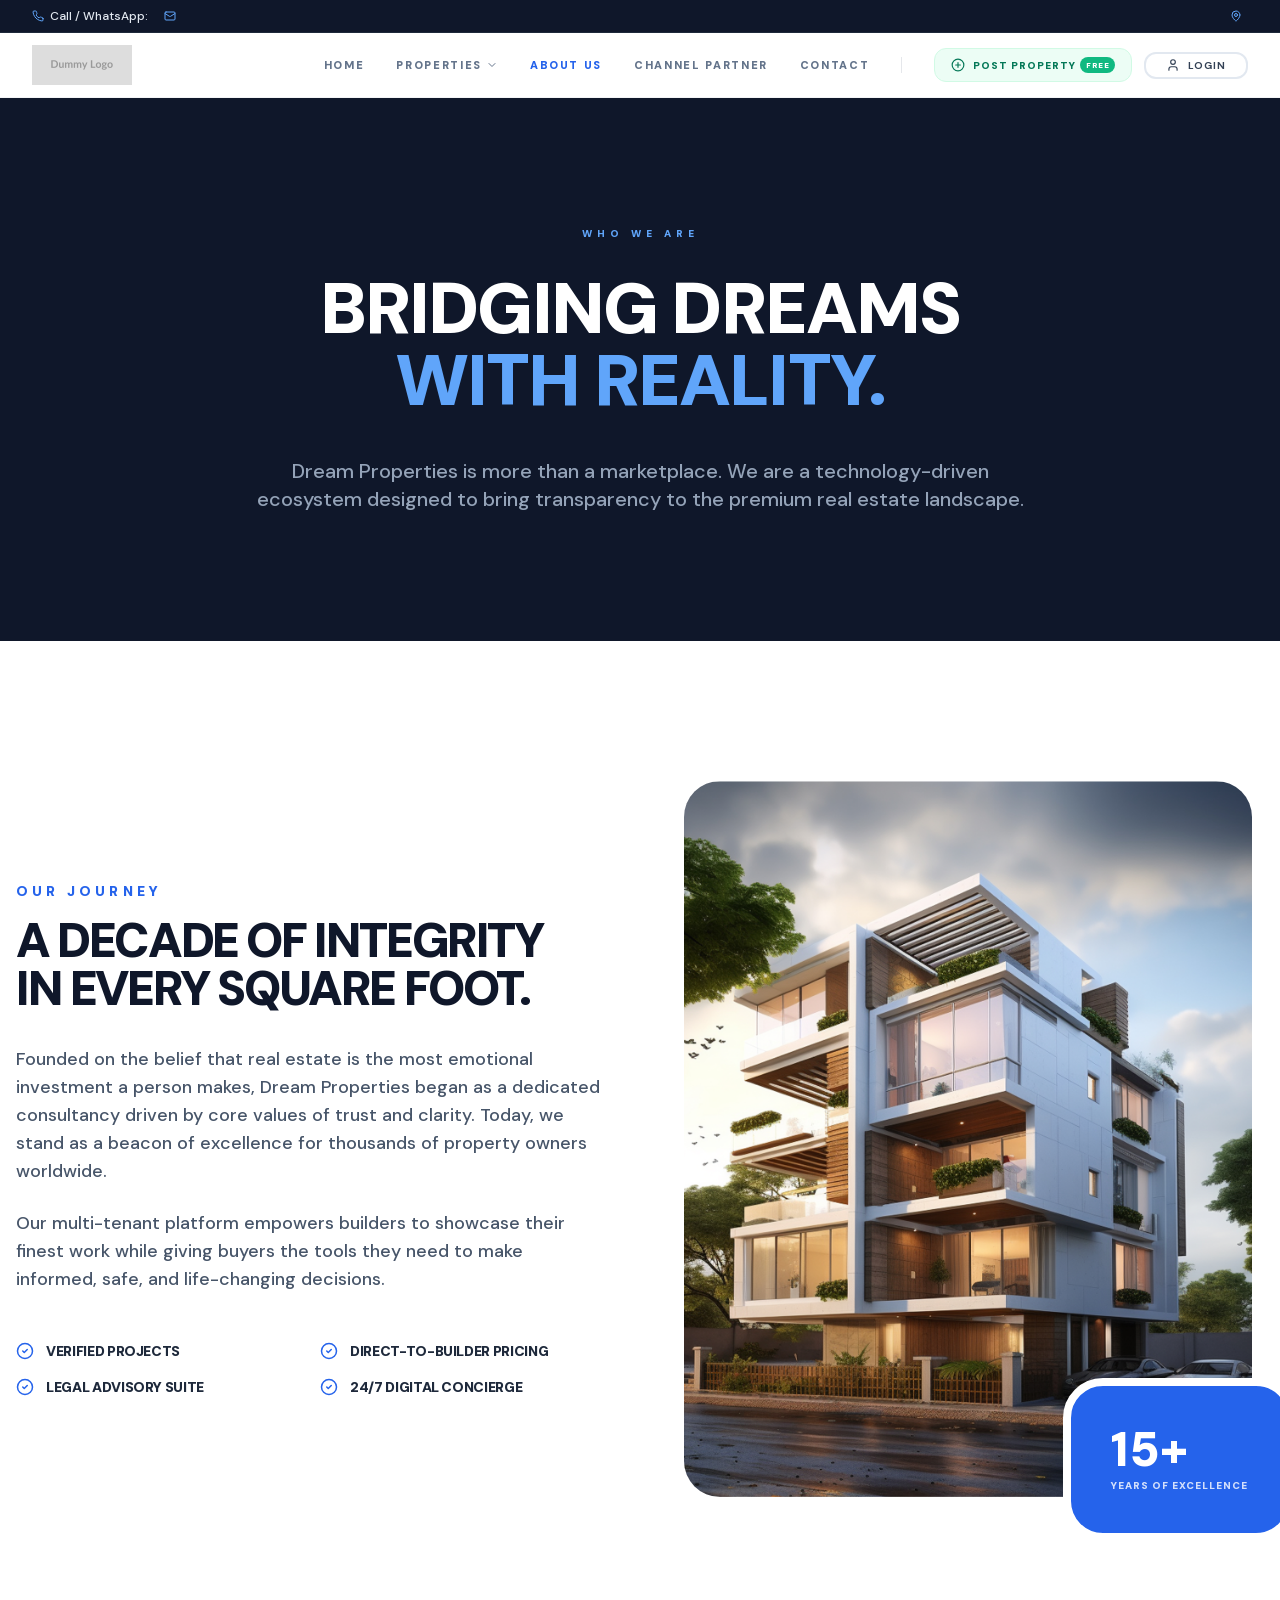
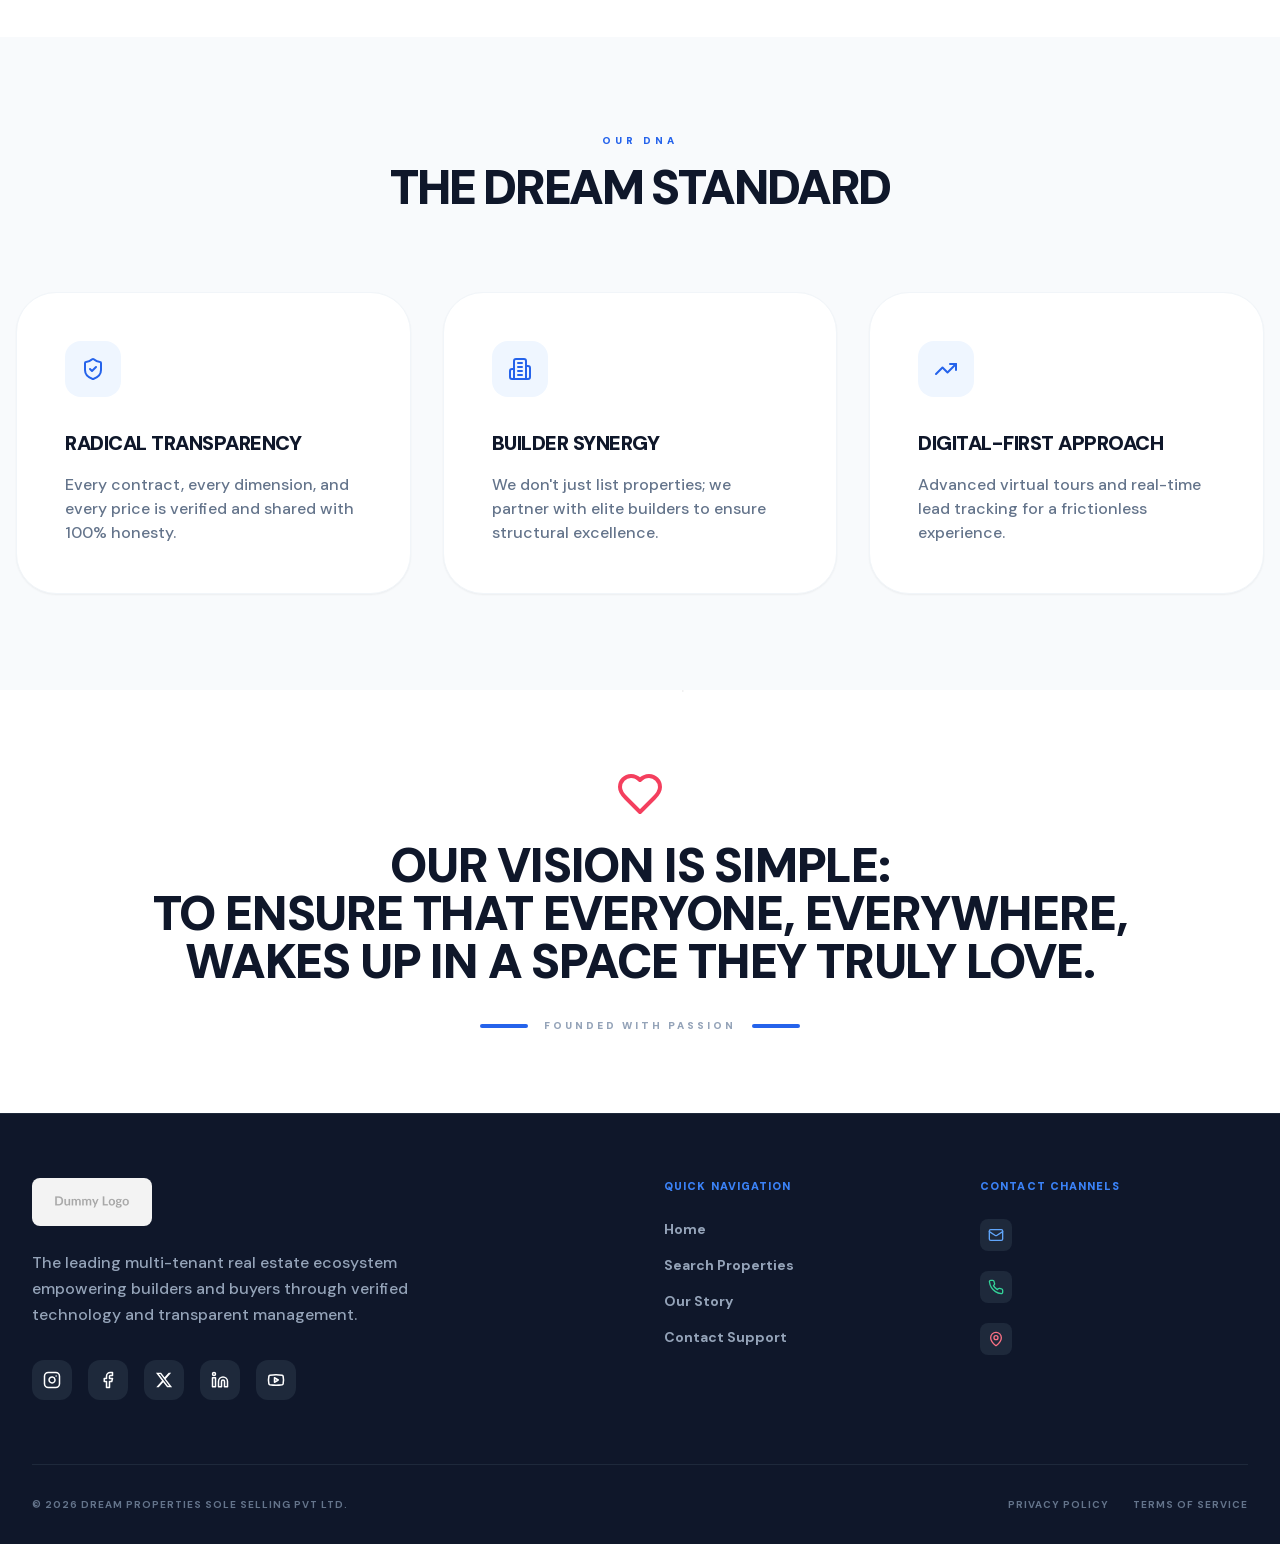
==== commit 2fe14f74: "Remove opacity:0 styles to make images visible" ====
--- a/about.html
+++ b/about.html
@@ -1,6 +1,6 @@
 <!DOCTYPE html><!--sRvN5_b6cmVcI7KVfNKY8--><html lang="en" class="dm_sans_58c9a089-module__5lJq1a__variable">
 <!-- Mirrored from www.dreampropertiesnashik.com/about by HTTrack Website Copier/3.x [XR&CO'2014], Sun, 12 Jul 2026 17:24:30 GMT -->
 <!-- Added by HTTrack --><meta http-equiv="content-type" content="text/html;charset=utf-8" /><!-- /Added by HTTrack -->
-<head><meta charSet="utf-8"/><meta name="viewport" content="width=device-width, initial-scale=1"/><link rel="preload" href="_next/static/media/5c285b27cdda1fe8-s.p.a62025f2.woff2" as="font" crossorigin="" type="font/woff2"/><link rel="preload" as="image" href="assets/dp-logo.png"/><link rel="preload" as="image" href="assets/home-page/about.png"/><link rel="preload" as="image" href="https://images.unsplash.com/photo-1526778548025-fa2f459cd5c1?auto=format&amp;fit=crop&amp;q=80&amp;w=1920"/><link rel="stylesheet" href="_next/static/chunks/83d51f0e08433aba.css" data-precedence="next"/><link rel="preload" as="script" fetchPriority="low" href="_next/static/chunks/d59f830a2b8e768c.js"/><meta name="next-size-adjust" content=""/><title>Dream Properties - Nashik Premier Real Estate Hub</title><meta name="description" content="Nashik Premier Multi-Tenant Real Estate Hub connecting you with verified premium developments"/><link rel="manifest" href="manifest.json"/><link rel="icon" href="favicon.ico"/><link rel="icon" href="favicon-16x16.png" sizes="16x16" type="image/png"/><link rel="icon" href="favicon-32x32.png" sizes="32x32" type="image/png"/><link rel="apple-touch-icon" href="apple-touch-icon.png" sizes="180x180" type="image/png"/></head><body class="dm_sans_58c9a089-module__5lJq1a__className"><div hidden=""><!--$--><!--/$--></div><div class="flex flex-col min-h-screen pb-16 md:pb-0"><div class="hidden md:block bg-slate-900 text-slate-200 py-2 border-b border-slate-800 relative z-[40]"><div class="max-w-7xl mx-auto px-4 sm:px-6 lg:px-8 flex flex-col md:flex-row justify-between items-center gap-2 text-[10px] sm:text-xs font-medium"><div class="flex items-center gap-4"><a href="tel:+919881159245" class="flex items-center gap-1.5 hover:text-white transition-colors"><svg xmlns="http://www.w3.org/2000/svg" width="12" height="12" viewBox="0 0 24 24" fill="none" stroke="currentColor" stroke-width="2" stroke-linecap="round" stroke-linejoin="round" class="lucide lucide-phone text-blue-400"><path d="M22 16.92v3a2 2 0 0 1-2.18 2 19.79 19.79 0 0 1-8.63-3.07 19.5 19.5 0 0 1-6-6 19.79 19.79 0 0 1-3.07-8.67A2 2 0 0 1 4.11 2h3a2 2 0 0 1 2 1.72 12.84 12.84 0 0 0 .7 2.81 2 2 0 0 1-.45 2.11L8.09 9.91a16 16 0 0 0 6 6l1.27-1.27a2 2 0 0 1 2.11-.45 12.84 12.84 0 0 0 2.81.7A2 2 0 0 1 22 16.92z"></path></svg><span>Call / WhatsApp: </span></a><a href="mailto:" class="flex items-center gap-1.5 hover:text-white transition-colors"><svg xmlns="http://www.w3.org/2000/svg" width="12" height="12" viewBox="0 0 24 24" fill="none" stroke="currentColor" stroke-width="2" stroke-linecap="round" stroke-linejoin="round" class="lucide lucide-mail text-blue-400"><rect width="20" height="16" x="2" y="4" rx="2"></rect><path d="m22 7-8.97 5.7a1.94 1.94 0 0 1-2.06 0L2 7"></path></svg><span class="hidden sm:inline"></span></a></div><div class="flex items-center gap-1.5 text-center md:text-right"><svg xmlns="http://www.w3.org/2000/svg" width="12" height="12" viewBox="0 0 24 24" fill="none" stroke="currentColor" stroke-width="2" stroke-linecap="round" stroke-linejoin="round" class="lucide lucide-map-pin text-blue-400 shrink-0"><path d="M20 10c0 4.993-5.539 10.193-7.399 11.799a1 1 0 0 1-1.202 0C9.539 20.193 4 14.993 4 10a8 8 0 0 1 16 0"></path><circle cx="12" cy="10" r="3"></circle></svg><span class="line-clamp-1 md:line-clamp-none"></span></div></div></div><nav class="bg-white border-b border-gray-100 sticky top-0 transition-all duration-300 z-[50] backdrop-blur-md bg-white/95"><div class="max-w-7xl mx-auto px-4 sm:px-6 lg:px-8"><div class="flex justify-between items-center h-16"><a class="flex items-center" href="index.html"><img src="assets/dp-logo.png" alt="Dream Properties Logo" class="h-10 w-auto object-contain"/></a><div class="hidden md:flex items-center space-x-8"><a class="text-[11px] font-black uppercase tracking-[0.15em] transition-colors text-slate-500 hover:text-blue-600" href="index.html">Home</a><div class="relative"><button class="flex items-center gap-1 text-[11px] font-black uppercase tracking-[0.15em] transition-colors text-slate-500 hover:text-blue-600">Properties<svg xmlns="http://www.w3.org/2000/svg" width="12" height="12" viewBox="0 0 24 24" fill="none" stroke="currentColor" stroke-width="2" stroke-linecap="round" stroke-linejoin="round" class="lucide lucide-chevron-down transition-transform duration-200"><path d="m6 9 6 6 6-6"></path></svg></button></div><a class="text-[11px] font-black uppercase tracking-[0.15em] transition-colors text-blue-600" href="about.html">About Us</a><a class="text-[11px] font-black uppercase tracking-[0.15em] transition-colors text-slate-500 hover:text-blue-600" href="partner-register.html">Channel Partner</a><a class="text-[11px] font-black uppercase tracking-[0.15em] transition-colors text-slate-500 hover:text-blue-600" href="contact.html">Contact</a><div class="h-4 w-px bg-gray-200"></div><div class="flex items-center gap-3"><a class="flex items-center gap-2 px-4 py-2 text-[10px] font-black uppercase tracking-widest text-emerald-700 bg-emerald-50 border border-emerald-100 rounded-xl hover:bg-emerald-100 hover:border-emerald-200 hover:text-emerald-800 transition-all" href="login.html"><svg xmlns="http://www.w3.org/2000/svg" width="14" height="14" viewBox="0 0 24 24" fill="none" stroke="currentColor" stroke-width="2" stroke-linecap="round" stroke-linejoin="round" class="lucide lucide-circle-plus"><circle cx="12" cy="12" r="10"></circle><path d="M8 12h8"></path><path d="M12 8v8"></path></svg><span class="flex items-center gap-1">Post Property<span class="relative overflow-hidden bg-emerald-500 text-white text-[8px] font-black px-1.5 py-0.5 rounded-full uppercase tracking-wider">FREE<span class="absolute inset-0 -translate-x-full animate-[shimmer_2s_infinite] bg-gradient-to-r from-transparent via-white/40 to-transparent"></span></span></span></a><button class="inline-flex items-center justify-center rounded-xl font-bold transition-all focus:outline-none disabled:opacity-50 disabled:cursor-not-allowed uppercase tracking-widest text-[10px] border-2 border-slate-200 bg-transparent hover:border-blue-600 hover:text-blue-600 text-slate-700 px-3 py-1 font-black text-[10px] uppercase tracking-widest px-5 border-slate-200 hover:border-blue-600 hover:text-blue-600 flex items-center gap-2 rounded-xl"><svg xmlns="http://www.w3.org/2000/svg" width="14" height="14" viewBox="0 0 24 24" fill="none" stroke="currentColor" stroke-width="2" stroke-linecap="round" stroke-linejoin="round" class="lucide lucide-user"><path d="M19 21v-2a4 4 0 0 0-4-4H9a4 4 0 0 0-4 4v2"></path><circle cx="12" cy="7" r="4"></circle></svg>Login</button></div></div><button class="md:hidden p-1.5 text-gray-900 hover:bg-gray-50 rounded-lg transition-all" aria-label="Toggle Menu"><svg xmlns="http://www.w3.org/2000/svg" width="24" height="24" viewBox="0 0 24 24" fill="none" stroke="currentColor" stroke-width="2" stroke-linecap="round" stroke-linejoin="round" class="lucide lucide-menu"><line x1="4" x2="20" y1="12" y2="12"></line><line x1="4" x2="20" y1="6" y2="6"></line><line x1="4" x2="20" y1="18" y2="18"></line></svg></button></div></div></nav><main class="flex-1"><div class="flex flex-col min-h-screen bg-white"><section class="relative bg-slate-900 py-20 md:py-32 px-4 overflow-hidden flex flex-col items-center justify-center text-center"><div class="max-w-4xl mx-auto relative z-10"><div class="flex flex-col items-center" style="opacity:0;transform:translateY(20px)"><span class="text-blue-400 font-black text-[10px] uppercase tracking-[0.5em] mb-8 block">Who We Are</span><h1 class="text-4xl md:text-7xl font-black text-white tracking-tight leading-[1.1] mb-10 uppercase text-center">Bridging Dreams <br/><span class="text-blue-400">With Reality.</span></h1><p class="text-slate-400 text-lg md:text-xl font-medium leading-relaxed max-w-3xl mx-auto text-center">Dream Properties is more than a marketplace. We are a technology-driven ecosystem designed to bring transparency to the premium real estate landscape.</p></div></div></section><section class="py-24 md:py-32 px-4"><div class="max-w-7xl mx-auto grid lg:grid-cols-2 gap-16 items-center"><div class="space-y-8" style="opacity:0;transform:translateX(-30px)"><div><h2 class="text-sm font-black text-blue-600 uppercase tracking-[0.3em] mb-4">Our Journey</h2><h3 class="text-3xl md:text-5xl font-black text-slate-900 leading-tight uppercase tracking-tighter">A Decade of Integrity <br/> In Every Square Foot.</h3></div><div class="space-y-6 text-slate-600 text-base md:text-lg font-medium leading-relaxed"><p>Founded on the belief that real estate is the most emotional investment a person makes, Dream Properties began as a dedicated consultancy driven by core values of trust and clarity. Today, we stand as a beacon of excellence for thousands of property owners worldwide.</p><p>Our multi-tenant platform empowers builders to showcase their finest work while giving buyers the tools they need to make informed, safe, and life-changing decisions.</p></div><div class="pt-4 grid grid-cols-1 sm:grid-cols-2 gap-4"><div class="flex items-center gap-3"><svg xmlns="http://www.w3.org/2000/svg" width="18" height="18" viewBox="0 0 24 24" fill="none" stroke="currentColor" stroke-width="2" stroke-linecap="round" stroke-linejoin="round" class="lucide lucide-circle-check text-blue-600"><circle cx="12" cy="12" r="10"></circle><path d="m9 12 2 2 4-4"></path></svg><span class="text-sm font-black text-slate-800 uppercase tracking-tight">Verified Projects</span></div><div class="flex items-center gap-3"><svg xmlns="http://www.w3.org/2000/svg" width="18" height="18" viewBox="0 0 24 24" fill="none" stroke="currentColor" stroke-width="2" stroke-linecap="round" stroke-linejoin="round" class="lucide lucide-circle-check text-blue-600"><circle cx="12" cy="12" r="10"></circle><path d="m9 12 2 2 4-4"></path></svg><span class="text-sm font-black text-slate-800 uppercase tracking-tight">Direct-to-Builder Pricing</span></div><div class="flex items-center gap-3"><svg xmlns="http://www.w3.org/2000/svg" width="18" height="18" viewBox="0 0 24 24" fill="none" stroke="currentColor" stroke-width="2" stroke-linecap="round" stroke-linejoin="round" class="lucide lucide-circle-check text-blue-600"><circle cx="12" cy="12" r="10"></circle><path d="m9 12 2 2 4-4"></path></svg><span class="text-sm font-black text-slate-800 uppercase tracking-tight">Legal Advisory Suite</span></div><div class="flex items-center gap-3"><svg xmlns="http://www.w3.org/2000/svg" width="18" height="18" viewBox="0 0 24 24" fill="none" stroke="currentColor" stroke-width="2" stroke-linecap="round" stroke-linejoin="round" class="lucide lucide-circle-check text-blue-600"><circle cx="12" cy="12" r="10"></circle><path d="m9 12 2 2 4-4"></path></svg><span class="text-sm font-black text-slate-800 uppercase tracking-tight">24/7 Digital Concierge</span></div></div></div><div class="relative" style="opacity:0;transform:scale(0.95)"><div class="aspect-[4/5] rounded-[3rem] overflow-hidden border-[12px] border-white"><img src="assets/home-page/about.png" alt="Luxury Interior" class="w-full h-full object-cover"/></div><div class="absolute -bottom-8 -right-8 bg-blue-600 text-white p-10 rounded-[2.5rem] hidden md:block border-8 border-white"><p class="text-5xl font-black mb-1">15+</p><p class="text-[10px] font-black uppercase tracking-widest opacity-80">Years of Excellence</p></div></div></div></section><section class="py-24 bg-slate-50 px-4"><div class="max-w-7xl mx-auto"><div class="text-center mb-20"><span class="text-blue-600 font-black text-[10px] uppercase tracking-[0.4em] mb-4 block">Our DNA</span><h2 class="text-3xl md:text-5xl font-black text-slate-900 uppercase tracking-tighter">The Dream Standard</h2></div><div class="grid md:grid-cols-3 gap-8"><div class="bg-white p-10 md:p-12 rounded-[2.5rem] shadow-sm hover:shadow-xl hover:-translate-y-1 transition-all duration-500 border border-slate-100" style="opacity:0;transform:translateY(20px)"><div class="w-14 h-14 bg-blue-50 rounded-2xl flex items-center justify-center mb-8"><svg xmlns="http://www.w3.org/2000/svg" width="24" height="24" viewBox="0 0 24 24" fill="none" stroke="currentColor" stroke-width="2" stroke-linecap="round" stroke-linejoin="round" class="lucide lucide-shield-check text-blue-600"><path d="M20 13c0 5-3.5 7.5-7.66 8.95a1 1 0 0 1-.67-.01C7.5 20.5 4 18 4 13V6a1 1 0 0 1 1-1c2 0 4.5-1.2 6.24-2.72a1.17 1.17 0 0 1 1.52 0C14.51 3.81 17 5 19 5a1 1 0 0 1 1 1z"></path><path d="m9 12 2 2 4-4"></path></svg></div><h3 class="text-xl font-black text-slate-900 mb-4 uppercase tracking-tight">Radical Transparency</h3><p class="text-sm md:text-base text-slate-500 leading-relaxed font-medium">Every contract, every dimension, and every price is verified and shared with 100% honesty.</p></div><div class="bg-white p-10 md:p-12 rounded-[2.5rem] shadow-sm hover:shadow-xl hover:-translate-y-1 transition-all duration-500 border border-slate-100" style="opacity:0;transform:translateY(20px)"><div class="w-14 h-14 bg-blue-50 rounded-2xl flex items-center justify-center mb-8"><svg xmlns="http://www.w3.org/2000/svg" width="24" height="24" viewBox="0 0 24 24" fill="none" stroke="currentColor" stroke-width="2" stroke-linecap="round" stroke-linejoin="round" class="lucide lucide-building2 text-blue-600"><path d="M6 22V4a2 2 0 0 1 2-2h8a2 2 0 0 1 2 2v18Z"></path><path d="M6 12H4a2 2 0 0 0-2 2v6a2 2 0 0 0 2 2h2"></path><path d="M18 9h2a2 2 0 0 1 2 2v9a2 2 0 0 1-2 2h-2"></path><path d="M10 6h4"></path><path d="M10 10h4"></path><path d="M10 14h4"></path><path d="M10 18h4"></path></svg></div><h3 class="text-xl font-black text-slate-900 mb-4 uppercase tracking-tight">Builder Synergy</h3><p class="text-sm md:text-base text-slate-500 leading-relaxed font-medium">We don&#x27;t just list properties; we partner with elite builders to ensure structural excellence.</p></div><div class="bg-white p-10 md:p-12 rounded-[2.5rem] shadow-sm hover:shadow-xl hover:-translate-y-1 transition-all duration-500 border border-slate-100" style="opacity:0;transform:translateY(20px)"><div class="w-14 h-14 bg-blue-50 rounded-2xl flex items-center justify-center mb-8"><svg xmlns="http://www.w3.org/2000/svg" width="24" height="24" viewBox="0 0 24 24" fill="none" stroke="currentColor" stroke-width="2" stroke-linecap="round" stroke-linejoin="round" class="lucide lucide-trending-up text-blue-600"><polyline points="22 7 13.5 15.5 8.5 10.5 2 17"></polyline><polyline points="16 7 22 7 22 13"></polyline></svg></div><h3 class="text-xl font-black text-slate-900 mb-4 uppercase tracking-tight">Digital-First Approach</h3><p class="text-sm md:text-base text-slate-500 leading-relaxed font-medium">Advanced virtual tours and real-time lead tracking for a frictionless experience.</p></div></div></div></section><section class="relative py-20 px-4 text-center overflow-hidden bg-white"><div class="absolute inset-0 z-0 pointer-events-none flex items-center justify-center opacity-[0.05] grayscale"><img src="https://images.unsplash.com/photo-1526778548025-fa2f459cd5c1?auto=format&amp;fit=crop&amp;q=80&amp;w=1920" alt="World Map" class="w-full h-full object-cover scale-110"/></div><div class="max-w-5xl mx-auto space-y-6 relative z-10"><svg xmlns="http://www.w3.org/2000/svg" width="48" height="48" viewBox="0 0 24 24" fill="none" stroke="currentColor" stroke-width="2" stroke-linecap="round" stroke-linejoin="round" class="lucide lucide-heart text-rose-500 mx-auto animate-pulse"><path d="M19 14c1.49-1.46 3-3.21 3-5.5A5.5 5.5 0 0 0 16.5 3c-1.76 0-3 .5-4.5 2-1.5-1.5-2.74-2-4.5-2A5.5 5.5 0 0 0 2 8.5c0 2.3 1.5 4.05 3 5.5l7 7Z"></path></svg><h2 class="text-2xl md:text-5xl font-black text-slate-900 leading-[2.5] uppercase tracking-tight">Our vision is simple: <br class="hidden md:block"/>To ensure that everyone, everywhere, <br class="hidden md:block"/>wakes up in a space they truly love.</h2><div class="flex items-center justify-center gap-4 pt-2"><div class="w-12 h-1 bg-blue-600 rounded-full"></div><p class="text-[10px] font-black uppercase tracking-[0.3em] text-slate-400">Founded with Passion</p><div class="w-12 h-1 bg-blue-600 rounded-full"></div></div></div></section></div><!--$--><!--/$--></main><footer class="bg-slate-900 text-white pt-16 pb-8 px-6 md:px-8 border-t border-slate-800"><div class="max-w-7xl mx-auto grid grid-cols-1 md:grid-cols-4 gap-12"><div class="col-span-1 md:col-span-2"><div class="flex items-center mb-6"><img src="assets/dp-logo.png" alt="Dream Properties Logo" class="h-12 w-auto brightness-110 rounded-lg"/></div><p class="text-slate-400 max-w-sm mb-8 font-medium leading-relaxed">The leading multi-tenant real estate ecosystem empowering builders and buyers through verified technology and transparent management.</p><div class="flex gap-4"><a href="https://instagram.com/" target="_blank" rel="noopener noreferrer" class="w-10 h-10 rounded-xl bg-slate-800 flex items-center justify-center transition-all duration-300 hover:text-pink-500 hover:bg-white hover:scale-110"><svg xmlns="http://www.w3.org/2000/svg" width="18" height="18" viewBox="0 0 24 24" fill="none" stroke="currentColor" stroke-width="2" stroke-linecap="round" stroke-linejoin="round" class="lucide lucide-instagram"><rect width="20" height="20" x="2" y="2" rx="5" ry="5"></rect><path d="M16 11.37A4 4 0 1 1 12.63 8 4 4 0 0 1 16 11.37z"></path><line x1="17.5" x2="17.51" y1="6.5" y2="6.5"></line></svg></a><a href="https://facebook.com/" target="_blank" rel="noopener noreferrer" class="w-10 h-10 rounded-xl bg-slate-800 flex items-center justify-center transition-all duration-300 hover:text-blue-500 hover:bg-white hover:scale-110"><svg xmlns="http://www.w3.org/2000/svg" width="18" height="18" viewBox="0 0 24 24" fill="none" stroke="currentColor" stroke-width="2" stroke-linecap="round" stroke-linejoin="round" class="lucide lucide-facebook"><path d="M18 2h-3a5 5 0 0 0-5 5v3H7v4h3v8h4v-8h3l1-4h-4V7a1 1 0 0 1 1-1h3z"></path></svg></a><a href="https://x.com/" target="_blank" rel="noopener noreferrer" class="w-10 h-10 rounded-xl bg-slate-800 flex items-center justify-center transition-all duration-300 hover:text-blue-400 hover:bg-white hover:scale-110"><svg width="18" height="18" viewBox="0 0 24 24" fill="currentColor"><path d="M18.244 2.25h3.308l-7.227 8.26 8.502 11.24H16.17l-5.214-6.817L4.99 21.75H1.68l7.73-8.835L1.254 2.25H8.08l4.713 6.231zm-1.161 17.52h1.833L7.084 4.126H5.117z"></path></svg></a><a href="https://linkedin.com/" target="_blank" rel="noopener noreferrer" class="w-10 h-10 rounded-xl bg-slate-800 flex items-center justify-center transition-all duration-300 hover:text-blue-700 hover:bg-white hover:scale-110"><svg xmlns="http://www.w3.org/2000/svg" width="18" height="18" viewBox="0 0 24 24" fill="none" stroke="currentColor" stroke-width="2" stroke-linecap="round" stroke-linejoin="round" class="lucide lucide-linkedin"><path d="M16 8a6 6 0 0 1 6 6v7h-4v-7a2 2 0 0 0-2-2 2 2 0 0 0-2 2v7h-4v-7a6 6 0 0 1 6-6z"></path><rect width="4" height="12" x="2" y="9"></rect><circle cx="4" cy="4" r="2"></circle></svg></a><a href="https://youtube.com/" target="_blank" rel="noopener noreferrer" class="w-10 h-10 rounded-xl bg-slate-800 flex items-center justify-center transition-all duration-300 hover:text-red-500 hover:bg-white hover:scale-110"><svg xmlns="http://www.w3.org/2000/svg" width="18" height="18" viewBox="0 0 24 24" fill="none" stroke="currentColor" stroke-width="2" stroke-linecap="round" stroke-linejoin="round" class="lucide lucide-youtube"><path d="M2.5 17a24.12 24.12 0 0 1 0-10 2 2 0 0 1 1.4-1.4 49.56 49.56 0 0 1 16.2 0A2 2 0 0 1 21.5 7a24.12 24.12 0 0 1 0 10 2 2 0 0 1-1.4 1.4 49.55 49.55 0 0 1-16.2 0A2 2 0 0 1 2.5 17"></path><path d="m10 15 5-3-5-3z"></path></svg></a></div></div><div><h4 class="font-black uppercase tracking-widest text-[11px] text-blue-500 mb-6">Quick Navigation</h4><ul class="space-y-4 text-sm font-bold"><li><a class="text-slate-400 hover:text-white transition-colors" href="index.html">Home</a></li><li><a class="text-slate-400 hover:text-white transition-colors" href="properties.html">Search Properties</a></li><li><a class="text-slate-400 hover:text-white transition-colors" href="about.html">Our Story</a></li><li><a class="text-slate-400 hover:text-white transition-colors" href="contact.html">Contact Support</a></li></ul></div><div><h4 class="font-black uppercase tracking-widest text-[11px] text-blue-500 mb-6">Contact Channels</h4><ul class="space-y-5"><li class="flex items-start gap-3 group"><div class="p-2 bg-slate-800 rounded-lg text-blue-400 shrink-0 self-start group-hover:bg-blue-600 group-hover:text-white transition-all"><svg xmlns="http://www.w3.org/2000/svg" width="16" height="16" viewBox="0 0 24 24" fill="none" stroke="currentColor" stroke-width="2" stroke-linecap="round" stroke-linejoin="round" class="lucide lucide-mail"><rect width="20" height="16" x="2" y="4" rx="2"></rect><path d="m22 7-8.97 5.7a1.94 1.94 0 0 1-2.06 0L2 7"></path></svg></div><a href="mailto:" class="text-sm font-bold text-slate-300 hover:text-white transition-colors truncate pt-1.5"></a></li><li class="flex items-start gap-3 group"><div class="p-2 bg-slate-800 rounded-lg text-emerald-400 shrink-0 self-start group-hover:bg-emerald-600 group-hover:text-white transition-all"><svg xmlns="http://www.w3.org/2000/svg" width="16" height="16" viewBox="0 0 24 24" fill="none" stroke="currentColor" stroke-width="2" stroke-linecap="round" stroke-linejoin="round" class="lucide lucide-phone"><path d="M22 16.92v3a2 2 0 0 1-2.18 2 19.79 19.79 0 0 1-8.63-3.07 19.5 19.5 0 0 1-6-6 19.79 19.79 0 0 1-3.07-8.67A2 2 0 0 1 4.11 2h3a2 2 0 0 1 2 1.72 12.84 12.84 0 0 0 .7 2.81 2 2 0 0 1-.45 2.11L8.09 9.91a16 16 0 0 0 6 6l1.27-1.27a2 2 0 0 1 2.11-.45 12.84 12.84 0 0 0 2.81.7A2 2 0 0 1 22 16.92z"></path></svg></div><a href="tel:+919881159245" class="text-sm font-bold text-slate-300 hover:text-white transition-colors pt-1.5"></a></li><li class="flex items-start gap-3"><div class="p-2 bg-slate-800 rounded-lg text-rose-400 shrink-0 self-start"><svg xmlns="http://www.w3.org/2000/svg" width="16" height="16" viewBox="0 0 24 24" fill="none" stroke="currentColor" stroke-width="2" stroke-linecap="round" stroke-linejoin="round" class="lucide lucide-map-pin"><path d="M20 10c0 4.993-5.539 10.193-7.399 11.799a1 1 0 0 1-1.202 0C9.539 20.193 4 14.993 4 10a8 8 0 0 1 16 0"></path><circle cx="12" cy="10" r="3"></circle></svg></div><span class="text-sm font-bold text-slate-300 leading-relaxed pt-1.5"></span></li></ul></div></div><div class="max-w-7xl mx-auto border-t border-slate-800 mt-16 pt-8 flex flex-col md:flex-row justify-between items-center gap-4 text-slate-500 text-[10px] font-bold uppercase tracking-widest"><div>© 2026 Dream Properties Sole Selling Pvt Ltd.</div><div class="flex gap-6"><a class="hover:text-white" href="privacy.html">Privacy Policy</a><a class="hover:text-white" href="terms.html">Terms of Service</a></div></div></footer><div class="fixed bottom-0 left-0 right-0 z-[100] bg-white border-t border-gray-200 md:hidden pb-safe rounded-t-2xl shadow-[0_-4px_6px_-1px_rgba(0,0,0,0.1)]"><div class="flex justify-between items-center px-6 h-16 relative"><a class="flex flex-col items-center gap-1 text-slate-400" href="index.html"><svg xmlns="http://www.w3.org/2000/svg" width="20" height="20" viewBox="0 0 24 24" fill="none" stroke="currentColor" stroke-width="2" stroke-linecap="round" stroke-linejoin="round" class="lucide lucide-house"><path d="M15 21v-8a1 1 0 0 0-1-1h-4a1 1 0 0 0-1 1v8"></path><path d="M3 10a2 2 0 0 1 .709-1.528l7-5.999a2 2 0 0 1 2.582 0l7 5.999A2 2 0 0 1 21 10v9a2 2 0 0 1-2 2H5a2 2 0 0 1-2-2z"></path></svg><span class="text-[10px] font-bold">Home</span></a><button class="flex flex-col items-center gap-1 text-slate-400" type="button" aria-haspopup="dialog" aria-expanded="false" aria-controls="radix-_R_2mbvb_" data-state="closed"><svg xmlns="http://www.w3.org/2000/svg" width="20" height="20" viewBox="0 0 24 24" fill="none" stroke="currentColor" stroke-width="2" stroke-linecap="round" stroke-linejoin="round" class="lucide lucide-search"><circle cx="11" cy="11" r="8"></circle><path d="m21 21-4.3-4.3"></path></svg><span class="text-[10px] font-bold">Search</span></button><div class="relative -top-6"><button class="flex flex-col items-center justify-center w-14 h-14 bg-blue-600 rounded-full shadow-lg shadow-blue-600/30 text-white mb-1 transition-transform active:scale-95"><svg xmlns="http://www.w3.org/2000/svg" width="28" height="28" viewBox="0 0 24 24" fill="none" stroke="currentColor" stroke-width="2.5" stroke-linecap="round" stroke-linejoin="round" class="lucide lucide-plus"><path d="M5 12h14"></path><path d="M12 5v14"></path></svg></button><span class="text-[10px] font-bold text-slate-900 w-full text-center block absolute -bottom-4 whitespace-nowrap">Sell/Rent</span></div><button class="flex flex-col items-center gap-1 text-slate-400"><svg xmlns="http://www.w3.org/2000/svg" width="20" height="20" viewBox="0 0 24 24" fill="none" stroke="currentColor" stroke-width="2" stroke-linecap="round" stroke-linejoin="round" class="lucide lucide-heart"><path d="M19 14c1.49-1.46 3-3.21 3-5.5A5.5 5.5 0 0 0 16.5 3c-1.76 0-3 .5-4.5 2-1.5-1.5-2.74-2-4.5-2A5.5 5.5 0 0 0 2 8.5c0 2.3 1.5 4.05 3 5.5l7 7Z"></path></svg><span class="text-[10px] font-bold">Favorites</span></button><a class="flex flex-col items-center gap-1 text-slate-400" href="dashboard/profile/settings.html"><svg xmlns="http://www.w3.org/2000/svg" width="20" height="20" viewBox="0 0 24 24" fill="none" stroke="currentColor" stroke-width="2" stroke-linecap="round" stroke-linejoin="round" class="lucide lucide-user"><path d="M19 21v-2a4 4 0 0 0-4-4H9a4 4 0 0 0-4 4v2"></path><circle cx="12" cy="7" r="4"></circle></svg><span class="text-[10px] font-bold">Profile</span></a></div></div></div><script>(self.__next_f=self.__next_f||[]).push([0])</script><script>self.__next_f.push([1,"1:\"$Sreact.fragment\"\n2:I[11414,[\"/_next/static/chunks/f23bf147999ee238.js\"],\"Providers\"]\n3:I[39756,[\"/_next/static/chunks/ff1a16fafef87110.js\",\"/_next/static/chunks/a2dfb6fc5208ab9b.js\"],\"default\"]\n4:I[37457,[\"/_next/static/chunks/ff1a16fafef87110.js\",\"/_next/static/chunks/a2dfb6fc5208ab9b.js\"],\"default\"]\n5:I[36768,[\"/_next/static/chunks/f23bf147999ee238.js\",\"/_next/static/chunks/9f7118e270176b46.js\",\"/_next/static/chunks/d4b75ad9478baf95.js\"],\"default\"]\n6:I[62319,[\"/_next/static/chunks/f23bf147999ee238.js\",\"/_next/static/chunks/aeee7aa87164bc9e.js\",\"/_next/static/chunks/d9e7583b18259b65.js\",\"/_next/static/chunks/d4b75ad9478baf95.js\",\"/_next/static/chunks/48e2d02f82d4901f.js\"],\"Navbar\"]\n7:I[56691,[\"/_next/static/chunks/f23bf147999ee238.js\",\"/_next/static/chunks/aeee7aa87164bc9e.js\",\"/_next/static/chunks/d9e7583b18259b65.js\",\"/_next/static/chunks/d4b75ad9478baf95.js\",\"/_next/static/chunks/48e2d02f82d4901f.js\"],\"Footer\"]\n8:I[76533,[\"/_next/static/chunks/f23bf147999ee238.js\",\"/_next/static/chunks/aeee7aa87164bc9e.js\",\"/_next/static/chunks/d9e7583b18259b65.js\",\"/_next/static/chunks/d4b75ad9478baf95.js\",\"/_next/static/chunks/48e2d02f82d4901f.js\"],\"MobileBottomNav\"]\nc:I[68027,[\"/_next/static/chunks/ff1a16fafef87110.js\",\"/_next/static/chunks/a2dfb6fc5208ab9b.js\"],\"default\"]\n:HL[\"/_next/static/chunks/83d51f0e08433aba.css\",\"style\"]\n:HL[\"/_next/static/media/5c285b27cdda1fe8-s.p.a62025f2.woff2\",\"font\",{\"crossOrigin\":\"\",\"type\":\"font/woff2\"}]\n"])</script><script>self.__next_f.push([1,"0:{\"P\":null,\"b\":\"sRvN5_b6cmVcI7KVfNKY8\",\"c\":[\"\",\"about\"],\"q\":\"\",\"i\":false,\"f\":[[[\"\",{\"children\":[\"(marketing)\",{\"children\":[\"about\",{\"children\":[\"__PAGE__\",{}]}]}]},\"$undefined\",\"$undefined\",true],[[\"$\",\"$1\",\"c\",{\"children\":[[[\"$\",\"link\",\"0\",{\"rel\":\"stylesheet\",\"href\":\"/_next/static/chunks/83d51f0e08433aba.css\",\"precedence\":\"next\",\"crossOrigin\":\"$undefined\",\"nonce\":\"$undefined\"}],[\"$\",\"script\",\"script-0\",{\"src\":\"/_next/static/chunks/f23bf147999ee238.js\",\"async\":true,\"nonce\":\"$undefined\"}]],[\"$\",\"html\",null,{\"lang\":\"en\",\"className\":\"dm_sans_58c9a089-module__5lJq1a__variable\",\"children\":[\"$\",\"body\",null,{\"suppressHydrationWarning\":true,\"className\":\"dm_sans_58c9a089-module__5lJq1a__className\",\"children\":[\"$\",\"$L2\",null,{\"children\":[\"$\",\"$L3\",null,{\"parallelRouterKey\":\"children\",\"error\":\"$undefined\",\"errorStyles\":\"$undefined\",\"errorScripts\":\"$undefined\",\"template\":[\"$\",\"$L4\",null,{}],\"templateStyles\":\"$undefined\",\"templateScripts\":\"$undefined\",\"notFound\":[[\"$\",\"$L5\",null,{}],[]],\"forbidden\":\"$undefined\",\"unauthorized\":\"$undefined\"}]}]}]}]]}],{\"children\":[[\"$\",\"$1\",\"c\",{\"children\":[[[\"$\",\"script\",\"script-0\",{\"src\":\"/_next/static/chunks/aeee7aa87164bc9e.js\",\"async\":true,\"nonce\":\"$undefined\"}],[\"$\",\"script\",\"script-1\",{\"src\":\"/_next/static/chunks/d9e7583b18259b65.js\",\"async\":true,\"nonce\":\"$undefined\"}],[\"$\",\"script\",\"script-2\",{\"src\":\"/_next/static/chunks/d4b75ad9478baf95.js\",\"async\":true,\"nonce\":\"$undefined\"}],[\"$\",\"script\",\"script-3\",{\"src\":\"/_next/static/chunks/48e2d02f82d4901f.js\",\"async\":true,\"nonce\":\"$undefined\"}]],[\"$\",\"div\",null,{\"className\":\"flex flex-col min-h-screen pb-16 md:pb-0\",\"children\":[[\"$\",\"div\",null,{\"className\":\"hidden md:block bg-slate-900 text-slate-200 py-2 border-b border-slate-800 relative z-[40]\",\"children\":[\"$\",\"div\",null,{\"className\":\"max-w-7xl mx-auto px-4 sm:px-6 lg:px-8 flex flex-col md:flex-row justify-between items-center gap-2 text-[10px] sm:text-xs font-medium\",\"children\":[[\"$\",\"div\",null,{\"className\":\"flex items-center gap-4\",\"children\":[[\"$\",\"a\",null,{\"href\":\"tel:+919881159245\",\"className\":\"flex items-center gap-1.5 hover:text-white transition-colors\",\"children\":[[\"$\",\"svg\",null,{\"ref\":\"$undefined\",\"xmlns\":\"http://www.w3.org/2000/svg\",\"width\":12,\"height\":12,\"viewBox\":\"0 0 24 24\",\"fill\":\"none\",\"stroke\":\"currentColor\",\"strokeWidth\":2,\"strokeLinecap\":\"round\",\"strokeLinejoin\":\"round\",\"className\":\"lucide lucide-phone text-blue-400\",\"children\":[[\"$\",\"path\",\"foiqr5\",{\"d\":\"M22 16.92v3a2 2 0 0 1-2.18 2 19.79 19.79 0 0 1-8.63-3.07 19.5 19.5 0 0 1-6-6 19.79 19.79 0 0 1-3.07-8.67A2 2 0 0 1 4.11 2h3a2 2 0 0 1 2 1.72 12.84 12.84 0 0 0 .7 2.81 2 2 0 0 1-.45 2.11L8.09 9.91a16 16 0 0 0 6 6l1.27-1.27a2 2 0 0 1 2.11-.45 12.84 12.84 0 0 0 2.81.7A2 2 0 0 1 22 16.92z\"}],\"$undefined\"]}],[\"$\",\"span\",null,{\"children\":\"Call / WhatsApp: \"}]]}],[\"$\",\"a\",null,{\"href\":\"mailto:\",\"className\":\"flex items-center gap-1.5 hover:text-white transition-colors\",\"children\":[[\"$\",\"svg\",null,{\"ref\":\"$undefined\",\"xmlns\":\"http://www.w3.org/2000/svg\",\"width\":12,\"height\":12,\"viewBox\":\"0 0 24 24\",\"fill\":\"none\",\"stroke\":\"currentColor\",\"strokeWidth\":2,\"strokeLinecap\":\"round\",\"strokeLinejoin\":\"round\",\"className\":\"lucide lucide-mail text-blue-400\",\"children\":[[\"$\",\"rect\",\"18n3k1\",{\"width\":\"20\",\"height\":\"16\",\"x\":\"2\",\"y\":\"4\",\"rx\":\"2\"}],[\"$\",\"path\",\"1ocrg3\",{\"d\":\"m22 7-8.97 5.7a1.94 1.94 0 0 1-2.06 0L2 7\"}],\"$undefined\"]}],[\"$\",\"span\",null,{\"className\":\"hidden sm:inline\",\"children\":\"\"}]]}]]}],[\"$\",\"div\",null,{\"className\":\"flex items-center gap-1.5 text-center md:text-right\",\"children\":[[\"$\",\"svg\",null,{\"ref\":\"$undefined\",\"xmlns\":\"http://www.w3.org/2000/svg\",\"width\":12,\"height\":12,\"viewBox\":\"0 0 24 24\",\"fill\":\"none\",\"stroke\":\"currentColor\",\"strokeWidth\":2,\"strokeLinecap\":\"round\",\"strokeLinejoin\":\"round\",\"className\":\"lucide lucide-map-pin text-blue-400 shrink-0\",\"children\":[[\"$\",\"path\",\"1r0f0z\",{\"d\":\"M20 10c0 4.993-5.539 10.193-7.399 11.799a1 1 0 0 1-1.202 0C9.539 20.193 4 14.993 4 10a8 8 0 0 1 16 0\"}],[\"$\",\"circle\",\"ilqhr7\",{\"cx\":\"12\",\"cy\":\"10\",\"r\":\"3\"}],\"$undefined\"]}],[\"$\",\"span\",null,{\"className\":\"line-clamp-1 md:line-clamp-none\",\"children\":\"\"}]]}]]}]}],[\"$\",\"$L6\",null,{}],[\"$\",\"main\",null,{\"className\":\"flex-1\",\"children\":[\"$\",\"$L3\",null,{\"parallelRouterKey\":\"children\",\"error\":\"$undefined\",\"errorStyles\":\"$undefined\",\"errorScripts\":\"$undefined\",\"template\":[\"$\",\"$L4\",null,{}],\"templateStyles\":\"$undefined\",\"templateScripts\":\"$undefined\",\"notFound\":[[\"$\",\"$L5\",null,{}],[]],\"forbidden\":\"$undefined\",\"unauthorized\":\"$undefined\"}]}],[\"$\",\"$L7\",null,{}],[\"$\",\"$L8\",null,{}]]}]]}],{\"children\":[[\"$\",\"$1\",\"c\",{\"children\":[null,[\"$\",\"$L3\",null,{\"parallelRouterKey\":\"children\",\"error\":\"$undefined\",\"errorStyles\":\"$undefined\",\"errorScripts\":\"$undefined\",\"template\":\"$L9\",\"templateStyles\":\"$undefined\",\"templateScripts\":\"$undefined\",\"notFound\":\"$undefined\",\"forbidden\":\"$undefined\",\"unauthorized\":\"$undefined\"}]]}],{\"children\":[\"$La\",{},null,false,false]},null,false,false]},null,false,false]},null,false,false],\"$Lb\",false]],\"m\":\"$undefined\",\"G\":[\"$c\",[]],\"S\":true}\n"])</script><script>self.__next_f.push([1,"d:I[47257,[\"/_next/static/chunks/ff1a16fafef87110.js\",\"/_next/static/chunks/a2dfb6fc5208ab9b.js\"],\"ClientPageRoot\"]\ne:I[11626,[\"/_next/static/chunks/f23bf147999ee238.js\",\"/_next/static/chunks/aeee7aa87164bc9e.js\",\"/_next/static/chunks/d9e7583b18259b65.js\",\"/_next/static/chunks/d4b75ad9478baf95.js\",\"/_next/static/chunks/48e2d02f82d4901f.js\",\"/_next/static/chunks/2543a50b7e315bdd.js\"],\"default\"]\n11:I[97367,[\"/_next/static/chunks/ff1a16fafef87110.js\",\"/_next/static/chunks/a2dfb6fc5208ab9b.js\"],\"OutletBoundary\"]\n12:\"$Sreact.suspense\"\n14:I[97367,[\"/_next/static/chunks/ff1a16fafef87110.js\",\"/_next/static/chunks/a2dfb6fc5208ab9b.js\"],\"ViewportBoundary\"]\n16:I[97367,[\"/_next/static/chunks/ff1a16fafef87110.js\",\"/_next/static/chunks/a2dfb6fc5208ab9b.js\"],\"MetadataBoundary\"]\n9:[\"$\",\"$L4\",null,{}]\na:[\"$\",\"$1\",\"c\",{\"children\":[[\"$\",\"$Ld\",null,{\"Component\":\"$e\",\"serverProvidedParams\":{\"searchParams\":{},\"params\":{},\"promises\":[\"$@f\",\"$@10\"]}}],[[\"$\",\"script\",\"script-0\",{\"src\":\"/_next/static/chunks/2543a50b7e315bdd.js\",\"async\":true,\"nonce\":\"$undefined\"}]],[\"$\",\"$L11\",null,{\"children\":[\"$\",\"$12\",null,{\"name\":\"Next.MetadataOutlet\",\"children\":\"$@13\"}]}]]}]\nb:[\"$\",\"$1\",\"h\",{\"children\":[null,[\"$\",\"$L14\",null,{\"children\":\"$L15\"}],[\"$\",\"div\",null,{\"hidden\":true,\"children\":[\"$\",\"$L16\",null,{\"children\":[\"$\",\"$12\",null,{\"name\":\"Next.Metadata\",\"children\":\"$L17\"}]}]}],[\"$\",\"meta\",null,{\"name\":\"next-size-adjust\",\"content\":\"\"}]]}]\n"])</script><script>self.__next_f.push([1,"f:{}\n10:\"$a:props:children:0:props:serverProvidedParams:params\"\n"])</script><script>self.__next_f.push([1,"15:[[\"$\",\"meta\",\"0\",{\"charSet\":\"utf-8\"}],[\"$\",\"meta\",\"1\",{\"name\":\"viewport\",\"content\":\"width=device-width, initial-scale=1\"}]]\n"])</script><script>self.__next_f.push([1,"18:I[27201,[\"/_next/static/chunks/ff1a16fafef87110.js\",\"/_next/static/chunks/a2dfb6fc5208ab9b.js\"],\"IconMark\"]\n13:null\n17:[[\"$\",\"title\",\"0\",{\"children\":\"Dream Properties - Nashik Premier Real Estate Hub\"}],[\"$\",\"meta\",\"1\",{\"name\":\"description\",\"content\":\"Nashik Premier Multi-Tenant Real Estate Hub connecting you with verified premium developments\"}],[\"$\",\"link\",\"2\",{\"rel\":\"manifest\",\"href\":\"/manifest.json\",\"crossOrigin\":\"$undefined\"}],[\"$\",\"link\",\"3\",{\"rel\":\"icon\",\"href\":\"/favicon.ico\"}],[\"$\",\"link\",\"4\",{\"rel\":\"icon\",\"href\":\"/favicon-16x16.png\",\"sizes\":\"16x16\",\"type\":\"image/png\"}],[\"$\",\"link\",\"5\",{\"rel\":\"icon\",\"href\":\"/favicon-32x32.png\",\"sizes\":\"32x32\",\"type\":\"image/png\"}],[\"$\",\"link\",\"6\",{\"rel\":\"apple-touch-icon\",\"href\":\"/apple-touch-icon.png\",\"sizes\":\"180x180\",\"type\":\"image/png\"}],[\"$\",\"$L18\",\"7\",{}]]\n"])</script></body>
+<head><meta charSet="utf-8"/><meta name="viewport" content="width=device-width, initial-scale=1"/><link rel="preload" href="_next/static/media/5c285b27cdda1fe8-s.p.a62025f2.woff2" as="font" crossorigin="" type="font/woff2"/><link rel="preload" as="image" href="assets/dp-logo.png"/><link rel="preload" as="image" href="assets/home-page/about.png"/><link rel="preload" as="image" href="https://images.unsplash.com/photo-1526778548025-fa2f459cd5c1?auto=format&amp;fit=crop&amp;q=80&amp;w=1920"/><link rel="stylesheet" href="_next/static/chunks/83d51f0e08433aba.css" data-precedence="next"/><link rel="preload" as="script" fetchPriority="low" href="_next/static/chunks/d59f830a2b8e768c.js"/><meta name="next-size-adjust" content=""/><title>Dream Properties - Nashik Premier Real Estate Hub</title><meta name="description" content="Nashik Premier Multi-Tenant Real Estate Hub connecting you with verified premium developments"/><link rel="manifest" href="manifest.json"/><link rel="icon" href="favicon.ico"/><link rel="icon" href="favicon-16x16.png" sizes="16x16" type="image/png"/><link rel="icon" href="favicon-32x32.png" sizes="32x32" type="image/png"/><link rel="apple-touch-icon" href="apple-touch-icon.png" sizes="180x180" type="image/png"/></head><body class="dm_sans_58c9a089-module__5lJq1a__className"><div hidden=""><!--$--><!--/$--></div><div class="flex flex-col min-h-screen pb-16 md:pb-0"><div class="hidden md:block bg-slate-900 text-slate-200 py-2 border-b border-slate-800 relative z-[40]"><div class="max-w-7xl mx-auto px-4 sm:px-6 lg:px-8 flex flex-col md:flex-row justify-between items-center gap-2 text-[10px] sm:text-xs font-medium"><div class="flex items-center gap-4"><a href="tel:+919881159245" class="flex items-center gap-1.5 hover:text-white transition-colors"><svg xmlns="http://www.w3.org/2000/svg" width="12" height="12" viewBox="0 0 24 24" fill="none" stroke="currentColor" stroke-width="2" stroke-linecap="round" stroke-linejoin="round" class="lucide lucide-phone text-blue-400"><path d="M22 16.92v3a2 2 0 0 1-2.18 2 19.79 19.79 0 0 1-8.63-3.07 19.5 19.5 0 0 1-6-6 19.79 19.79 0 0 1-3.07-8.67A2 2 0 0 1 4.11 2h3a2 2 0 0 1 2 1.72 12.84 12.84 0 0 0 .7 2.81 2 2 0 0 1-.45 2.11L8.09 9.91a16 16 0 0 0 6 6l1.27-1.27a2 2 0 0 1 2.11-.45 12.84 12.84 0 0 0 2.81.7A2 2 0 0 1 22 16.92z"></path></svg><span>Call / WhatsApp: </span></a><a href="mailto:" class="flex items-center gap-1.5 hover:text-white transition-colors"><svg xmlns="http://www.w3.org/2000/svg" width="12" height="12" viewBox="0 0 24 24" fill="none" stroke="currentColor" stroke-width="2" stroke-linecap="round" stroke-linejoin="round" class="lucide lucide-mail text-blue-400"><rect width="20" height="16" x="2" y="4" rx="2"></rect><path d="m22 7-8.97 5.7a1.94 1.94 0 0 1-2.06 0L2 7"></path></svg><span class="hidden sm:inline"></span></a></div><div class="flex items-center gap-1.5 text-center md:text-right"><svg xmlns="http://www.w3.org/2000/svg" width="12" height="12" viewBox="0 0 24 24" fill="none" stroke="currentColor" stroke-width="2" stroke-linecap="round" stroke-linejoin="round" class="lucide lucide-map-pin text-blue-400 shrink-0"><path d="M20 10c0 4.993-5.539 10.193-7.399 11.799a1 1 0 0 1-1.202 0C9.539 20.193 4 14.993 4 10a8 8 0 0 1 16 0"></path><circle cx="12" cy="10" r="3"></circle></svg><span class="line-clamp-1 md:line-clamp-none"></span></div></div></div><nav class="bg-white border-b border-gray-100 sticky top-0 transition-all duration-300 z-[50] backdrop-blur-md bg-white/95"><div class="max-w-7xl mx-auto px-4 sm:px-6 lg:px-8"><div class="flex justify-between items-center h-16"><a class="flex items-center" href="index.html"><img src="assets/dp-logo.png" alt="Dream Properties Logo" class="h-10 w-auto object-contain"/></a><div class="hidden md:flex items-center space-x-8"><a class="text-[11px] font-black uppercase tracking-[0.15em] transition-colors text-slate-500 hover:text-blue-600" href="index.html">Home</a><div class="relative"><button class="flex items-center gap-1 text-[11px] font-black uppercase tracking-[0.15em] transition-colors text-slate-500 hover:text-blue-600">Properties<svg xmlns="http://www.w3.org/2000/svg" width="12" height="12" viewBox="0 0 24 24" fill="none" stroke="currentColor" stroke-width="2" stroke-linecap="round" stroke-linejoin="round" class="lucide lucide-chevron-down transition-transform duration-200"><path d="m6 9 6 6 6-6"></path></svg></button></div><a class="text-[11px] font-black uppercase tracking-[0.15em] transition-colors text-blue-600" href="about.html">About Us</a><a class="text-[11px] font-black uppercase tracking-[0.15em] transition-colors text-slate-500 hover:text-blue-600" href="partner-register.html">Channel Partner</a><a class="text-[11px] font-black uppercase tracking-[0.15em] transition-colors text-slate-500 hover:text-blue-600" href="contact.html">Contact</a><div class="h-4 w-px bg-gray-200"></div><div class="flex items-center gap-3"><a class="flex items-center gap-2 px-4 py-2 text-[10px] font-black uppercase tracking-widest text-emerald-700 bg-emerald-50 border border-emerald-100 rounded-xl hover:bg-emerald-100 hover:border-emerald-200 hover:text-emerald-800 transition-all" href="login.html"><svg xmlns="http://www.w3.org/2000/svg" width="14" height="14" viewBox="0 0 24 24" fill="none" stroke="currentColor" stroke-width="2" stroke-linecap="round" stroke-linejoin="round" class="lucide lucide-circle-plus"><circle cx="12" cy="12" r="10"></circle><path d="M8 12h8"></path><path d="M12 8v8"></path></svg><span class="flex items-center gap-1">Post Property<span class="relative overflow-hidden bg-emerald-500 text-white text-[8px] font-black px-1.5 py-0.5 rounded-full uppercase tracking-wider">FREE<span class="absolute inset-0 -translate-x-full animate-[shimmer_2s_infinite] bg-gradient-to-r from-transparent via-white/40 to-transparent"></span></span></span></a><button class="inline-flex items-center justify-center rounded-xl font-bold transition-all focus:outline-none disabled:opacity-50 disabled:cursor-not-allowed uppercase tracking-widest text-[10px] border-2 border-slate-200 bg-transparent hover:border-blue-600 hover:text-blue-600 text-slate-700 px-3 py-1 font-black text-[10px] uppercase tracking-widest px-5 border-slate-200 hover:border-blue-600 hover:text-blue-600 flex items-center gap-2 rounded-xl"><svg xmlns="http://www.w3.org/2000/svg" width="14" height="14" viewBox="0 0 24 24" fill="none" stroke="currentColor" stroke-width="2" stroke-linecap="round" stroke-linejoin="round" class="lucide lucide-user"><path d="M19 21v-2a4 4 0 0 0-4-4H9a4 4 0 0 0-4 4v2"></path><circle cx="12" cy="7" r="4"></circle></svg>Login</button></div></div><button class="md:hidden p-1.5 text-gray-900 hover:bg-gray-50 rounded-lg transition-all" aria-label="Toggle Menu"><svg xmlns="http://www.w3.org/2000/svg" width="24" height="24" viewBox="0 0 24 24" fill="none" stroke="currentColor" stroke-width="2" stroke-linecap="round" stroke-linejoin="round" class="lucide lucide-menu"><line x1="4" x2="20" y1="12" y2="12"></line><line x1="4" x2="20" y1="6" y2="6"></line><line x1="4" x2="20" y1="18" y2="18"></line></svg></button></div></div></nav><main class="flex-1"><div class="flex flex-col min-h-screen bg-white"><section class="relative bg-slate-900 py-20 md:py-32 px-4 overflow-hidden flex flex-col items-center justify-center text-center"><div class="max-w-4xl mx-auto relative z-10"><div class="flex flex-col items-center"><span class="text-blue-400 font-black text-[10px] uppercase tracking-[0.5em] mb-8 block">Who We Are</span><h1 class="text-4xl md:text-7xl font-black text-white tracking-tight leading-[1.1] mb-10 uppercase text-center">Bridging Dreams <br/><span class="text-blue-400">With Reality.</span></h1><p class="text-slate-400 text-lg md:text-xl font-medium leading-relaxed max-w-3xl mx-auto text-center">Dream Properties is more than a marketplace. We are a technology-driven ecosystem designed to bring transparency to the premium real estate landscape.</p></div></div></section><section class="py-24 md:py-32 px-4"><div class="max-w-7xl mx-auto grid lg:grid-cols-2 gap-16 items-center"><div class="space-y-8"><div><h2 class="text-sm font-black text-blue-600 uppercase tracking-[0.3em] mb-4">Our Journey</h2><h3 class="text-3xl md:text-5xl font-black text-slate-900 leading-tight uppercase tracking-tighter">A Decade of Integrity <br/> In Every Square Foot.</h3></div><div class="space-y-6 text-slate-600 text-base md:text-lg font-medium leading-relaxed"><p>Founded on the belief that real estate is the most emotional investment a person makes, Dream Properties began as a dedicated consultancy driven by core values of trust and clarity. Today, we stand as a beacon of excellence for thousands of property owners worldwide.</p><p>Our multi-tenant platform empowers builders to showcase their finest work while giving buyers the tools they need to make informed, safe, and life-changing decisions.</p></div><div class="pt-4 grid grid-cols-1 sm:grid-cols-2 gap-4"><div class="flex items-center gap-3"><svg xmlns="http://www.w3.org/2000/svg" width="18" height="18" viewBox="0 0 24 24" fill="none" stroke="currentColor" stroke-width="2" stroke-linecap="round" stroke-linejoin="round" class="lucide lucide-circle-check text-blue-600"><circle cx="12" cy="12" r="10"></circle><path d="m9 12 2 2 4-4"></path></svg><span class="text-sm font-black text-slate-800 uppercase tracking-tight">Verified Projects</span></div><div class="flex items-center gap-3"><svg xmlns="http://www.w3.org/2000/svg" width="18" height="18" viewBox="0 0 24 24" fill="none" stroke="currentColor" stroke-width="2" stroke-linecap="round" stroke-linejoin="round" class="lucide lucide-circle-check text-blue-600"><circle cx="12" cy="12" r="10"></circle><path d="m9 12 2 2 4-4"></path></svg><span class="text-sm font-black text-slate-800 uppercase tracking-tight">Direct-to-Builder Pricing</span></div><div class="flex items-center gap-3"><svg xmlns="http://www.w3.org/2000/svg" width="18" height="18" viewBox="0 0 24 24" fill="none" stroke="currentColor" stroke-width="2" stroke-linecap="round" stroke-linejoin="round" class="lucide lucide-circle-check text-blue-600"><circle cx="12" cy="12" r="10"></circle><path d="m9 12 2 2 4-4"></path></svg><span class="text-sm font-black text-slate-800 uppercase tracking-tight">Legal Advisory Suite</span></div><div class="flex items-center gap-3"><svg xmlns="http://www.w3.org/2000/svg" width="18" height="18" viewBox="0 0 24 24" fill="none" stroke="currentColor" stroke-width="2" stroke-linecap="round" stroke-linejoin="round" class="lucide lucide-circle-check text-blue-600"><circle cx="12" cy="12" r="10"></circle><path d="m9 12 2 2 4-4"></path></svg><span class="text-sm font-black text-slate-800 uppercase tracking-tight">24/7 Digital Concierge</span></div></div></div><div class="relative"><div class="aspect-[4/5] rounded-[3rem] overflow-hidden border-[12px] border-white"><img src="assets/home-page/about.png" alt="Luxury Interior" class="w-full h-full object-cover"/></div><div class="absolute -bottom-8 -right-8 bg-blue-600 text-white p-10 rounded-[2.5rem] hidden md:block border-8 border-white"><p class="text-5xl font-black mb-1">15+</p><p class="text-[10px] font-black uppercase tracking-widest opacity-80">Years of Excellence</p></div></div></div></section><section class="py-24 bg-slate-50 px-4"><div class="max-w-7xl mx-auto"><div class="text-center mb-20"><span class="text-blue-600 font-black text-[10px] uppercase tracking-[0.4em] mb-4 block">Our DNA</span><h2 class="text-3xl md:text-5xl font-black text-slate-900 uppercase tracking-tighter">The Dream Standard</h2></div><div class="grid md:grid-cols-3 gap-8"><div class="bg-white p-10 md:p-12 rounded-[2.5rem] shadow-sm hover:shadow-xl hover:-translate-y-1 transition-all duration-500 border border-slate-100"><div class="w-14 h-14 bg-blue-50 rounded-2xl flex items-center justify-center mb-8"><svg xmlns="http://www.w3.org/2000/svg" width="24" height="24" viewBox="0 0 24 24" fill="none" stroke="currentColor" stroke-width="2" stroke-linecap="round" stroke-linejoin="round" class="lucide lucide-shield-check text-blue-600"><path d="M20 13c0 5-3.5 7.5-7.66 8.95a1 1 0 0 1-.67-.01C7.5 20.5 4 18 4 13V6a1 1 0 0 1 1-1c2 0 4.5-1.2 6.24-2.72a1.17 1.17 0 0 1 1.52 0C14.51 3.81 17 5 19 5a1 1 0 0 1 1 1z"></path><path d="m9 12 2 2 4-4"></path></svg></div><h3 class="text-xl font-black text-slate-900 mb-4 uppercase tracking-tight">Radical Transparency</h3><p class="text-sm md:text-base text-slate-500 leading-relaxed font-medium">Every contract, every dimension, and every price is verified and shared with 100% honesty.</p></div><div class="bg-white p-10 md:p-12 rounded-[2.5rem] shadow-sm hover:shadow-xl hover:-translate-y-1 transition-all duration-500 border border-slate-100"><div class="w-14 h-14 bg-blue-50 rounded-2xl flex items-center justify-center mb-8"><svg xmlns="http://www.w3.org/2000/svg" width="24" height="24" viewBox="0 0 24 24" fill="none" stroke="currentColor" stroke-width="2" stroke-linecap="round" stroke-linejoin="round" class="lucide lucide-building2 text-blue-600"><path d="M6 22V4a2 2 0 0 1 2-2h8a2 2 0 0 1 2 2v18Z"></path><path d="M6 12H4a2 2 0 0 0-2 2v6a2 2 0 0 0 2 2h2"></path><path d="M18 9h2a2 2 0 0 1 2 2v9a2 2 0 0 1-2 2h-2"></path><path d="M10 6h4"></path><path d="M10 10h4"></path><path d="M10 14h4"></path><path d="M10 18h4"></path></svg></div><h3 class="text-xl font-black text-slate-900 mb-4 uppercase tracking-tight">Builder Synergy</h3><p class="text-sm md:text-base text-slate-500 leading-relaxed font-medium">We don&#x27;t just list properties; we partner with elite builders to ensure structural excellence.</p></div><div class="bg-white p-10 md:p-12 rounded-[2.5rem] shadow-sm hover:shadow-xl hover:-translate-y-1 transition-all duration-500 border border-slate-100"><div class="w-14 h-14 bg-blue-50 rounded-2xl flex items-center justify-center mb-8"><svg xmlns="http://www.w3.org/2000/svg" width="24" height="24" viewBox="0 0 24 24" fill="none" stroke="currentColor" stroke-width="2" stroke-linecap="round" stroke-linejoin="round" class="lucide lucide-trending-up text-blue-600"><polyline points="22 7 13.5 15.5 8.5 10.5 2 17"></polyline><polyline points="16 7 22 7 22 13"></polyline></svg></div><h3 class="text-xl font-black text-slate-900 mb-4 uppercase tracking-tight">Digital-First Approach</h3><p class="text-sm md:text-base text-slate-500 leading-relaxed font-medium">Advanced virtual tours and real-time lead tracking for a frictionless experience.</p></div></div></div></section><section class="relative py-20 px-4 text-center overflow-hidden bg-white"><div class="absolute inset-0 z-0 pointer-events-none flex items-center justify-center opacity-[0.05] grayscale"><img src="https://images.unsplash.com/photo-1526778548025-fa2f459cd5c1?auto=format&amp;fit=crop&amp;q=80&amp;w=1920" alt="World Map" class="w-full h-full object-cover scale-110"/></div><div class="max-w-5xl mx-auto space-y-6 relative z-10"><svg xmlns="http://www.w3.org/2000/svg" width="48" height="48" viewBox="0 0 24 24" fill="none" stroke="currentColor" stroke-width="2" stroke-linecap="round" stroke-linejoin="round" class="lucide lucide-heart text-rose-500 mx-auto animate-pulse"><path d="M19 14c1.49-1.46 3-3.21 3-5.5A5.5 5.5 0 0 0 16.5 3c-1.76 0-3 .5-4.5 2-1.5-1.5-2.74-2-4.5-2A5.5 5.5 0 0 0 2 8.5c0 2.3 1.5 4.05 3 5.5l7 7Z"></path></svg><h2 class="text-2xl md:text-5xl font-black text-slate-900 leading-[2.5] uppercase tracking-tight">Our vision is simple: <br class="hidden md:block"/>To ensure that everyone, everywhere, <br class="hidden md:block"/>wakes up in a space they truly love.</h2><div class="flex items-center justify-center gap-4 pt-2"><div class="w-12 h-1 bg-blue-600 rounded-full"></div><p class="text-[10px] font-black uppercase tracking-[0.3em] text-slate-400">Founded with Passion</p><div class="w-12 h-1 bg-blue-600 rounded-full"></div></div></div></section></div><!--$--><!--/$--></main><footer class="bg-slate-900 text-white pt-16 pb-8 px-6 md:px-8 border-t border-slate-800"><div class="max-w-7xl mx-auto grid grid-cols-1 md:grid-cols-4 gap-12"><div class="col-span-1 md:col-span-2"><div class="flex items-center mb-6"><img src="assets/dp-logo.png" alt="Dream Properties Logo" class="h-12 w-auto brightness-110 rounded-lg"/></div><p class="text-slate-400 max-w-sm mb-8 font-medium leading-relaxed">The leading multi-tenant real estate ecosystem empowering builders and buyers through verified technology and transparent management.</p><div class="flex gap-4"><a href="https://instagram.com/" target="_blank" rel="noopener noreferrer" class="w-10 h-10 rounded-xl bg-slate-800 flex items-center justify-center transition-all duration-300 hover:text-pink-500 hover:bg-white hover:scale-110"><svg xmlns="http://www.w3.org/2000/svg" width="18" height="18" viewBox="0 0 24 24" fill="none" stroke="currentColor" stroke-width="2" stroke-linecap="round" stroke-linejoin="round" class="lucide lucide-instagram"><rect width="20" height="20" x="2" y="2" rx="5" ry="5"></rect><path d="M16 11.37A4 4 0 1 1 12.63 8 4 4 0 0 1 16 11.37z"></path><line x1="17.5" x2="17.51" y1="6.5" y2="6.5"></line></svg></a><a href="https://facebook.com/" target="_blank" rel="noopener noreferrer" class="w-10 h-10 rounded-xl bg-slate-800 flex items-center justify-center transition-all duration-300 hover:text-blue-500 hover:bg-white hover:scale-110"><svg xmlns="http://www.w3.org/2000/svg" width="18" height="18" viewBox="0 0 24 24" fill="none" stroke="currentColor" stroke-width="2" stroke-linecap="round" stroke-linejoin="round" class="lucide lucide-facebook"><path d="M18 2h-3a5 5 0 0 0-5 5v3H7v4h3v8h4v-8h3l1-4h-4V7a1 1 0 0 1 1-1h3z"></path></svg></a><a href="https://x.com/" target="_blank" rel="noopener noreferrer" class="w-10 h-10 rounded-xl bg-slate-800 flex items-center justify-center transition-all duration-300 hover:text-blue-400 hover:bg-white hover:scale-110"><svg width="18" height="18" viewBox="0 0 24 24" fill="currentColor"><path d="M18.244 2.25h3.308l-7.227 8.26 8.502 11.24H16.17l-5.214-6.817L4.99 21.75H1.68l7.73-8.835L1.254 2.25H8.08l4.713 6.231zm-1.161 17.52h1.833L7.084 4.126H5.117z"></path></svg></a><a href="https://linkedin.com/" target="_blank" rel="noopener noreferrer" class="w-10 h-10 rounded-xl bg-slate-800 flex items-center justify-center transition-all duration-300 hover:text-blue-700 hover:bg-white hover:scale-110"><svg xmlns="http://www.w3.org/2000/svg" width="18" height="18" viewBox="0 0 24 24" fill="none" stroke="currentColor" stroke-width="2" stroke-linecap="round" stroke-linejoin="round" class="lucide lucide-linkedin"><path d="M16 8a6 6 0 0 1 6 6v7h-4v-7a2 2 0 0 0-2-2 2 2 0 0 0-2 2v7h-4v-7a6 6 0 0 1 6-6z"></path><rect width="4" height="12" x="2" y="9"></rect><circle cx="4" cy="4" r="2"></circle></svg></a><a href="https://youtube.com/" target="_blank" rel="noopener noreferrer" class="w-10 h-10 rounded-xl bg-slate-800 flex items-center justify-center transition-all duration-300 hover:text-red-500 hover:bg-white hover:scale-110"><svg xmlns="http://www.w3.org/2000/svg" width="18" height="18" viewBox="0 0 24 24" fill="none" stroke="currentColor" stroke-width="2" stroke-linecap="round" stroke-linejoin="round" class="lucide lucide-youtube"><path d="M2.5 17a24.12 24.12 0 0 1 0-10 2 2 0 0 1 1.4-1.4 49.56 49.56 0 0 1 16.2 0A2 2 0 0 1 21.5 7a24.12 24.12 0 0 1 0 10 2 2 0 0 1-1.4 1.4 49.55 49.55 0 0 1-16.2 0A2 2 0 0 1 2.5 17"></path><path d="m10 15 5-3-5-3z"></path></svg></a></div></div><div><h4 class="font-black uppercase tracking-widest text-[11px] text-blue-500 mb-6">Quick Navigation</h4><ul class="space-y-4 text-sm font-bold"><li><a class="text-slate-400 hover:text-white transition-colors" href="index.html">Home</a></li><li><a class="text-slate-400 hover:text-white transition-colors" href="properties.html">Search Properties</a></li><li><a class="text-slate-400 hover:text-white transition-colors" href="about.html">Our Story</a></li><li><a class="text-slate-400 hover:text-white transition-colors" href="contact.html">Contact Support</a></li></ul></div><div><h4 class="font-black uppercase tracking-widest text-[11px] text-blue-500 mb-6">Contact Channels</h4><ul class="space-y-5"><li class="flex items-start gap-3 group"><div class="p-2 bg-slate-800 rounded-lg text-blue-400 shrink-0 self-start group-hover:bg-blue-600 group-hover:text-white transition-all"><svg xmlns="http://www.w3.org/2000/svg" width="16" height="16" viewBox="0 0 24 24" fill="none" stroke="currentColor" stroke-width="2" stroke-linecap="round" stroke-linejoin="round" class="lucide lucide-mail"><rect width="20" height="16" x="2" y="4" rx="2"></rect><path d="m22 7-8.97 5.7a1.94 1.94 0 0 1-2.06 0L2 7"></path></svg></div><a href="mailto:" class="text-sm font-bold text-slate-300 hover:text-white transition-colors truncate pt-1.5"></a></li><li class="flex items-start gap-3 group"><div class="p-2 bg-slate-800 rounded-lg text-emerald-400 shrink-0 self-start group-hover:bg-emerald-600 group-hover:text-white transition-all"><svg xmlns="http://www.w3.org/2000/svg" width="16" height="16" viewBox="0 0 24 24" fill="none" stroke="currentColor" stroke-width="2" stroke-linecap="round" stroke-linejoin="round" class="lucide lucide-phone"><path d="M22 16.92v3a2 2 0 0 1-2.18 2 19.79 19.79 0 0 1-8.63-3.07 19.5 19.5 0 0 1-6-6 19.79 19.79 0 0 1-3.07-8.67A2 2 0 0 1 4.11 2h3a2 2 0 0 1 2 1.72 12.84 12.84 0 0 0 .7 2.81 2 2 0 0 1-.45 2.11L8.09 9.91a16 16 0 0 0 6 6l1.27-1.27a2 2 0 0 1 2.11-.45 12.84 12.84 0 0 0 2.81.7A2 2 0 0 1 22 16.92z"></path></svg></div><a href="tel:+919881159245" class="text-sm font-bold text-slate-300 hover:text-white transition-colors pt-1.5"></a></li><li class="flex items-start gap-3"><div class="p-2 bg-slate-800 rounded-lg text-rose-400 shrink-0 self-start"><svg xmlns="http://www.w3.org/2000/svg" width="16" height="16" viewBox="0 0 24 24" fill="none" stroke="currentColor" stroke-width="2" stroke-linecap="round" stroke-linejoin="round" class="lucide lucide-map-pin"><path d="M20 10c0 4.993-5.539 10.193-7.399 11.799a1 1 0 0 1-1.202 0C9.539 20.193 4 14.993 4 10a8 8 0 0 1 16 0"></path><circle cx="12" cy="10" r="3"></circle></svg></div><span class="text-sm font-bold text-slate-300 leading-relaxed pt-1.5"></span></li></ul></div></div><div class="max-w-7xl mx-auto border-t border-slate-800 mt-16 pt-8 flex flex-col md:flex-row justify-between items-center gap-4 text-slate-500 text-[10px] font-bold uppercase tracking-widest"><div>© 2026 Dream Properties Sole Selling Pvt Ltd.</div><div class="flex gap-6"><a class="hover:text-white" href="privacy.html">Privacy Policy</a><a class="hover:text-white" href="terms.html">Terms of Service</a></div></div></footer><div class="fixed bottom-0 left-0 right-0 z-[100] bg-white border-t border-gray-200 md:hidden pb-safe rounded-t-2xl shadow-[0_-4px_6px_-1px_rgba(0,0,0,0.1)]"><div class="flex justify-between items-center px-6 h-16 relative"><a class="flex flex-col items-center gap-1 text-slate-400" href="index.html"><svg xmlns="http://www.w3.org/2000/svg" width="20" height="20" viewBox="0 0 24 24" fill="none" stroke="currentColor" stroke-width="2" stroke-linecap="round" stroke-linejoin="round" class="lucide lucide-house"><path d="M15 21v-8a1 1 0 0 0-1-1h-4a1 1 0 0 0-1 1v8"></path><path d="M3 10a2 2 0 0 1 .709-1.528l7-5.999a2 2 0 0 1 2.582 0l7 5.999A2 2 0 0 1 21 10v9a2 2 0 0 1-2 2H5a2 2 0 0 1-2-2z"></path></svg><span class="text-[10px] font-bold">Home</span></a><button class="flex flex-col items-center gap-1 text-slate-400" type="button" aria-haspopup="dialog" aria-expanded="false" aria-controls="radix-_R_2mbvb_" data-state="closed"><svg xmlns="http://www.w3.org/2000/svg" width="20" height="20" viewBox="0 0 24 24" fill="none" stroke="currentColor" stroke-width="2" stroke-linecap="round" stroke-linejoin="round" class="lucide lucide-search"><circle cx="11" cy="11" r="8"></circle><path d="m21 21-4.3-4.3"></path></svg><span class="text-[10px] font-bold">Search</span></button><div class="relative -top-6"><button class="flex flex-col items-center justify-center w-14 h-14 bg-blue-600 rounded-full shadow-lg shadow-blue-600/30 text-white mb-1 transition-transform active:scale-95"><svg xmlns="http://www.w3.org/2000/svg" width="28" height="28" viewBox="0 0 24 24" fill="none" stroke="currentColor" stroke-width="2.5" stroke-linecap="round" stroke-linejoin="round" class="lucide lucide-plus"><path d="M5 12h14"></path><path d="M12 5v14"></path></svg></button><span class="text-[10px] font-bold text-slate-900 w-full text-center block absolute -bottom-4 whitespace-nowrap">Sell/Rent</span></div><button class="flex flex-col items-center gap-1 text-slate-400"><svg xmlns="http://www.w3.org/2000/svg" width="20" height="20" viewBox="0 0 24 24" fill="none" stroke="currentColor" stroke-width="2" stroke-linecap="round" stroke-linejoin="round" class="lucide lucide-heart"><path d="M19 14c1.49-1.46 3-3.21 3-5.5A5.5 5.5 0 0 0 16.5 3c-1.76 0-3 .5-4.5 2-1.5-1.5-2.74-2-4.5-2A5.5 5.5 0 0 0 2 8.5c0 2.3 1.5 4.05 3 5.5l7 7Z"></path></svg><span class="text-[10px] font-bold">Favorites</span></button><a class="flex flex-col items-center gap-1 text-slate-400" href="dashboard/profile/settings.html"><svg xmlns="http://www.w3.org/2000/svg" width="20" height="20" viewBox="0 0 24 24" fill="none" stroke="currentColor" stroke-width="2" stroke-linecap="round" stroke-linejoin="round" class="lucide lucide-user"><path d="M19 21v-2a4 4 0 0 0-4-4H9a4 4 0 0 0-4 4v2"></path><circle cx="12" cy="7" r="4"></circle></svg><span class="text-[10px] font-bold">Profile</span></a></div></div></div><script>(self.__next_f=self.__next_f||[]).push([0])</script><script>self.__next_f.push([1,"1:\"$Sreact.fragment\"\n2:I[11414,[\"/_next/static/chunks/f23bf147999ee238.js\"],\"Providers\"]\n3:I[39756,[\"/_next/static/chunks/ff1a16fafef87110.js\",\"/_next/static/chunks/a2dfb6fc5208ab9b.js\"],\"default\"]\n4:I[37457,[\"/_next/static/chunks/ff1a16fafef87110.js\",\"/_next/static/chunks/a2dfb6fc5208ab9b.js\"],\"default\"]\n5:I[36768,[\"/_next/static/chunks/f23bf147999ee238.js\",\"/_next/static/chunks/9f7118e270176b46.js\",\"/_next/static/chunks/d4b75ad9478baf95.js\"],\"default\"]\n6:I[62319,[\"/_next/static/chunks/f23bf147999ee238.js\",\"/_next/static/chunks/aeee7aa87164bc9e.js\",\"/_next/static/chunks/d9e7583b18259b65.js\",\"/_next/static/chunks/d4b75ad9478baf95.js\",\"/_next/static/chunks/48e2d02f82d4901f.js\"],\"Navbar\"]\n7:I[56691,[\"/_next/static/chunks/f23bf147999ee238.js\",\"/_next/static/chunks/aeee7aa87164bc9e.js\",\"/_next/static/chunks/d9e7583b18259b65.js\",\"/_next/static/chunks/d4b75ad9478baf95.js\",\"/_next/static/chunks/48e2d02f82d4901f.js\"],\"Footer\"]\n8:I[76533,[\"/_next/static/chunks/f23bf147999ee238.js\",\"/_next/static/chunks/aeee7aa87164bc9e.js\",\"/_next/static/chunks/d9e7583b18259b65.js\",\"/_next/static/chunks/d4b75ad9478baf95.js\",\"/_next/static/chunks/48e2d02f82d4901f.js\"],\"MobileBottomNav\"]\nc:I[68027,[\"/_next/static/chunks/ff1a16fafef87110.js\",\"/_next/static/chunks/a2dfb6fc5208ab9b.js\"],\"default\"]\n:HL[\"/_next/static/chunks/83d51f0e08433aba.css\",\"style\"]\n:HL[\"/_next/static/media/5c285b27cdda1fe8-s.p.a62025f2.woff2\",\"font\",{\"crossOrigin\":\"\",\"type\":\"font/woff2\"}]\n"])</script><script>self.__next_f.push([1,"0:{\"P\":null,\"b\":\"sRvN5_b6cmVcI7KVfNKY8\",\"c\":[\"\",\"about\"],\"q\":\"\",\"i\":false,\"f\":[[[\"\",{\"children\":[\"(marketing)\",{\"children\":[\"about\",{\"children\":[\"__PAGE__\",{}]}]}]},\"$undefined\",\"$undefined\",true],[[\"$\",\"$1\",\"c\",{\"children\":[[[\"$\",\"link\",\"0\",{\"rel\":\"stylesheet\",\"href\":\"/_next/static/chunks/83d51f0e08433aba.css\",\"precedence\":\"next\",\"crossOrigin\":\"$undefined\",\"nonce\":\"$undefined\"}],[\"$\",\"script\",\"script-0\",{\"src\":\"/_next/static/chunks/f23bf147999ee238.js\",\"async\":true,\"nonce\":\"$undefined\"}]],[\"$\",\"html\",null,{\"lang\":\"en\",\"className\":\"dm_sans_58c9a089-module__5lJq1a__variable\",\"children\":[\"$\",\"body\",null,{\"suppressHydrationWarning\":true,\"className\":\"dm_sans_58c9a089-module__5lJq1a__className\",\"children\":[\"$\",\"$L2\",null,{\"children\":[\"$\",\"$L3\",null,{\"parallelRouterKey\":\"children\",\"error\":\"$undefined\",\"errorStyles\":\"$undefined\",\"errorScripts\":\"$undefined\",\"template\":[\"$\",\"$L4\",null,{}],\"templateStyles\":\"$undefined\",\"templateScripts\":\"$undefined\",\"notFound\":[[\"$\",\"$L5\",null,{}],[]],\"forbidden\":\"$undefined\",\"unauthorized\":\"$undefined\"}]}]}]}]]}],{\"children\":[[\"$\",\"$1\",\"c\",{\"children\":[[[\"$\",\"script\",\"script-0\",{\"src\":\"/_next/static/chunks/aeee7aa87164bc9e.js\",\"async\":true,\"nonce\":\"$undefined\"}],[\"$\",\"script\",\"script-1\",{\"src\":\"/_next/static/chunks/d9e7583b18259b65.js\",\"async\":true,\"nonce\":\"$undefined\"}],[\"$\",\"script\",\"script-2\",{\"src\":\"/_next/static/chunks/d4b75ad9478baf95.js\",\"async\":true,\"nonce\":\"$undefined\"}],[\"$\",\"script\",\"script-3\",{\"src\":\"/_next/static/chunks/48e2d02f82d4901f.js\",\"async\":true,\"nonce\":\"$undefined\"}]],[\"$\",\"div\",null,{\"className\":\"flex flex-col min-h-screen pb-16 md:pb-0\",\"children\":[[\"$\",\"div\",null,{\"className\":\"hidden md:block bg-slate-900 text-slate-200 py-2 border-b border-slate-800 relative z-[40]\",\"children\":[\"$\",\"div\",null,{\"className\":\"max-w-7xl mx-auto px-4 sm:px-6 lg:px-8 flex flex-col md:flex-row justify-between items-center gap-2 text-[10px] sm:text-xs font-medium\",\"children\":[[\"$\",\"div\",null,{\"className\":\"flex items-center gap-4\",\"children\":[[\"$\",\"a\",null,{\"href\":\"tel:+919881159245\",\"className\":\"flex items-center gap-1.5 hover:text-white transition-colors\",\"children\":[[\"$\",\"svg\",null,{\"ref\":\"$undefined\",\"xmlns\":\"http://www.w3.org/2000/svg\",\"width\":12,\"height\":12,\"viewBox\":\"0 0 24 24\",\"fill\":\"none\",\"stroke\":\"currentColor\",\"strokeWidth\":2,\"strokeLinecap\":\"round\",\"strokeLinejoin\":\"round\",\"className\":\"lucide lucide-phone text-blue-400\",\"children\":[[\"$\",\"path\",\"foiqr5\",{\"d\":\"M22 16.92v3a2 2 0 0 1-2.18 2 19.79 19.79 0 0 1-8.63-3.07 19.5 19.5 0 0 1-6-6 19.79 19.79 0 0 1-3.07-8.67A2 2 0 0 1 4.11 2h3a2 2 0 0 1 2 1.72 12.84 12.84 0 0 0 .7 2.81 2 2 0 0 1-.45 2.11L8.09 9.91a16 16 0 0 0 6 6l1.27-1.27a2 2 0 0 1 2.11-.45 12.84 12.84 0 0 0 2.81.7A2 2 0 0 1 22 16.92z\"}],\"$undefined\"]}],[\"$\",\"span\",null,{\"children\":\"Call / WhatsApp: \"}]]}],[\"$\",\"a\",null,{\"href\":\"mailto:\",\"className\":\"flex items-center gap-1.5 hover:text-white transition-colors\",\"children\":[[\"$\",\"svg\",null,{\"ref\":\"$undefined\",\"xmlns\":\"http://www.w3.org/2000/svg\",\"width\":12,\"height\":12,\"viewBox\":\"0 0 24 24\",\"fill\":\"none\",\"stroke\":\"currentColor\",\"strokeWidth\":2,\"strokeLinecap\":\"round\",\"strokeLinejoin\":\"round\",\"className\":\"lucide lucide-mail text-blue-400\",\"children\":[[\"$\",\"rect\",\"18n3k1\",{\"width\":\"20\",\"height\":\"16\",\"x\":\"2\",\"y\":\"4\",\"rx\":\"2\"}],[\"$\",\"path\",\"1ocrg3\",{\"d\":\"m22 7-8.97 5.7a1.94 1.94 0 0 1-2.06 0L2 7\"}],\"$undefined\"]}],[\"$\",\"span\",null,{\"className\":\"hidden sm:inline\",\"children\":\"\"}]]}]]}],[\"$\",\"div\",null,{\"className\":\"flex items-center gap-1.5 text-center md:text-right\",\"children\":[[\"$\",\"svg\",null,{\"ref\":\"$undefined\",\"xmlns\":\"http://www.w3.org/2000/svg\",\"width\":12,\"height\":12,\"viewBox\":\"0 0 24 24\",\"fill\":\"none\",\"stroke\":\"currentColor\",\"strokeWidth\":2,\"strokeLinecap\":\"round\",\"strokeLinejoin\":\"round\",\"className\":\"lucide lucide-map-pin text-blue-400 shrink-0\",\"children\":[[\"$\",\"path\",\"1r0f0z\",{\"d\":\"M20 10c0 4.993-5.539 10.193-7.399 11.799a1 1 0 0 1-1.202 0C9.539 20.193 4 14.993 4 10a8 8 0 0 1 16 0\"}],[\"$\",\"circle\",\"ilqhr7\",{\"cx\":\"12\",\"cy\":\"10\",\"r\":\"3\"}],\"$undefined\"]}],[\"$\",\"span\",null,{\"className\":\"line-clamp-1 md:line-clamp-none\",\"children\":\"\"}]]}]]}]}],[\"$\",\"$L6\",null,{}],[\"$\",\"main\",null,{\"className\":\"flex-1\",\"children\":[\"$\",\"$L3\",null,{\"parallelRouterKey\":\"children\",\"error\":\"$undefined\",\"errorStyles\":\"$undefined\",\"errorScripts\":\"$undefined\",\"template\":[\"$\",\"$L4\",null,{}],\"templateStyles\":\"$undefined\",\"templateScripts\":\"$undefined\",\"notFound\":[[\"$\",\"$L5\",null,{}],[]],\"forbidden\":\"$undefined\",\"unauthorized\":\"$undefined\"}]}],[\"$\",\"$L7\",null,{}],[\"$\",\"$L8\",null,{}]]}]]}],{\"children\":[[\"$\",\"$1\",\"c\",{\"children\":[null,[\"$\",\"$L3\",null,{\"parallelRouterKey\":\"children\",\"error\":\"$undefined\",\"errorStyles\":\"$undefined\",\"errorScripts\":\"$undefined\",\"template\":\"$L9\",\"templateStyles\":\"$undefined\",\"templateScripts\":\"$undefined\",\"notFound\":\"$undefined\",\"forbidden\":\"$undefined\",\"unauthorized\":\"$undefined\"}]]}],{\"children\":[\"$La\",{},null,false,false]},null,false,false]},null,false,false]},null,false,false],\"$Lb\",false]],\"m\":\"$undefined\",\"G\":[\"$c\",[]],\"S\":true}\n"])</script><script>self.__next_f.push([1,"d:I[47257,[\"/_next/static/chunks/ff1a16fafef87110.js\",\"/_next/static/chunks/a2dfb6fc5208ab9b.js\"],\"ClientPageRoot\"]\ne:I[11626,[\"/_next/static/chunks/f23bf147999ee238.js\",\"/_next/static/chunks/aeee7aa87164bc9e.js\",\"/_next/static/chunks/d9e7583b18259b65.js\",\"/_next/static/chunks/d4b75ad9478baf95.js\",\"/_next/static/chunks/48e2d02f82d4901f.js\",\"/_next/static/chunks/2543a50b7e315bdd.js\"],\"default\"]\n11:I[97367,[\"/_next/static/chunks/ff1a16fafef87110.js\",\"/_next/static/chunks/a2dfb6fc5208ab9b.js\"],\"OutletBoundary\"]\n12:\"$Sreact.suspense\"\n14:I[97367,[\"/_next/static/chunks/ff1a16fafef87110.js\",\"/_next/static/chunks/a2dfb6fc5208ab9b.js\"],\"ViewportBoundary\"]\n16:I[97367,[\"/_next/static/chunks/ff1a16fafef87110.js\",\"/_next/static/chunks/a2dfb6fc5208ab9b.js\"],\"MetadataBoundary\"]\n9:[\"$\",\"$L4\",null,{}]\na:[\"$\",\"$1\",\"c\",{\"children\":[[\"$\",\"$Ld\",null,{\"Component\":\"$e\",\"serverProvidedParams\":{\"searchParams\":{},\"params\":{},\"promises\":[\"$@f\",\"$@10\"]}}],[[\"$\",\"script\",\"script-0\",{\"src\":\"/_next/static/chunks/2543a50b7e315bdd.js\",\"async\":true,\"nonce\":\"$undefined\"}]],[\"$\",\"$L11\",null,{\"children\":[\"$\",\"$12\",null,{\"name\":\"Next.MetadataOutlet\",\"children\":\"$@13\"}]}]]}]\nb:[\"$\",\"$1\",\"h\",{\"children\":[null,[\"$\",\"$L14\",null,{\"children\":\"$L15\"}],[\"$\",\"div\",null,{\"hidden\":true,\"children\":[\"$\",\"$L16\",null,{\"children\":[\"$\",\"$12\",null,{\"name\":\"Next.Metadata\",\"children\":\"$L17\"}]}]}],[\"$\",\"meta\",null,{\"name\":\"next-size-adjust\",\"content\":\"\"}]]}]\n"])</script><script>self.__next_f.push([1,"f:{}\n10:\"$a:props:children:0:props:serverProvidedParams:params\"\n"])</script><script>self.__next_f.push([1,"15:[[\"$\",\"meta\",\"0\",{\"charSet\":\"utf-8\"}],[\"$\",\"meta\",\"1\",{\"name\":\"viewport\",\"content\":\"width=device-width, initial-scale=1\"}]]\n"])</script><script>self.__next_f.push([1,"18:I[27201,[\"/_next/static/chunks/ff1a16fafef87110.js\",\"/_next/static/chunks/a2dfb6fc5208ab9b.js\"],\"IconMark\"]\n13:null\n17:[[\"$\",\"title\",\"0\",{\"children\":\"Dream Properties - Nashik Premier Real Estate Hub\"}],[\"$\",\"meta\",\"1\",{\"name\":\"description\",\"content\":\"Nashik Premier Multi-Tenant Real Estate Hub connecting you with verified premium developments\"}],[\"$\",\"link\",\"2\",{\"rel\":\"manifest\",\"href\":\"/manifest.json\",\"crossOrigin\":\"$undefined\"}],[\"$\",\"link\",\"3\",{\"rel\":\"icon\",\"href\":\"/favicon.ico\"}],[\"$\",\"link\",\"4\",{\"rel\":\"icon\",\"href\":\"/favicon-16x16.png\",\"sizes\":\"16x16\",\"type\":\"image/png\"}],[\"$\",\"link\",\"5\",{\"rel\":\"icon\",\"href\":\"/favicon-32x32.png\",\"sizes\":\"32x32\",\"type\":\"image/png\"}],[\"$\",\"link\",\"6\",{\"rel\":\"apple-touch-icon\",\"href\":\"/apple-touch-icon.png\",\"sizes\":\"180x180\",\"type\":\"image/png\"}],[\"$\",\"$L18\",\"7\",{}]]\n"])</script></body>
 <!-- Mirrored from www.dreampropertiesnashik.com/about by HTTrack Website Copier/3.x [XR&CO'2014], Sun, 12 Jul 2026 17:24:31 GMT -->
 </html>
